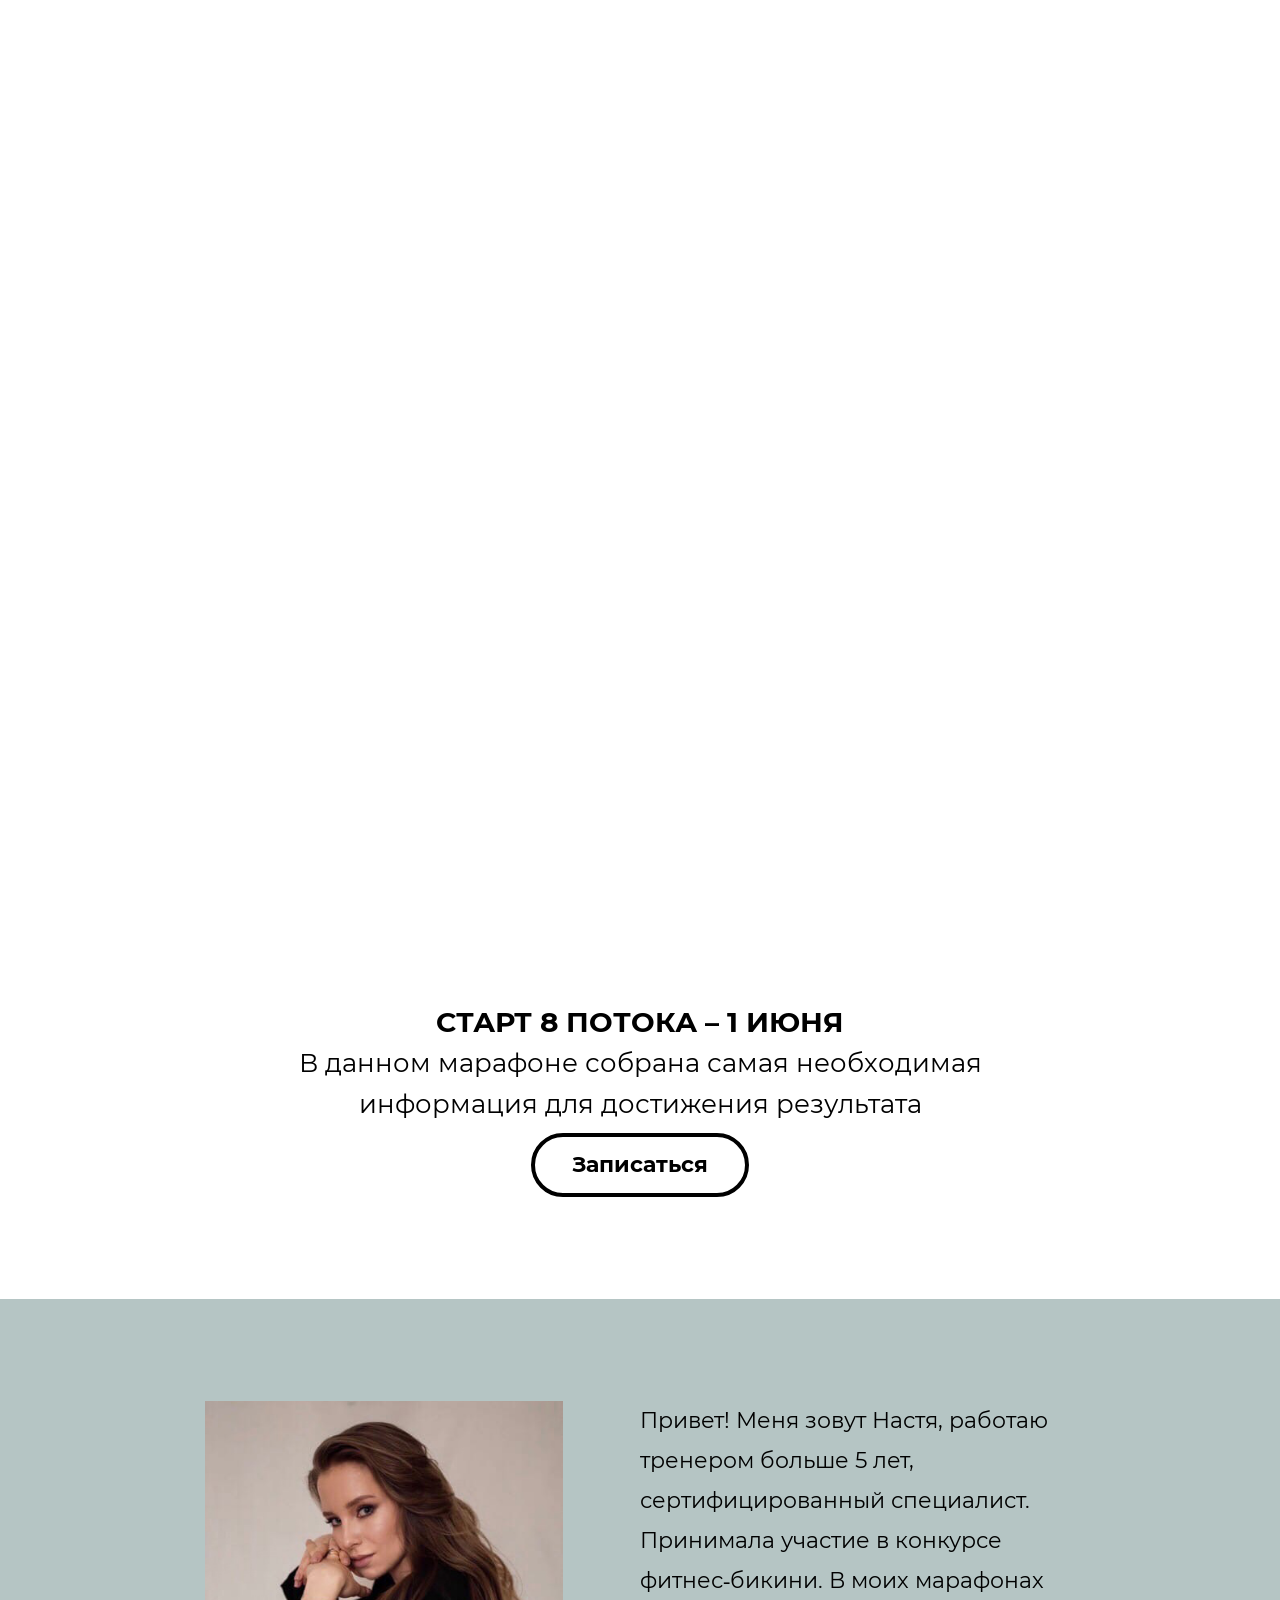
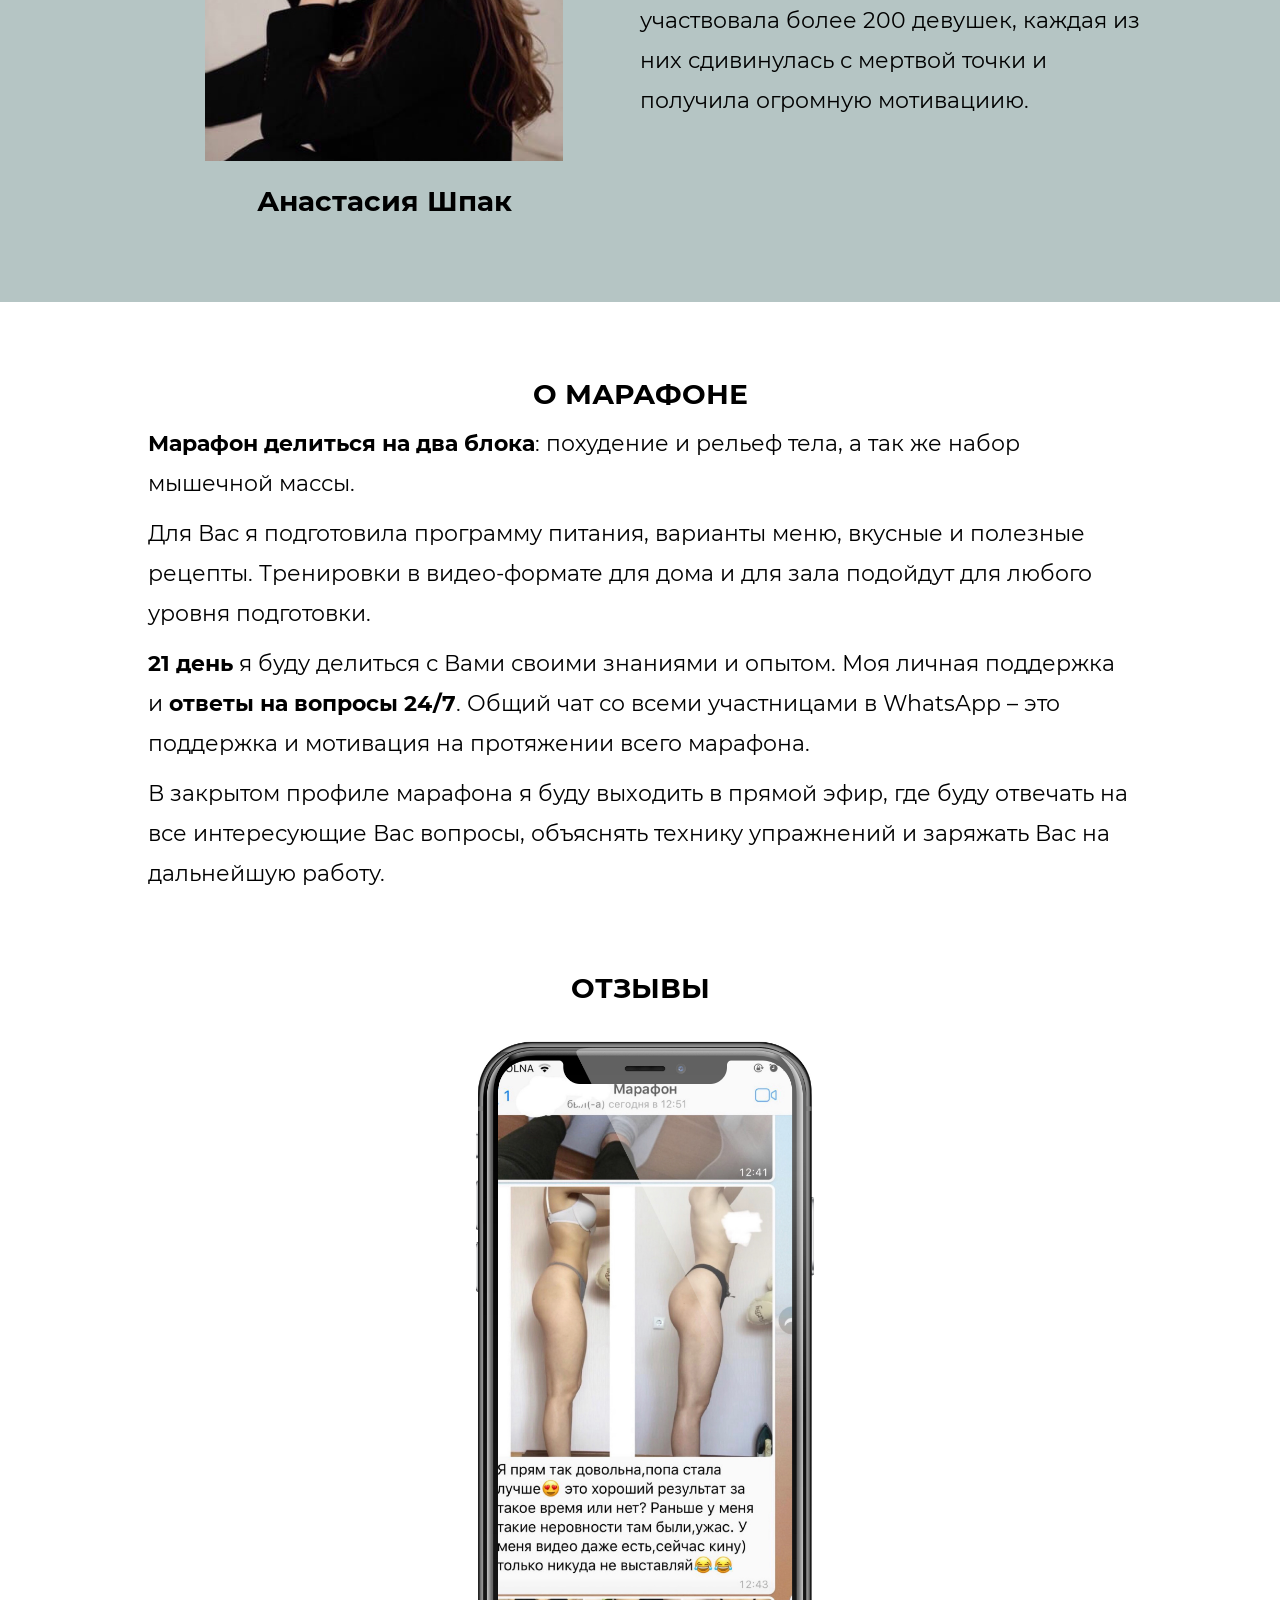
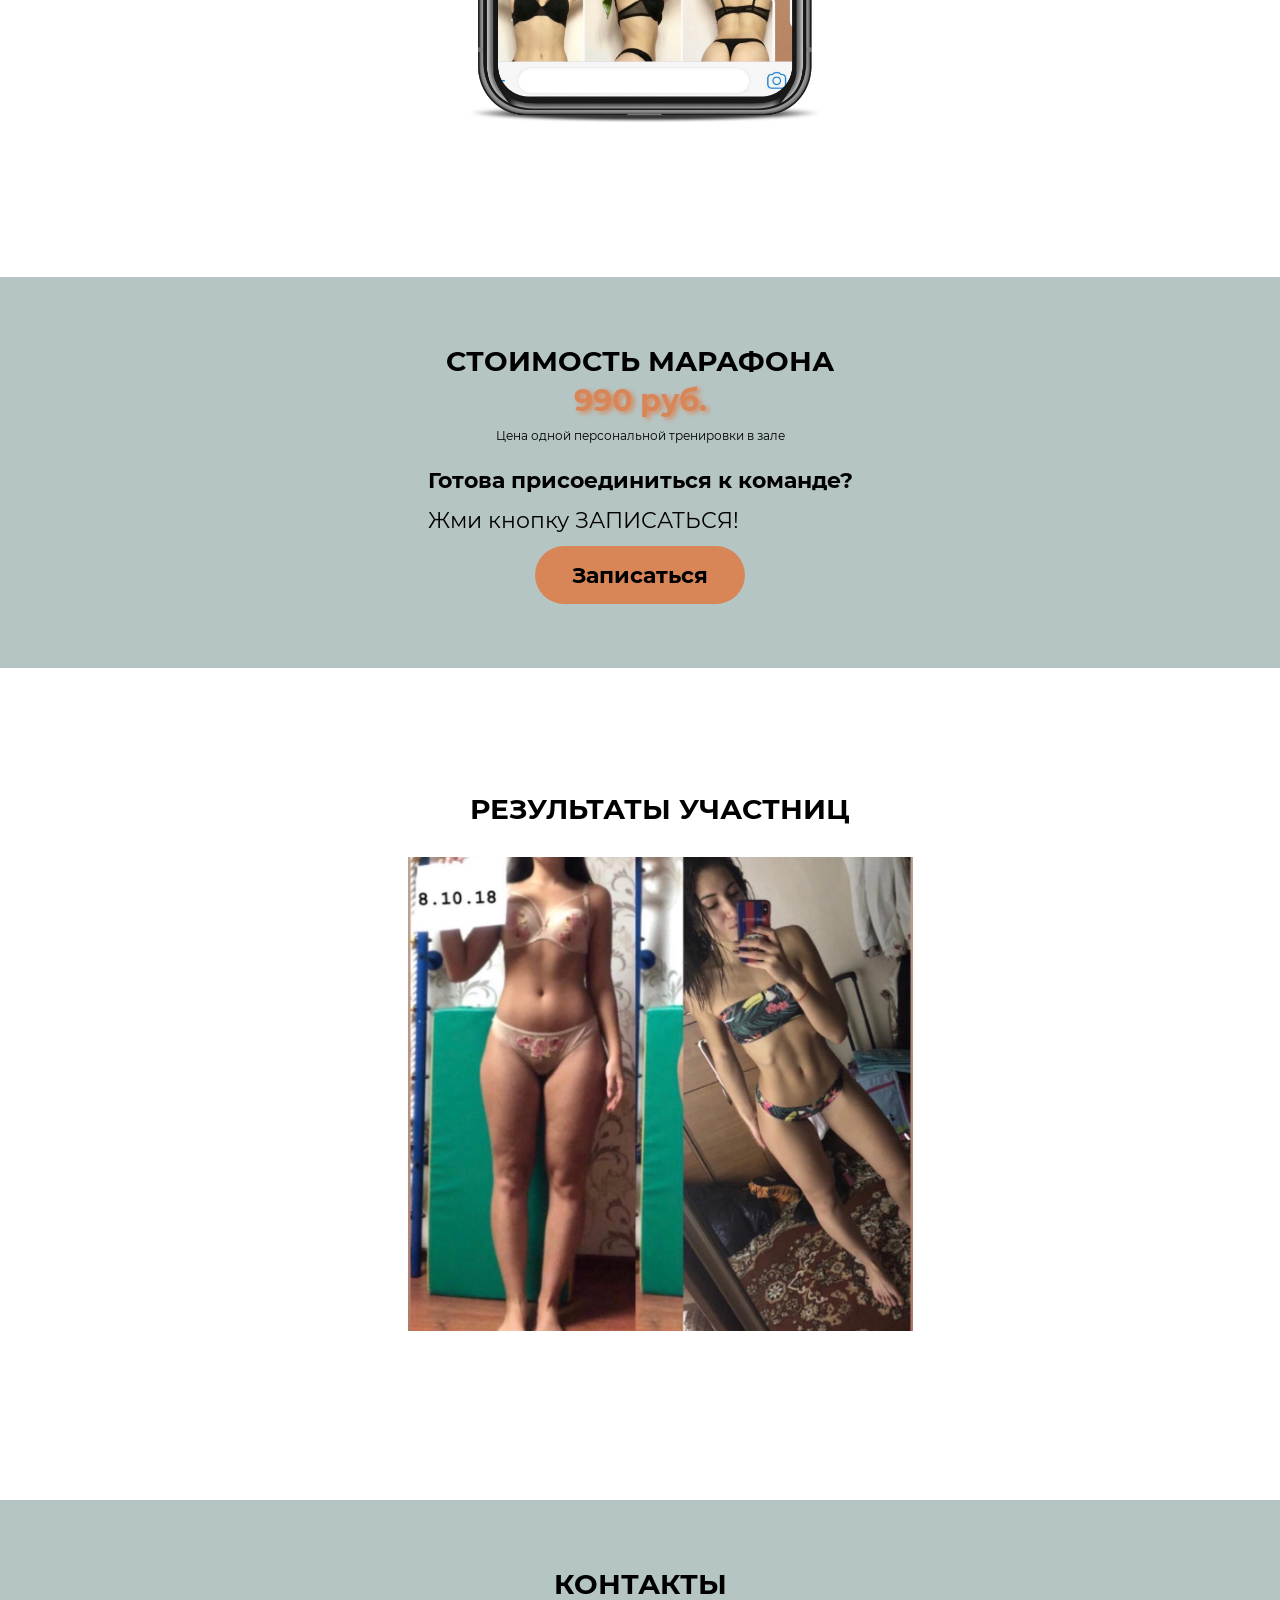
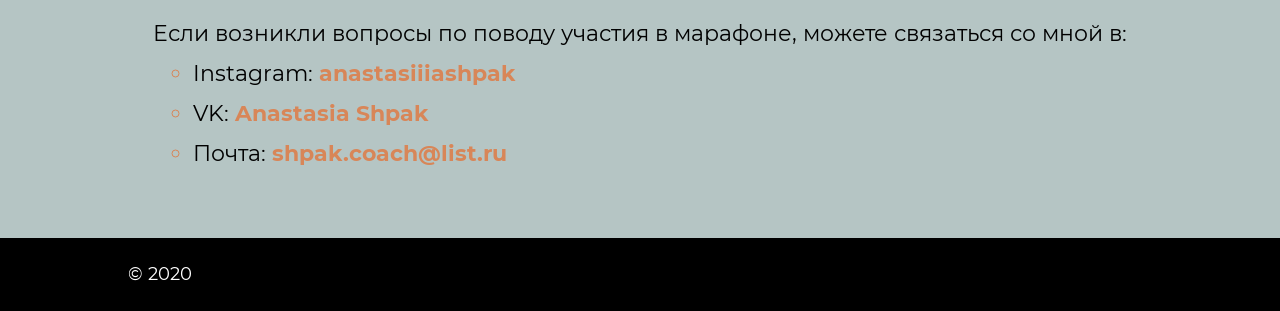
==== index.html @ 9e0df6c7 "Content pravki, 2 page" ====
<!DOCTYPE html>
<html lang="ru">
<head>
  <title>Anastasiiiashpak</title>
  <meta charset="utf-8">
  <link rel="stylesheet" type="text/css" href="style.css">
  <meta name="viewport" content="width=device-width, initial-scale=1.0">
  <script src="script.js"></script>
</head>
<body>
  <div class="content">
    <!-- Шапка -->
    <div class="header">
      <!--<div class="menu">
        <div class="item">1</div>
        <div class="item">2</div>
        <div class="item">3</div>
        <div class="item">4</div>
      </div>-->
      <div class="title">
        <p>ОНЛАЙН-ФИТНЕС<br/><br/> <span>С АНАСТАСИЕЙ ШПАК</span></p>
      </div>
    </div>
    <!-- Контент -->
    <div class="main-content">
      <div class="bloc-1">
        <div class="bloc-1-txt">
          <p>СТАРТ 8&nbsp;ПОТОКА – 1&nbsp;ИЮНЯ</p>
          <span>В данном марафоне собрана самая необходимая информация для достижения результата</span>
          <p class="btn-1"><a href="form-reg.php" title="Записаться" target="_blank">Записаться</a></p>
        </div>
      </div>
      <!--ABOUT -->
      <div class="block-2">
        <div class="block-2-content">
          <div class="block-2-img">
            <img src="img/shpak.jpg">
            <p>Анастасия Шпак</p>
          </div>
          <div class="bloc-2-txt">
              <p>Привет! Меня зовут Настя, работаю тренером больше 5&nbsp;лет, сертифицированный специалист. Принимала участие в конкурсе фитнес&#8209;бикини. В&nbsp;моих марафонах участвовала более 200&nbsp;девушек, каждая из них сдивинулась с мертвой точки и получила огромную мотивациию.</p>
          </div>
        </div>
      </div>
      <!--END ABOUT -->
      <!--О МАРАФОНЕ -->
      <div class="block-3">
        <div class="block-3-content">
          <div class="bloc-3-txt">
            <h2>О МАРАФОНЕ</h2>
            <p><!--<span>--><strong>Марафон делиться на два блока</strong><!--</span>-->: похудение и рельеф тела, а так же набор мышечной массы.</p>
            <p>Для Вас я подготовила программу питания, варианты меню, вкусные и полезные рецепты.  Тренировки в видео-формате для дома и для зала подойдут для любого уровня подготовки.</p>
            <p><strong>21 день</strong> я буду делиться с Вами своими знаниями и опытом. Моя личная поддержка и <strong>ответы на вопросы 24/7</strong>. Общий чат со всеми участницами в WhatsApp – это поддержка и мотивация на протяжении всего марафона.</p>
            <p>В закрытом профиле марафона я буду выходить в прямой эфир, где буду отвечать на все интересующие Вас вопросы, объяснять технику упражнений и заряжать Вас на дальнейшую работу.</p>
          </div>
        </div>
      </div>
    </div>
      <!--END О МАРАФОНЕ -->
      <!--ОТЗЫВЫ-->
      <div class="block-5">
        <div class="block-5-content">
        	<div class="bloc-5-txt">
        		<h2>ОТЗЫВЫ</h2>
        		<!--<p><img src="img/otziv-1.jpg" alt="Отзыв 1"></p>-->
				<ul id="slides">
				    <li class="slide showing"></li>
				    <li class="slide"></li>
				    <li class="slide"></li>
				    <li class="slide"></li>
				    <li class="slide"></li>
				</ul>
        	</div>
        </div>
      </div>
      <!--END ОТЗЫВЫ -->
      <!--ЦЕНА -->
      <div class="block-4">
        <div class="block-4-content">
        	<div class="bloc-4-txt">
        		<h2>СТОИМОСТЬ МАРАФОНА</h2>
        		<h3>990 руб.</h3>
        		<h4>Цена одной персональной тренировки в зале</h4>
        		<!--<p><span>&nbsp;&nbsp;!&nbsp;&nbsp;</span>&nbsp;Сколько всего полезного Вы для себя почерпнёте, всего за&nbsp;<strong>47&nbsp;рублей в&nbsp;день</strong>.</p>
        		<p>Добиться качественного результата, <strong>без вреда для здоровья</strong>, можно только под контролем грамотного тренера! Мы не будем бороться за призы, мы будем стремиться улучшить наше здоровье,  привести тело в порядок. <strong>Новые полезные привычки</strong> внесут в вашу жизнь коррективы, которые положительно будут отражаться на вас как внешне, так и внутренне. </p>-->
        		<p><strong>Готова присоединиться к команде?</strong><br/> Жми кнопку ЗАПИСАТЬСЯ!</p>
        		<p class="btn-2"><a href="form-reg.php" title="Записаться"  target="_blank">Записаться</a></p>
        	</div>
        </div>
      </div>
      <!--END ЦЕНА -->
      <!--ОТЗЫВЫ-->
      <div class="block-3">
      	<div class="block-3-content">
        <div class="block-3-content-2">
          <div class="bloc-3-txt-2">
          	<h2><a name="result-marafon"></a>РЕЗУЛЬТАТЫ УЧАСТНИЦ</h2>
          	<p><img src="img/result-1.jpg"></p>
         </div>
     	</div>
      	</div>
      </div>
      <!--END ОТЗЫВЫ -->
      <!--КОНТАКТЫ -->
      <div class="block-7">
        <div class="block-7-content">
        	<div class="bloc-7-txt">
	          <h2>КОНТАКТЫ</h2>
	          <p>Если возникли вопросы по поводу участия в марафоне, можете связаться со&nbsp;мной&nbsp;в:</p>
	          <ul type="circle">
	          	<li><span>Instagram: <strong><a href="https://www.instagram.com/anastasiiiashpak/" target="_blank" title="anastasiiiashpak">anastasiiiashpak</a></strong></span></li>
	          	<li><span>VK: <strong><a href="https://vk.com/anastasia_kuzminova" target="_blank" title="Anastasia Shpak">Anastasia Shpak</a></strong></span></li>
	          	<li><span>Почта: <strong><a href="mailto:shpak.coach@list.ru" title="Anastasia Shpak">shpak.coach@list.ru</a></strong></span></li>
	        </div>
        </div>
      </div>
      <!--END КОНТАКТЫ -->


      <div class="footer">
      	<p>© 2020</p>
      </div>
  </div>
    <script src="script.js"></script>
</body>
</html>
---- style.css ----
/* montserrat-regular - cyrillic-ext_latin */
@font-face {
  font-family: 'Montserrat';
  font-style: normal;
  font-weight: 400;
  src: local('Montserrat Regular'), local('Montserrat-Regular'),
       url('fonts/montserrat-v14-cyrillic-ext_latin-regular.woff2') format('woff2'), /* Chrome 26+, Opera 23+, Firefox 39+ */
       url('fonts/montserrat-v14-cyrillic-ext_latin-regular.woff') format('woff'); /* Chrome 6+, Firefox 3.6+, IE 9+, Safari 5.1+ */
}

/* montserrat-500 - cyrillic-ext_latin */
@font-face {
  font-family: 'Montserrat';
  font-style: normal;
  font-weight: 500;
  src: local('Montserrat Medium'), local('Montserrat-Medium'),
       url('fonts/montserrat-v14-cyrillic-ext_latin-500.woff2') format('woff2'), /* Chrome 26+, Opera 23+, Firefox 39+ */
       url('fonts/montserrat-v14-cyrillic-ext_latin-500.woff') format('woff'); /* Chrome 6+, Firefox 3.6+, IE 9+, Safari 5.1+ */
}

/* montserrat-600 - cyrillic-ext_latin */
@font-face {
  font-family: 'Montserrat';
  font-style: normal;
  font-weight: 600;
  src: local('Montserrat SemiBold'), local('Montserrat-SemiBold'),
       url('fonts/montserrat-v14-cyrillic-ext_latin-600.woff2') format('woff2'), /* Chrome 26+, Opera 23+, Firefox 39+ */
       url('fonts/montserrat-v14-cyrillic-ext_latin-600.woff') format('woff'); /* Chrome 6+, Firefox 3.6+, IE 9+, Safari 5.1+ */
}

/* montserrat-700 - cyrillic-ext_latin */
@font-face {
  font-family: 'Montserrat';
  font-style: normal;
  font-weight: 700;
  src: local('Montserrat Bold'), local('Montserrat-Bold'),
       url('fonts/montserrat-v14-cyrillic-ext_latin-700.woff2') format('woff2'), /* Chrome 26+, Opera 23+, Firefox 39+ */
       url('fonts/montserrat-v14-cyrillic-ext_latin-700.woff') format('woff'); /* Chrome 6+, Firefox 3.6+, IE 9+, Safari 5.1+ */
}

/* montserrat-900 - cyrillic-ext_latin */
@font-face {
  font-family: 'Montserrat';
  font-style: normal;
  font-weight: 900;
  src: local('Montserrat Black'), local('Montserrat-Black'),
       url('fonts/montserrat-v14-cyrillic-ext_latin-900.woff2') format('woff2'), /* Chrome 26+, Opera 23+, Firefox 39+ */
       url('fonts/montserrat-v14-cyrillic-ext_latin-900.woff') format('woff'); /* Chrome 6+, Firefox 3.6+, IE 9+, Safari 5.1+ */
}
*{
	margin: 0 auto;
}
body{
  	font-family: 'Montserrat';
  	font-style: normal;
  	font-size: 16px;
  	line-height: 1.2;
  	font-weight: normal;
  	color: black;
}
.content{
	width: 100%;
	display: -webkit-flex; 
	display: flex; 
	flex-direction: column;
}
.header{
	width: 100%;
	height: 900px;
	background-image: url(img/logo-3.png);
	background-repeat: no-repeat;
	background-size: 100%;
	background-position: center;
	display: flex;
	flex-direction: column;
}
.footer{
	width: 100%;
	background-color: black;
	color: white;
}
.footer p{
	width: 80%;
	padding: 2% 0 2%;
	font-size: 18px;
}
.menu{
	width: 80%;
	height: 40px;
	display: inline-flex;
}
.menu div{
	width: 10%;
	height: 40px;
	display: inline-flex;
	justify-content: space-between;
}
.title{
	padding-top: 22%;
	display: flex;
	justify-content: center;
	align-self: center;
	align-items: center;
	font-size: 30px;
	color: white;
	text-align: center;
	line-height: 30px;
}
.title span{
	font-size: 32px;
	font-weight: bold;
}

/*Стили контента*/
.main-content{
	width: 100%;
	display: flex;
	flex-direction: column;
	align-self: flex-start;
}
/*Стили контента БЛОК 1*/
.bloc-1{
	width: 80%;
	padding: 8%;
	display: flex;
	align-items: flex-start;
	align-self: flex-start;
}
.bloc-1-txt{
	width: 80%;
	font-size: 28px;
	font-weight: bold;
	color: black;
	text-align: center;
	line-height: 40px;
}
.bloc-1-txt span{
	font-size: 26px;
	font-weight: normal;
}
.btn-1{
    text-align: center;
    font-weight: bold;
    font-size: 22px;
    width: 160px;
    border-radius: 50px;
    border: 4px solid black;
    padding: 8px 25px;
    margin-top: 1%;
    transition: 1s;
    overflow: hidden;
}
.btn-1 a{
    color: black;
    text-decoration: none;
}
.btn-1 a:hover{
	color: #D88658;
	transition: 1.5s;
	overflow: hidden;
}



/*Стили контента БЛОК 2*/
.block-2{
	width: 100%;
	padding: 0 0 6%;
	background-color: #B5C5C4;	
}
.block-2-content{
	padding-top: 8%;
	margin-left: 10%;
	width: 80%;
	display: inline-flex;
	text-align: center;
}
.block-2-content div{
	justify-content: space-between;
	width: 50%;
}
.block-2-img{
	font-size: 28px;
	font-weight: bold;
	color: black;
	line-height: 50px;
}
.block-2-img img{
	width: 70%;
}
.bloc-2-txt{
	font-size: 22px;
	font-weight: normal;
	line-height: 40px;
	text-align: left;
}
.bloc-2-txt a{
	text-decoration: none;
	color: black;
	font-weight: bold;
}
.bloc-2-txt a:hover{
	color: #D88658;
}

/*Стили контента БЛОК 3 О МАРАФОНЕ*/
.block-3{
	width: 100%;
	padding: 1% 0 0;
	/*background-color: #9F957E;*/	
}
.block-3-content{
	padding-top: 3%;
	margin-left: 10%;
	width: 80%;
	display: flex;
	text-align: center;
}
.block-3-content div{
	padding: 2%;
	/*border: 4px solid #E5E5E5;*/
	border-radius: 50px;
}
.bloc-3-txt h2{
	font-size: 28px;
	font-weight: bold;
	color: black;
	text-align: center;
	line-height: 40px;
}
.bloc-3-txt{
	font-size: 22px;
	font-weight: normal;
	line-height: 40px;
	text-align: left;
}
.bloc-3-txt span{
	font-size: 22px;
	text-decoration: underline;
}
.bloc-3-txt p{
	padding-top: 10px;
}

/*РЕЗУЛЬТАТЫ УЧАСТНИЦ*/
.block-3-content-2{
	margin-left: 10%;
	width: 80%;
	display: flex;
	text-align: center;
}
.block-3-content-2 div{
	padding: 6% 6% 0;
	/*border: 4px solid yellow;*/
	border-radius: 50px;
}
.bloc-3-txt-2 h2{
	font-size: 28px;
	font-weight: bold;
	color: black;
	text-align: center;
	line-height: 40px;
	padding-bottom: 4%;
}
.bloc-3-txt-2 img{
	width: 70%;
	padding-bottom: 20%;
}


/*Стили контента БЛОК 4 ЦЕНЫ*/
.block-4{
	width: 100%;
	padding-bottom: 5%;
	background-color: #B5C5C4;	
}
.block-4-content{
	padding-top: 5%;
	margin-left: 10%;
	width: 80%;
	display: flex;
}
.bloc-4-txt h2{
	font-size: 28px;
	font-weight: bold;
	color: black;
	text-align: center;
	line-height: 40px;
}
.bloc-4-txt h3{
	font-size: 30px;
	font-weight: bold;
	color: #D88658;
	text-align: center;
	line-height: 40px;
	text-shadow: #D88658 3px 2px 5px;
}
.bloc-4-txt h4{
	font-size: 12px;
	text-align: center;
	line-height: 30px;
	font-weight: normal;
}
.bloc-4-txt span{
	border: 2px solid black;
	border-radius: 100%;
	font-weight: bold;
	font-size: 22px;
}
.bloc-4-txt{
	font-size: 22px;
	font-weight: normal;
	line-height: 40px;
}
.bloc-4-txt p{
	padding-top: 10px;
}
.btn-2{
    text-align: center;
    font-weight: bold;
    font-size: 22px;
    width: 160px;
    border-radius: 50px;
    padding: 8px 25px;
    margin-top: 1%;
    background-color: #D88658;
    transition: 1s;
    overflow: hidden;
}
.btn-2 a{
    color: black;
    text-decoration: none;
}
.btn-2 a:hover{
	color: white;
	transition: 1.5s;
	overflow: hidden;
}

/*Стили контента БЛОК 5 ОТЗЫВЫ*/
.block-5{
	width: 100%;
	padding-bottom: 5%;
}
.block-5-content{
	padding-top: 5%;
	text-align: center;
	display: flex;
}
.bloc-5-txt h2{
	font-size: 28px;
	font-weight: bold;
	color: black;
	text-align: center;
	line-height: 20px;
	padding-bottom: 15px;
}
.bloc-5-txt p{
	text-align: center;
}


/*Стили контента БЛОК 6 РЕГИСТРАЦИЯ*/
.block-6{
	width: 100%;
	padding-bottom: 15%;
	height: 450px;
	background-color: #B5C5C4;	
}
.block-6-content{
	padding-top: 1%;
	margin-left: 10%;
	width: 80%;
	display: flex;

}
.bloc-6-txt h2{
	padding-bottom: 4%;
	font-size: 28px;
	font-weight: bold;
	color: black;
	text-align: center;
	line-height: 40px;
}
.forma {
	margin: auto;
	margin-top: 4%;
	padding: 6% 10%;
	border-radius: 50px; 
	width: 80%;
	font-weight: normal;
}
.forma p{
	font-size: 22px;
	line-height: 40px;
}
.forma input{
	width: 80%;
	font-size: 18px;
	border: 3px solid #D88658;
	box-shadow: #D88658 3px 2px 5px;
}
.forma span{
	line-height: 20px;
	font-size: 16px;
}
.btn-3{
    text-align: center;
    font-weight: bold;
    font-size: 22px;
    width: 260px;
    border-radius: 50px;
    padding: 8px 25px;
    margin-top: 1%;
    background-color: #D88658;
    transition: 1s;
    overflow: hidden;
}
.btn-3 a{
    color: black;
    text-decoration: none;
}
.btn-3 a:hover{
	color: white;
	transition: 1.5s;
	overflow: hidden;
}

/*Стили контента БЛОК 7 КОНТАКТЫ*/
.block-7{
	width: 100%;
	padding-bottom: 5%;
	background-color: #B5C5C4;	
}
.block-7-content{
	padding-top: 5%;
	margin-left: 10%;
	width: 80%;
	display: flex;
}
.bloc-7-txt h2{
	font-size: 28px;
	font-weight: bold;
	color: black;
	text-align: center;
	line-height: 40px;
}
.bloc-7-txt{
	font-size: 22px;
	font-weight: normal;
	line-height: 40px;
}
.bloc-7-txt p{
	padding-top: 10px;
}
.bloc-7-txt span{
	color: black;
}
.bloc-7-txt ul li{
	color: #D88658;
}
.bloc-7-txt a{
	color: #D88658;
	text-decoration: none;
}
/*----СЛАЙДЕР-----*/
#slides {
	width: 800px;
	height: 800px;
    list-style-type: none;
    	    margin-left: 25%;
}
.slide {
	position: absolute;
	width: 800px;
	height: 800px;
    opacity: 0;
    -webkit-transition: opacity 1s;
    -moz-transition: opacity 1s;
    -o-transition: opacity 1s;
    transition: opacity 1s;
} 
.showing {
    opacity: 1;
}
.slide {
    background-image: url(img/otziv-1.jpg);
} 
.slide:nth-of-type(1) {
    background-image: url(img/otziv-1.jpg);
    background-size: 350px 731px;
    background-repeat: no-repeat;
}
.slide:nth-of-type(2) {
    background-image: url(img/otziv-1.jpg);
    background-size: 350px 731px;
    background-repeat: no-repeat;
}
.slide:nth-of-type(3) {
    background-image: url(img/otziv-2.jpg);
    background-size: 350px 731px;
    background-repeat: no-repeat;
}
.slide:nth-of-type(4) {
    background-image: url(img/otziv-2.jpg);
    background-size: 350px 731px;
    background-repeat: no-repeat;
}
.slide:nth-of-type(5) {
    background-image: url(img/otziv-1.jpg);
    background-size: 350px 731px;
    background-repeat: no-repeat;
}
@media screen and (max-width: 1200px) {
	.bloc-2-txt{
		font-size: 18px;
		line-height: 30px;
	}
	.btn-1{
    	margin-top: 2%;
	}
	.btn-2{
    	margin-top: 2%;
	}
}
@media screen and (max-width: 940px) {
	.block-2-content{
		flex-direction: column;
	}
	.block-2-content div{
		width: 100%;
	}	
	.block-2-img img{
		width: 55%;
		border-radius: 50%;
	}
	.bloc-2-txt{
		padding-top: 5%;
		font-size: 20px;
		line-height: 35px;
		text-align: center;
	}
	.bloc-3-txt{
		font-size: 20px;
		line-height: 35px;
	}
	.bloc-3-txt span{
		font-size: 20px;
	}
	.bloc-4-txt{
		font-size: 20px;
		line-height: 35px;
	}
	.btn-1{
		font-size: 20px;
	}
	.btn-2{
		font-size: 20px;
	}
	.btn-3{
		font-size: 20px;
		margin-top: 4%;
	}
	.block-6-content{
		padding-top: 5%;
		margin-left: 10%;
		width: 80%;
		display: flex;
	}
	.bloc-6-txt h2{
		padding-top: 4%;
		font-size: 25px;
		line-height: 30px;
	}
	.forma {
		margin-top: 10%;
		padding: 4% 6% 8%;
		width: 90%;
	}
	.forma p{
		font-size: 20px;
		line-height: 35px;
	}
	.forma input{
		width: 80%;
		font-size: 14px;
	}
	.forma span{
		font-size: 16px;
	}
	.bloc-7-txt{
		font-size: 20px;
		line-height: 35px;
	}
	.footer p{
		font-size: 16px;
	}
}	
@media screen and (max-width: 800px) {
	.header{
		background-position: top;
		height: 800px;
	}
	.menu{
		opacity: 0.1;
	}
	.title{
		font-size: 24px;
		line-height: 20px;
		padding-top: 40%;
	}
	.title span{
		font-size: 26px;
	}
	.bloc-1{
		padding: 8%;
		display: flex;
	}
	.bloc-1-txt{
		font-size: 25px;
		line-height: 30px;
	}
	.bloc-1-txt span{
		font-size: 22px;
		font-weight: normal;
	}
	.block-2-img{
		font-size: 26px;
		line-height: 50px;
	}
	.block-2-img img{
		width: 60%;
		border-radius: 50%;
	}
	.bloc-3-txt h2{
		font-size: 25px;
		line-height: 30px;
	}
	.bloc-3-txt-2 h2{
		font-size: 25px;
		line-height: 30px;
	}
	.bloc-3-txt-2 img{
		width: 70%;
	}
	.bloc-7-txt h2{
		font-size: 25px;
		line-height: 30px;
	}
}

@media screen and (max-width: 640px) {
	.header{
		border: none;
		background-position: top;
		height: 550px;
	}
	.menu{
		opacity: 0;
	}
	.title{
		font-size: 16px;
		color: white;
		line-height: 20px;
		padding-top: 50%;
	}	
	.title span{
		font-size: 20px;
		color: white;
	}
	.bloc-1{
		padding-top: 10%;
		display: flex;
	}
	.bloc-1-txt{
		font-size: 18px;
		line-height: 25px;
	}
	.bloc-1-txt span{
		font-size: 16px;
		font-weight: normal;
	}
	.block-2-img{
		font-size: 18px;
		line-height: 40px;
	}
	.block-2-img img{
		width: 60%;
		border-radius: 50%;
	}
	.bloc-2-txt{
		font-size: 16px;
		line-height: 25px;
		text-align: center;
	}
	.bloc-3-txt{
		font-size: 16px;
		line-height: 25px;
	}
	.bloc-3-txt span{
		font-size: 16px;
		line-height: 25px;
	}
	.bloc-3-txt h2{
		font-size: 18px;
		line-height: 25px;
	}
	.block-3-content div{
		border-radius: 40px;
	}
	.bloc-3-txt-2 h2{
		font-size: 18px;
		line-height: 25px;
		padding-bottom: 6%;
		padding-top: 2%;
	}
	.bloc-3-txt-2 img{
		width: 80%;
	}
	.bloc-4-txt h2{
		font-size: 18px;
		line-height: 25px;
	}
	.bloc-4-txt h3{
		font-size: 20px;
		line-height: 25px;
	}
	.bloc-4-txt h4{
		font-size: 10px;
		line-height: 25px;
	}
	.bloc-4-txt{
		font-size: 16px;
		line-height: 25px;
	}
	.btn-1{
		font-size: 16px;
		margin-top: 4%;
	}
	.btn-2{
		font-size: 16px;
		margin-top: 4%;
	}
	.bloc-5-txt h2{
		font-size: 18px;
		line-height: 25px;
	}

	.block-6{
		padding-bottom: 12%;
	}
	.block-6-content{
		padding-top: 5%;
		margin-left: 10%;
		width: 80%;
		display: flex;
	}
	.bloc-6-txt h2{
		padding-top: 4%;
		font-size: 18px;
		line-height: 25px;
	}
	.forma {
		margin-top: 10%;
		padding: 4% 6% 8%;
		width: 90%;
	}
	.forma p{
		font-size: 16px;
		line-height: 25px;
	}
	.forma input{
		width: 90%;
		font-size: 12px;
	}
	.forma span{
		font-size: 12px;
		line-height: 15px;
	}
	.btn-3{
		font-size: 16px;
		margin-top: 4%;
	}
	.bloc-7-txt h2{
		font-size: 18px;
		line-height: 25px;
	}
	.bloc-7-txt{
		font-size: 16px;
		line-height: 25px;
	}
}
@media screen and (max-width: 380px) {
	.header{
		border: none;
		background-position: top;
		background-image: url(img/logo-3-sm.png);
		height: 620px;
		/*width: 100%;*/
	}
	.footer p{
		font-size: 12px;
		padding: 4% 0;
	}
	.menu{
		opacity: 0;
	}
	.title{
		font-size: 14px;
		color: white;
		line-height: 20px;
		padding-top: 65%;
	}	
	.title span{
		font-size: 18px;
		color: white;
	}
	.bloc-1{
		padding: 14% 12%;
		display: flex;
	}
	.bloc-1-txt{
		font-size: 15px;
		line-height: 20px;
	}
	.bloc-1-txt span{
		font-size: 12px;
		font-weight: normal;
	}
	.block-2{
		width: 100%;
		padding: 4% 0 12%;
	}
	.block-2-img{
		font-size: 15px;
		line-height: 30px;
	}
	.bloc-2-txt{
		font-size: 12px;
		line-height: 25px;
		text-align: center;
	}
	.block-3{
		padding: 4% 0 2%;
	}
	.bloc-3-txt{
		font-size: 12px;
		line-height: 25px;
	}
	.bloc-3-txt span{
		font-size: 12px;
		line-height: 25px;
		text-decoration: none;
	}
	.block-3-content-2{
		margin-left: 2%;
		width: 90%;
		display: flex;
		text-align: center;
	}
	.bloc-3-txt h2{
		font-size: 18px;
		line-height: 20px;
		padding-top: 5%;
	}
	.bloc-3-txt-2 h2{
		font-size: 18px;
		line-height: 20px;
		padding-bottom: 8%;
		padding-top: 4%;
	}
	.bloc-3-txt-2 img{
		width: 210px;
		padding-bottom: 12%;
	}
	.block-4{
		padding-top: 5%;
		padding-bottom: 12%;
	}
	.block-4-content{
		margin-left: 2%;
		width: 90%;
	}
	.bloc-4-txt h2{
		padding-top: 6%;
		font-size: 18px;
		line-height: 20px;
	}
	.bloc-4-txt h3{
		font-size: 17px;
		line-height: 20px;
	}
	.bloc-4-txt h4{
		font-size: 6px;
		text-align: center;
		line-height: 20px;
	}
	.bloc-4-txt{
		font-size: 12px;
	}
	.btn-1{
	    font-size: 14px;
	    width: 150px;
	    margin-top: 6%;
	    transition: 1s;
	    overflow: hidden;
	}
	.btn-2{
	    font-size: 14px;
	    width: 150px;
	    margin-top: 6%;
	    transition: 1s;
	    overflow: hidden;
	}
	.block-5{
		padding: 5% 0 8%;
	}
	.bloc-5-txt h2{
		font-size: 18px;
		padding-bottom: 1%;
	}
	.block-6{
		padding-bottom: 1%;
	}
	.block-6-content{
		padding-top: 5%;
		margin-left: 10%;
		width: 80%;
		display: flex;
	}
	.bloc-6-txt h2{
		padding-top: 6%;
		font-size: 18px;
		line-height: 20px;
	}
	.forma {
		margin-top: 10%;
		padding: 6% 4% 5%;
		width: 90%;
	}
	.forma p{
		font-size: 12px;
		line-height: 20px;
	}
	.forma input{
		width: 90%;
		font-size: 10px;
	}
	.forma span{
		font-size: 10px;
		line-height: 15px;
	}
	.btn-3{
		font-size: 14px;
	    width: 150px;
	    margin-top: 6%;
	    transition: 1s;
	    overflow: hidden;
	}

	.block-7{
		padding-top: 5%;
		padding-bottom: 12%;
	}
	.bloc-7-txt h2{
		padding-top: 6%;
		font-size: 18px;
		line-height: 20px;
	}
	.bloc-7-txt{
		font-size: 12px;
		line-height: 20px;
	}


	/*----СЛАЙДЕР-----*/
	#slides {
		width: 240px;
		height: 500px;
	    list-style-type: none;
	    margin: auto;
	}
	.slide {
		width: 240px;
		height: 500px;
	    opacity: 0;
	    -webkit-transition: opacity 4s;
	    -moz-transition: opacity 4s;
	    -o-transition: opacity 4s;
	    transition: opacity 4s;
	} 
	.showing {
	    opacity: 1;
	}
	.slide {
	    background-image: url(img/otziv-1.jpg);
	} 
	.slide:nth-of-type(1) {
	    background-image: url(img/otziv-1.jpg);
	    background-size: 216px 450px;
	    background-repeat: no-repeat;
	}
	.slide:nth-of-type(2) {
	    background-image: url(img/otziv-1.jpg);
	    background-size: 216px 450px;
	    background-repeat: no-repeat;
	}
	.slide:nth-of-type(3) {
	    background-image: url(img/otziv-2.jpg);
	    background-size: 216px 450px;
	    background-repeat: no-repeat;
	}
	.slide:nth-of-type(4) {
	    background-image: url(img/otziv-2.jpg);
	    background-size: 216px 450px;
	    background-repeat: no-repeat;
	}
	.slide:nth-of-type(5) {
	    background-image: url(img/otziv-1.jpg);
	    background-size: 216px 450px;
	    background-repeat: no-repeat;
	}
}
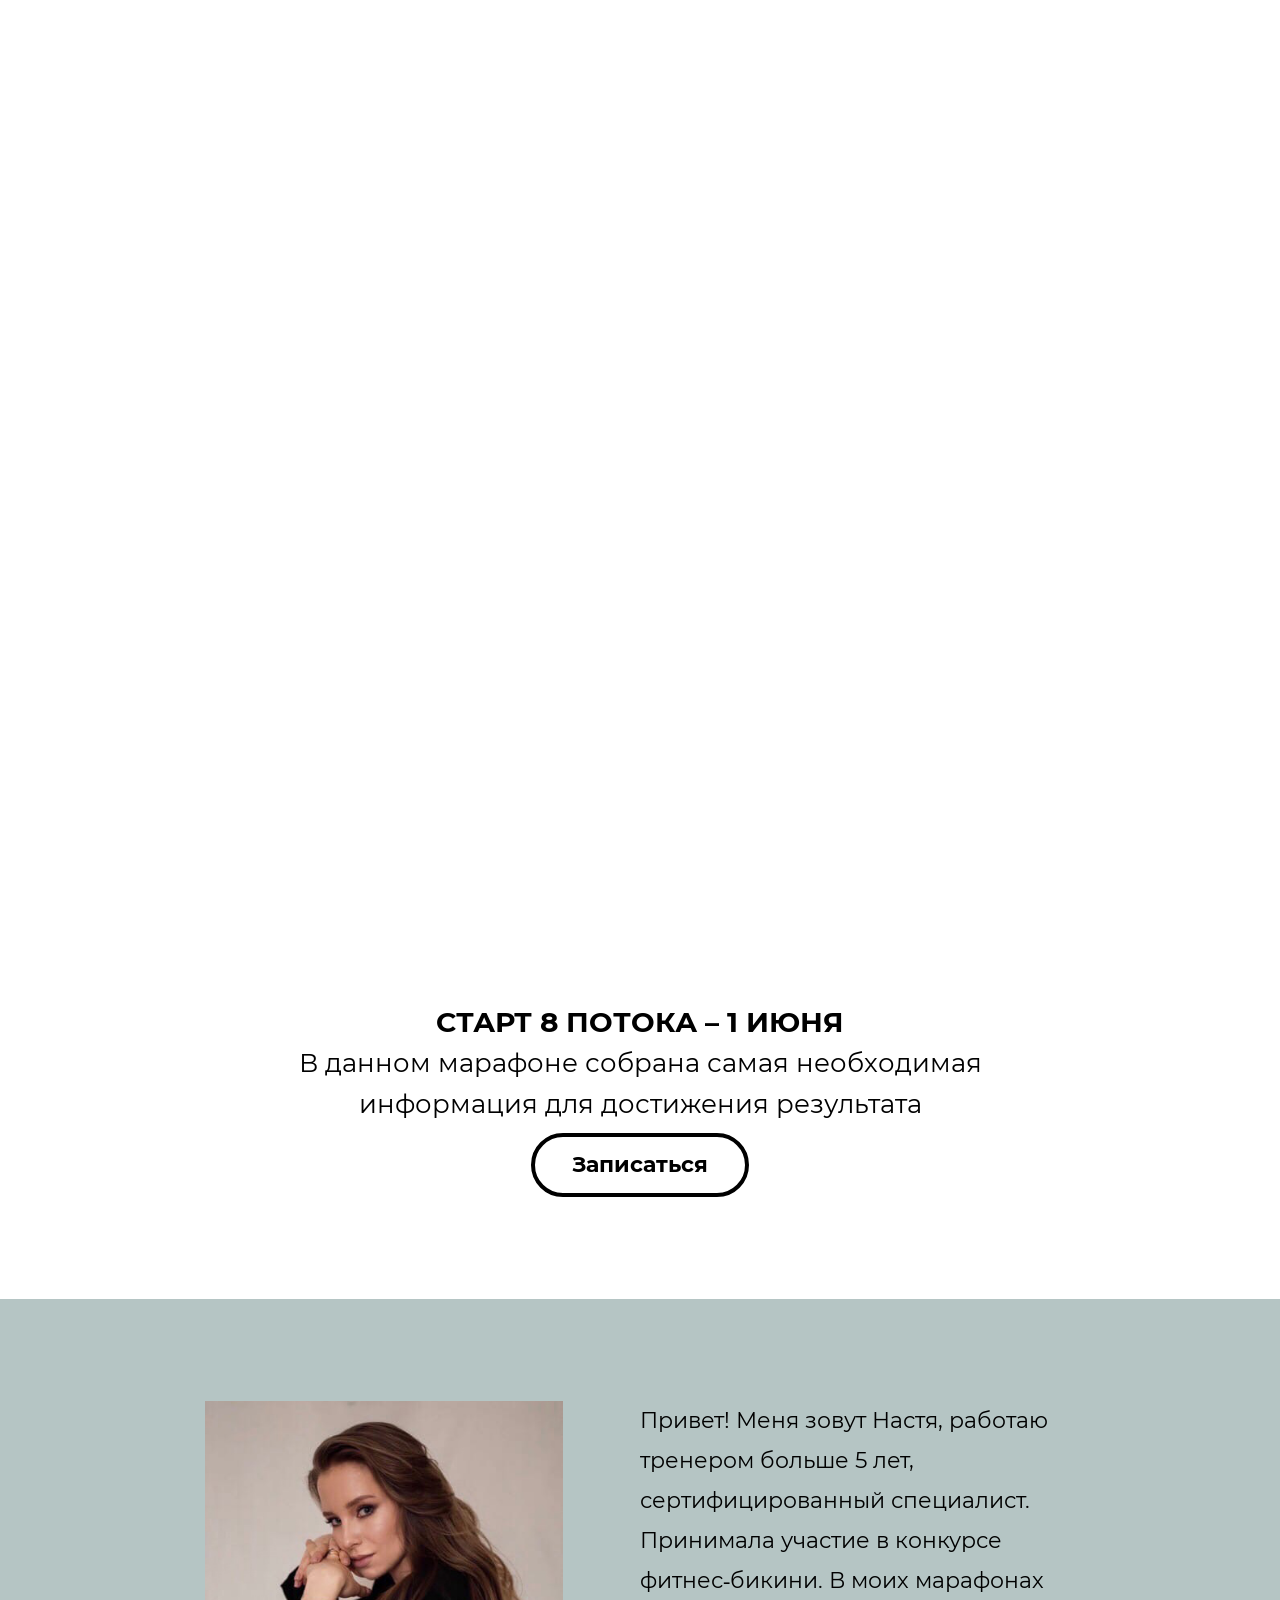
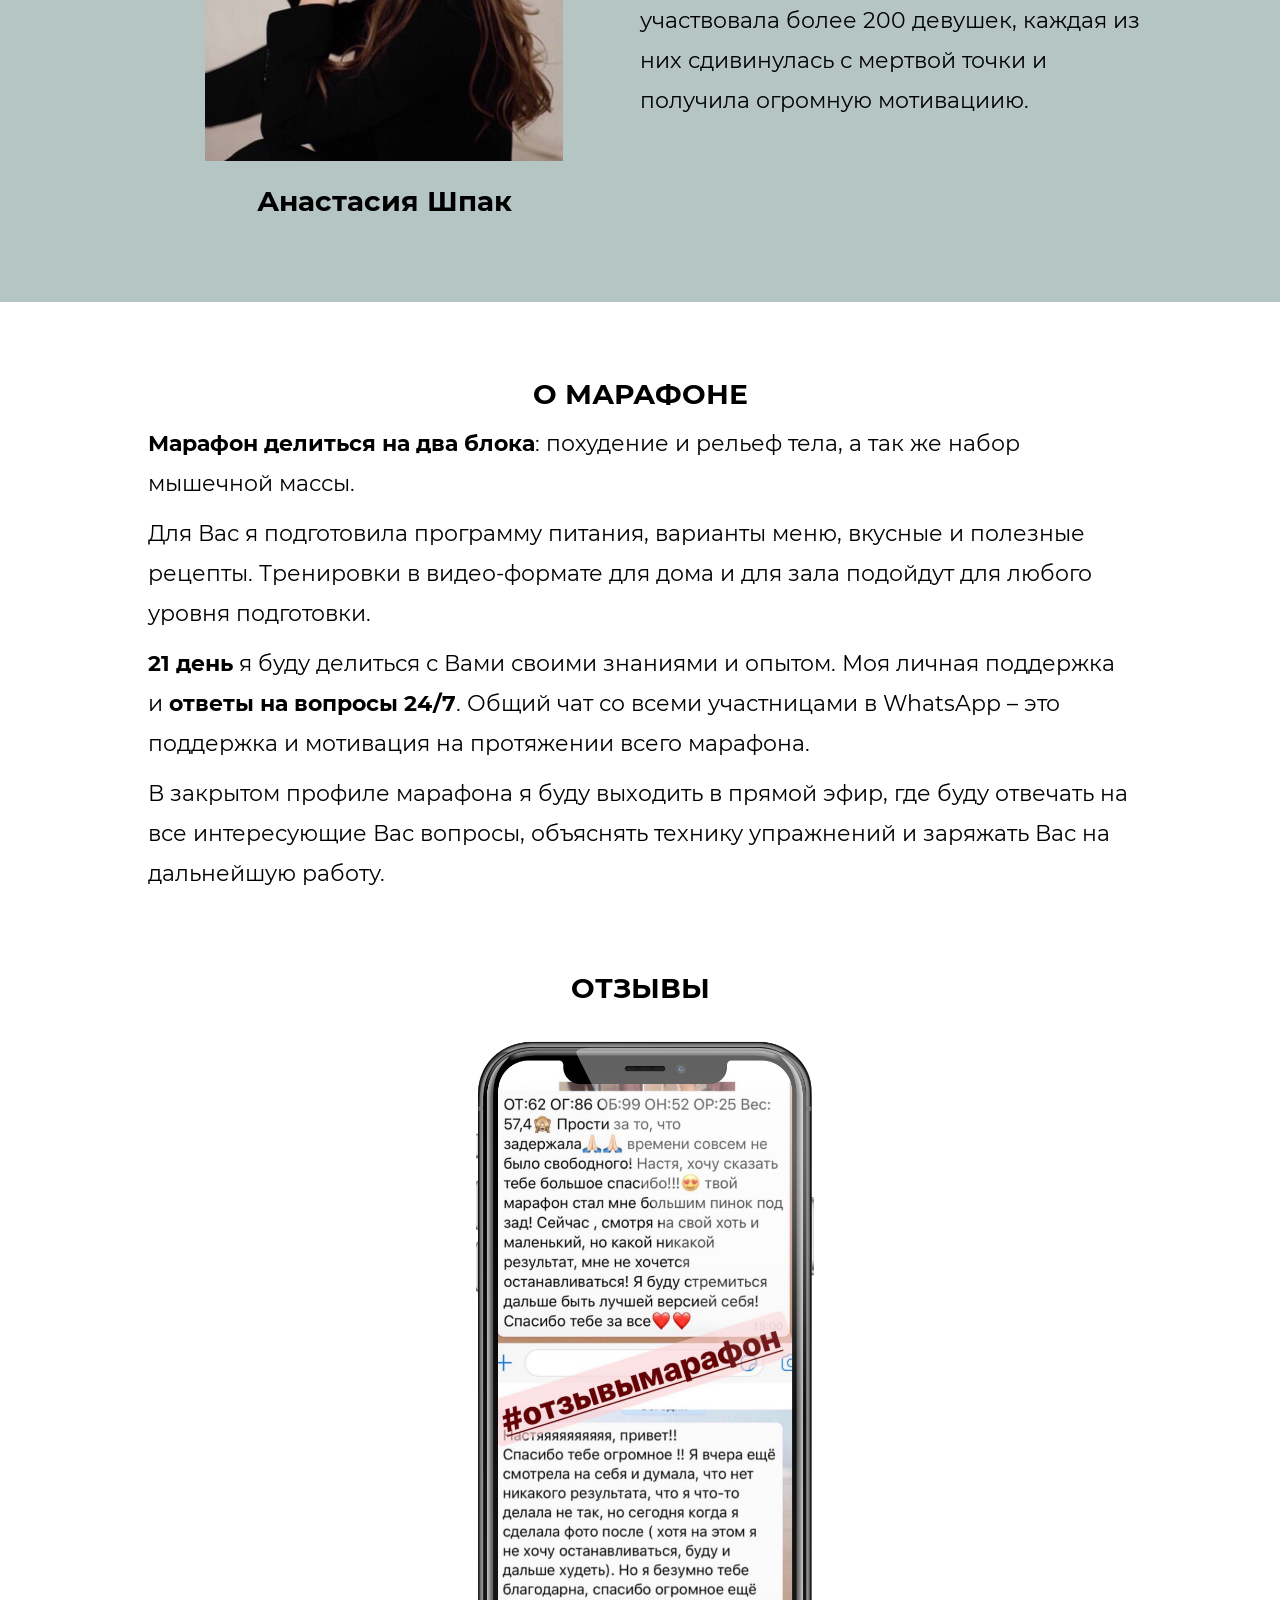
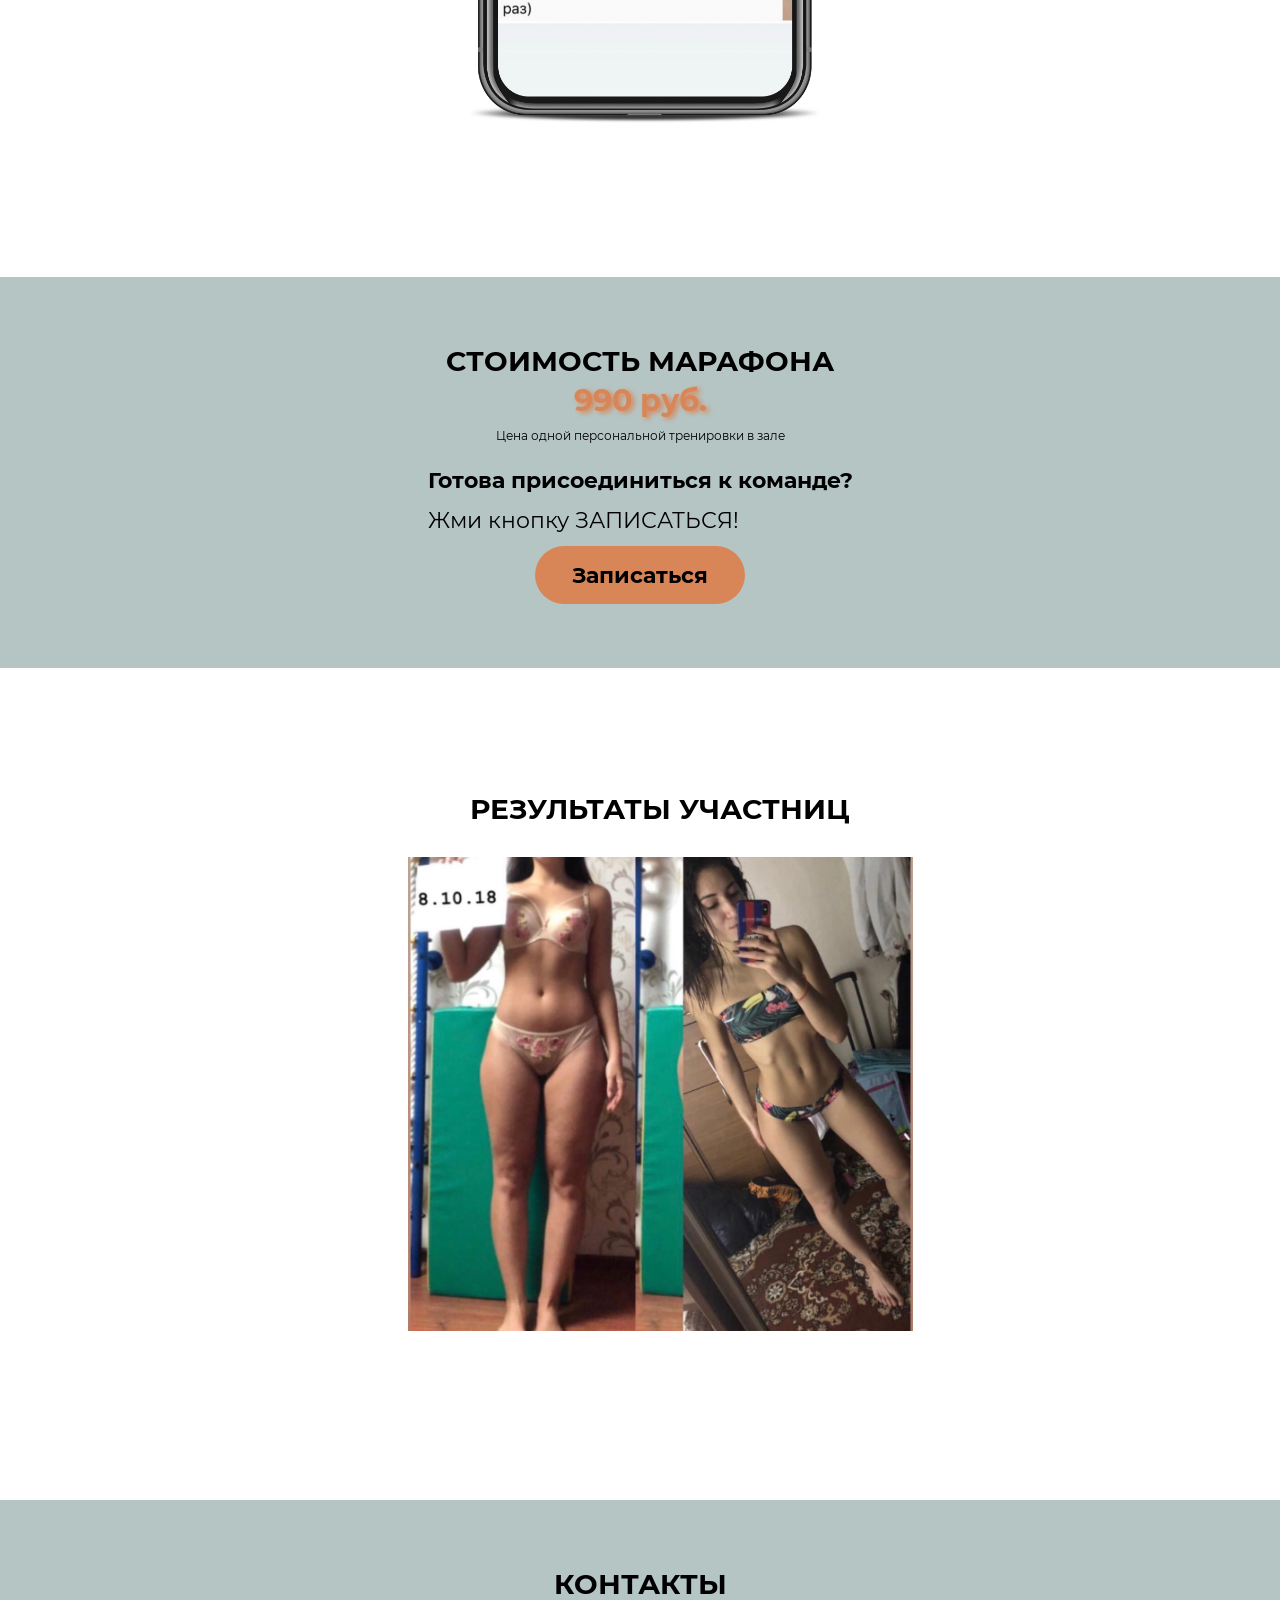
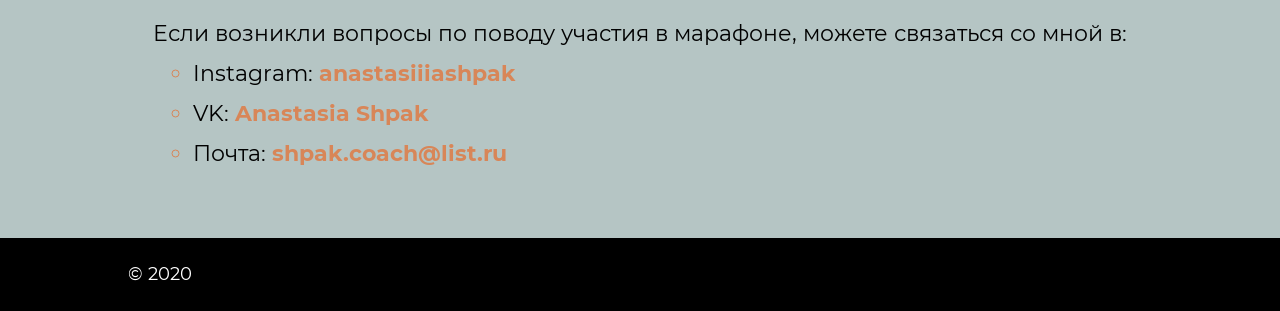
==== commit 162b9f73: "Content pravki, 2 page" ====
--- a/index.html
+++ b/index.html
@@ -27,7 +27,7 @@
         <div class="bloc-1-txt">
           <p>СТАРТ 8&nbsp;ПОТОКА – 1&nbsp;ИЮНЯ</p>
           <span>В данном марафоне собрана самая необходимая информация для достижения результата</span>
-          <p class="btn-1"><a href="form-reg.php" title="Записаться" target="_blank">Записаться</a></p>
+          <p class="btn-1"><a href="form-reg.html" title="Записаться" target="_blank">Записаться</a></p>
         </div>
       </div>
       <!--ABOUT -->
@@ -84,7 +84,7 @@
         		<!--<p><span>&nbsp;&nbsp;!&nbsp;&nbsp;</span>&nbsp;Сколько всего полезного Вы для себя почерпнёте, всего за&nbsp;<strong>47&nbsp;рублей в&nbsp;день</strong>.</p>
         		<p>Добиться качественного результата, <strong>без вреда для здоровья</strong>, можно только под контролем грамотного тренера! Мы не будем бороться за призы, мы будем стремиться улучшить наше здоровье,  привести тело в порядок. <strong>Новые полезные привычки</strong> внесут в вашу жизнь коррективы, которые положительно будут отражаться на вас как внешне, так и внутренне. </p>-->
         		<p><strong>Готова присоединиться к команде?</strong><br/> Жми кнопку ЗАПИСАТЬСЯ!</p>
-        		<p class="btn-2"><a href="form-reg.php" title="Записаться"  target="_blank">Записаться</a></p>
+        		<p class="btn-2"><a href="form-reg.html" title="Записаться"  target="_blank">Записаться</a></p>
         	</div>
         </div>
       </div>
--- a/style.css
+++ b/style.css
@@ -795,7 +795,7 @@
 		border: none;
 		background-position: top;
 		background-image: url(img/logo-3-sm.png);
-		height: 620px;
+		height: 635px;
 		/*width: 100%;*/
 	}
 	.footer p{
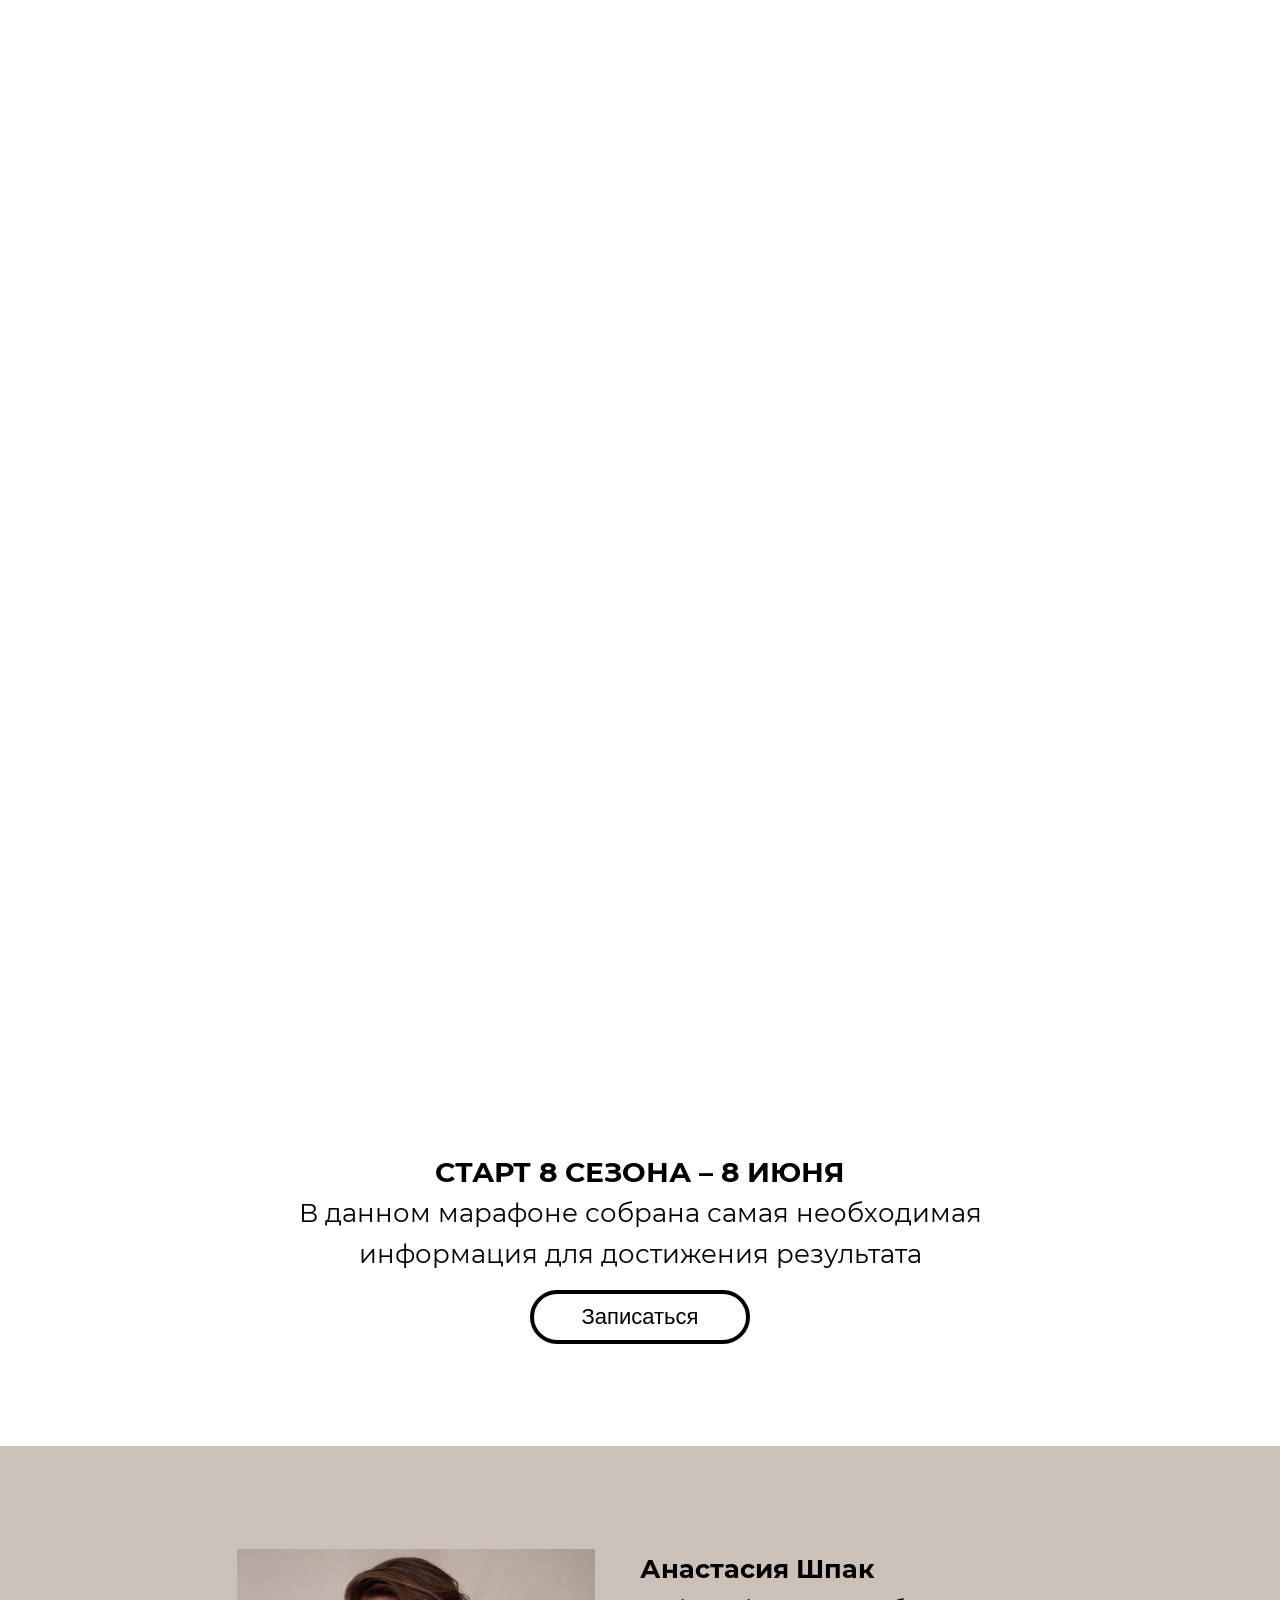
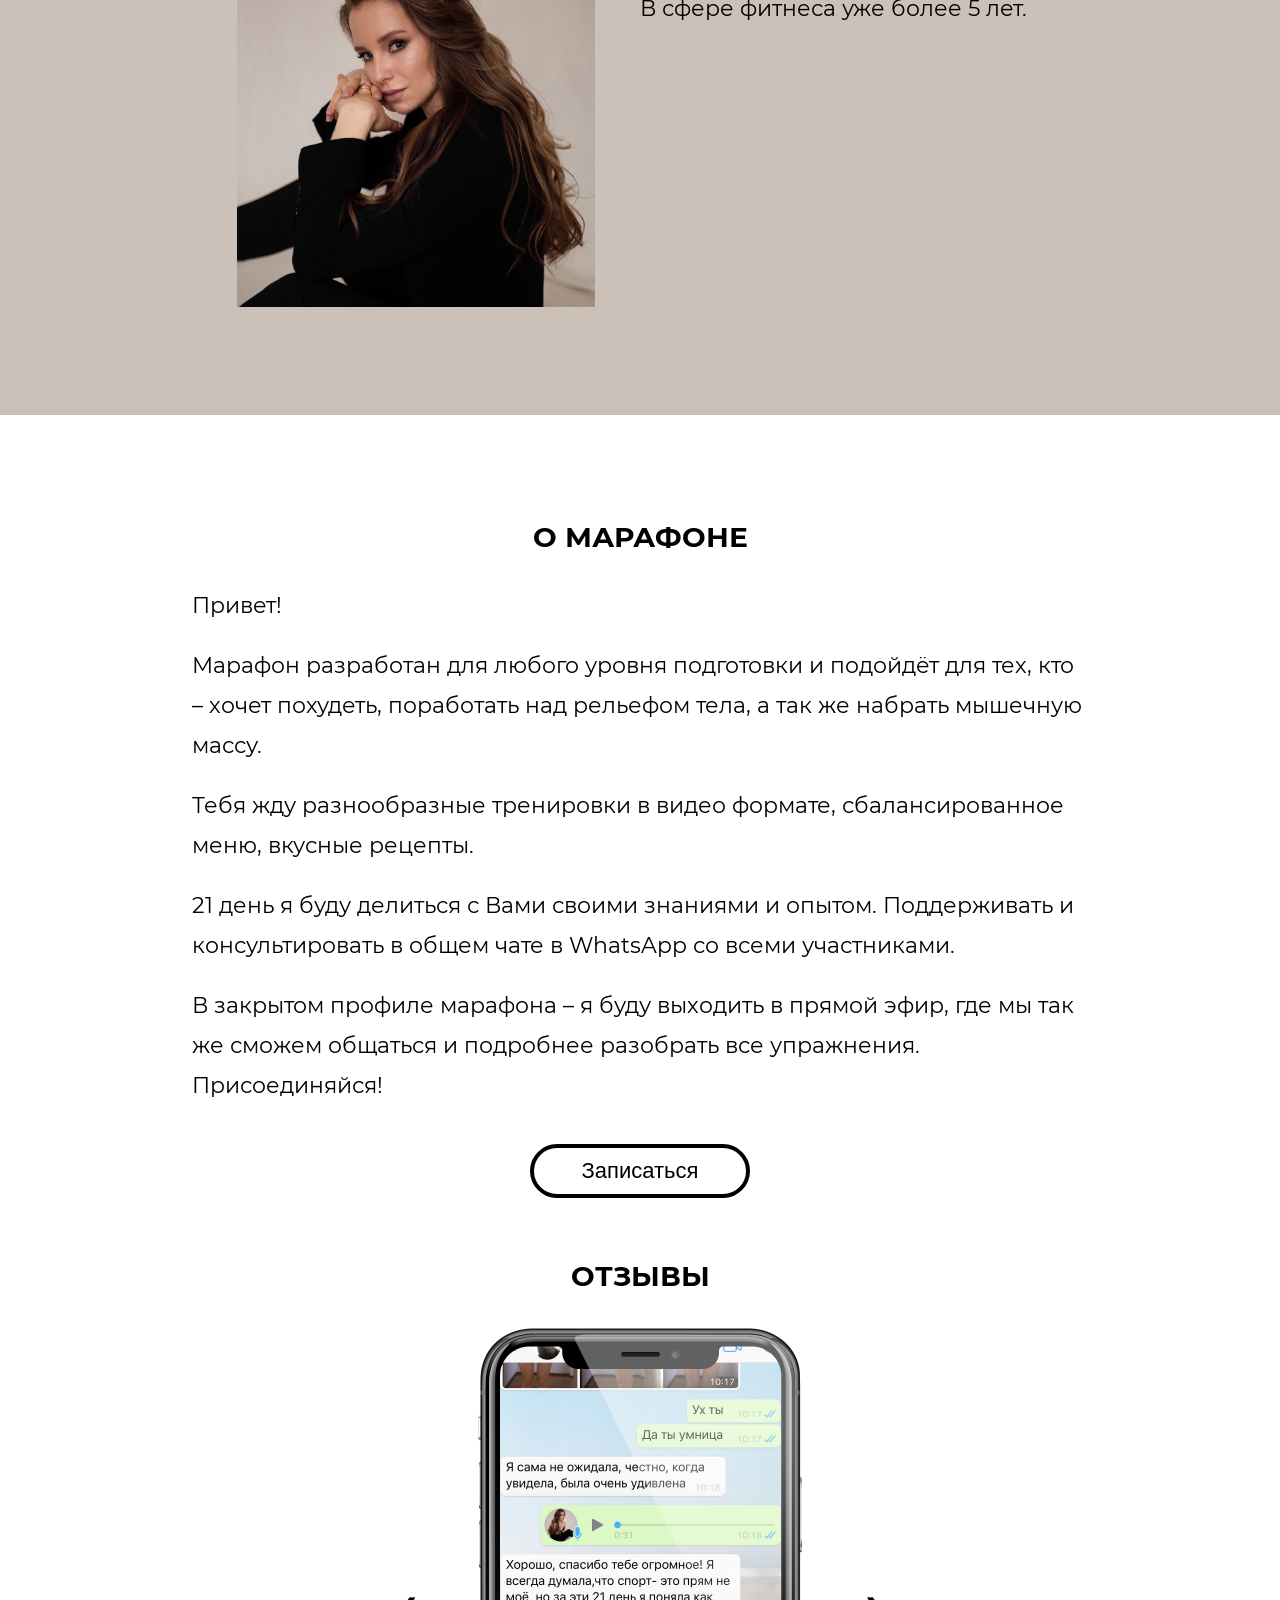
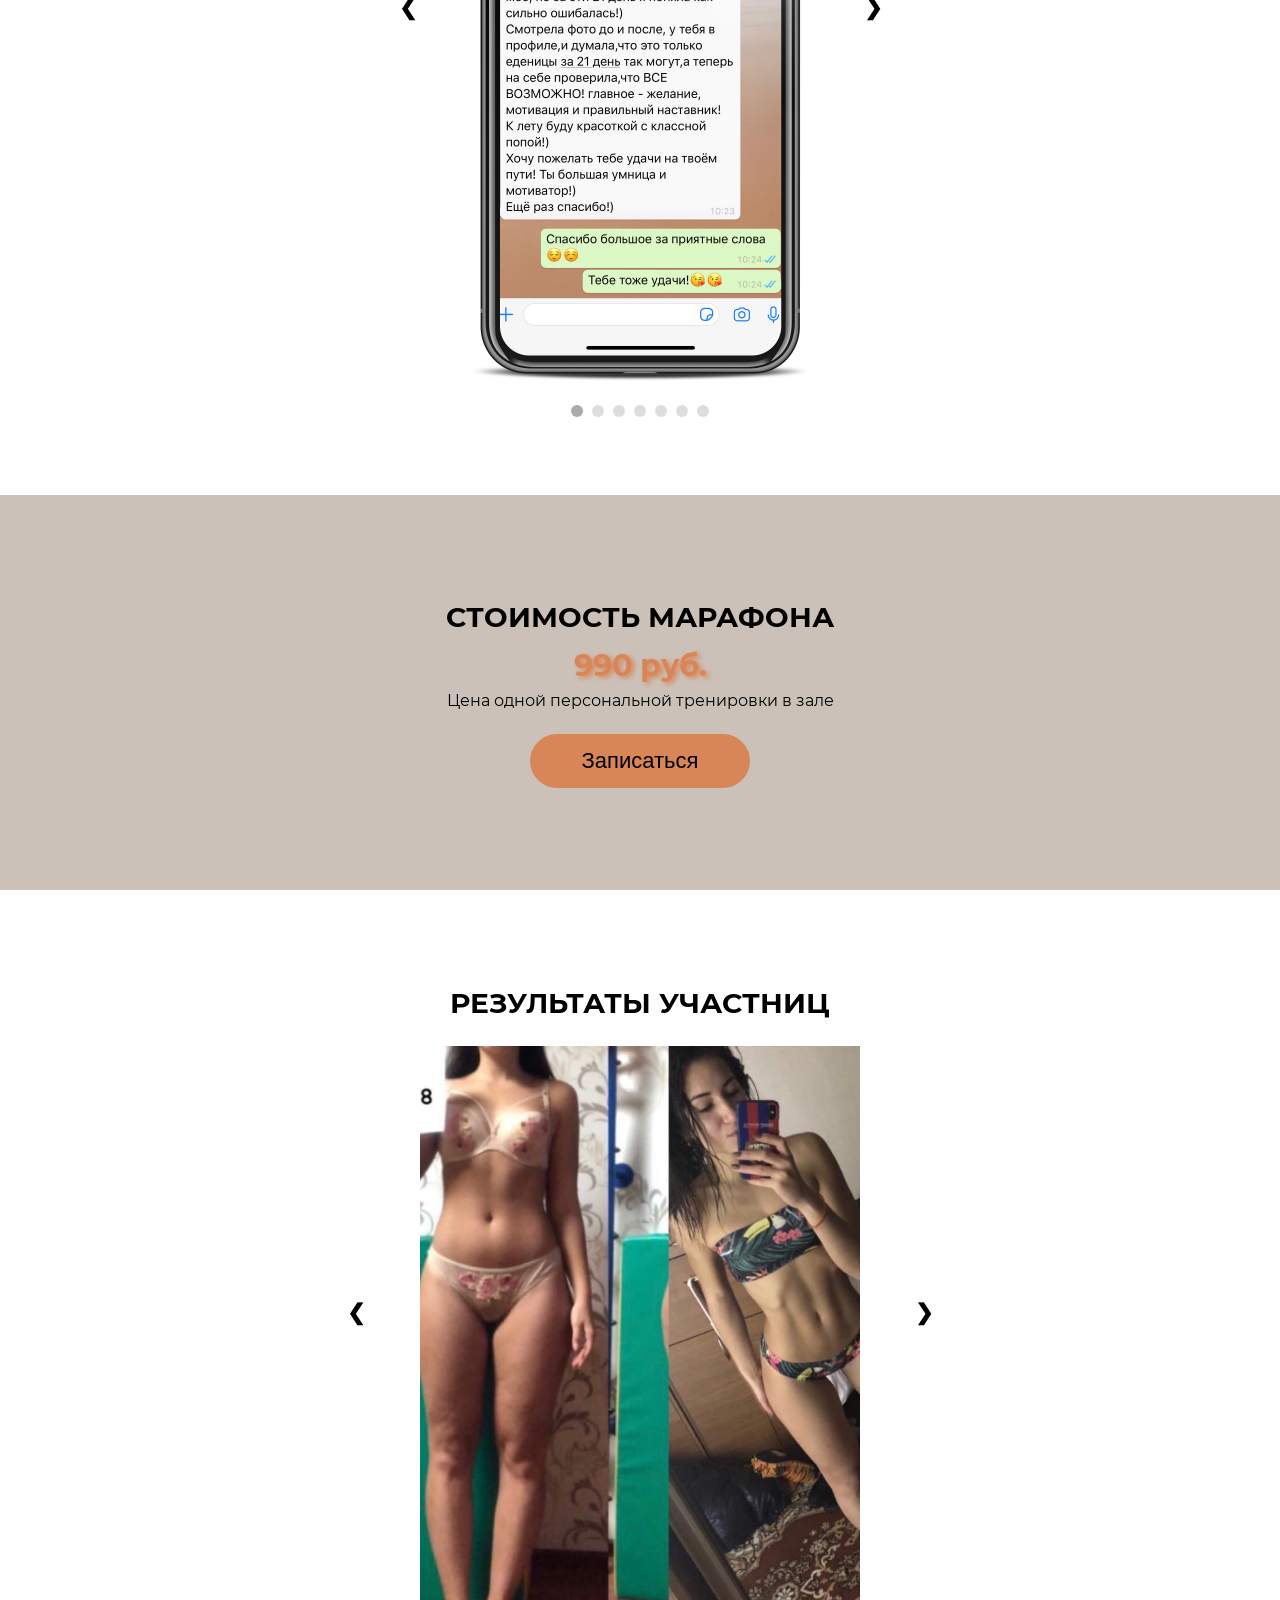
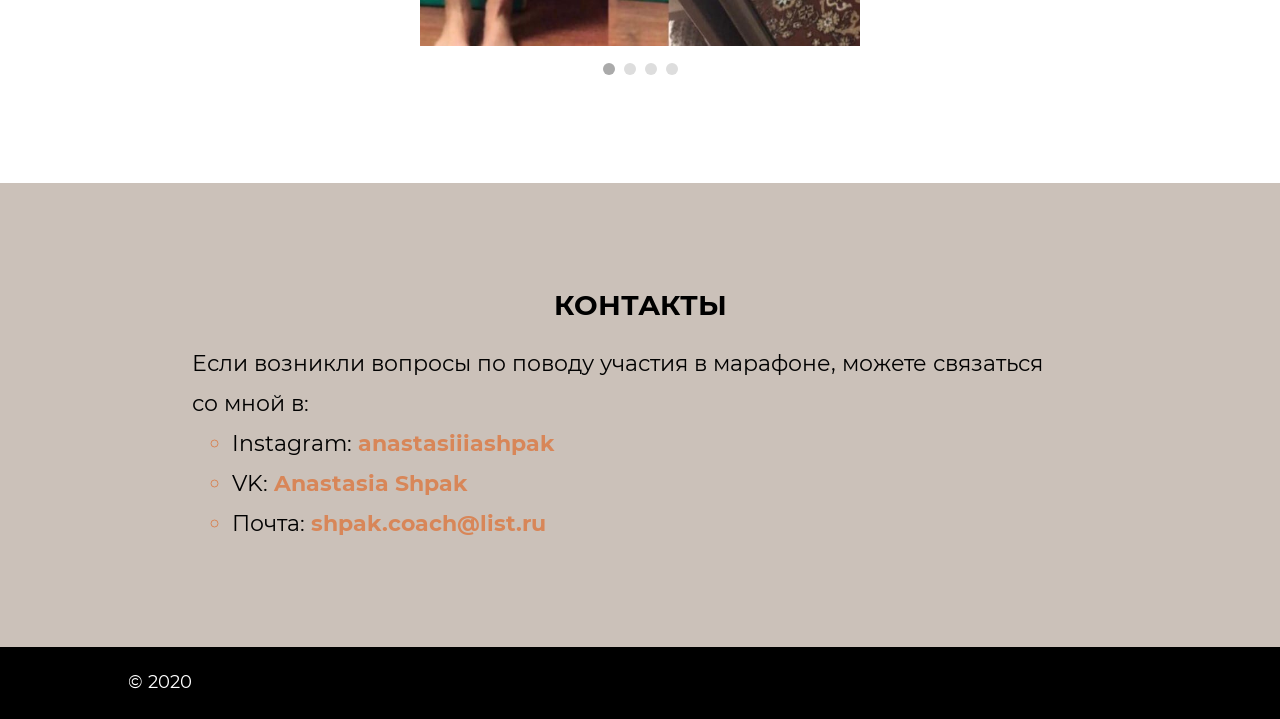
==== commit a6aad8af: "Page new color and slider" ====
--- a/index.html
+++ b/index.html
@@ -11,116 +11,171 @@
   <div class="content">
     <!-- Шапка -->
     <div class="header">
-      <!--<div class="menu">
-        <div class="item">1</div>
-        <div class="item">2</div>
-        <div class="item">3</div>
-        <div class="item">4</div>
-      </div>-->
-      <div class="title">
-        <p>ОНЛАЙН-ФИТНЕС<br/><br/> <span>С АНАСТАСИЕЙ ШПАК</span></p>
-      </div>
+	    <div class="title">
+	    	<p>ОНЛАЙН-ФИТНЕС<br/><br/> <span>С АНАСТАСИЕЙ ШПАК</span></p>
+	    </div>
     </div>
+    <!-- END Шапка -->
+
+
     <!-- Контент -->
     <div class="main-content">
-      <div class="bloc-1">
-        <div class="bloc-1-txt">
-          <p>СТАРТ 8&nbsp;ПОТОКА – 1&nbsp;ИЮНЯ</p>
-          <span>В данном марафоне собрана самая необходимая информация для достижения результата</span>
-          <p class="btn-1"><a href="form-reg.html" title="Записаться" target="_blank">Записаться</a></p>
-        </div>
-      </div>
-      <!--ABOUT -->
-      <div class="block-2">
-        <div class="block-2-content">
-          <div class="block-2-img">
-            <img src="img/shpak.jpg">
-            <p>Анастасия Шпак</p>
-          </div>
-          <div class="bloc-2-txt">
-              <p>Привет! Меня зовут Настя, работаю тренером больше 5&nbsp;лет, сертифицированный специалист. Принимала участие в конкурсе фитнес&#8209;бикини. В&nbsp;моих марафонах участвовала более 200&nbsp;девушек, каждая из них сдивинулась с мертвой точки и получила огромную мотивациию.</p>
-          </div>
-        </div>
-      </div>
-      <!--END ABOUT -->
-      <!--О МАРАФОНЕ -->
-      <div class="block-3">
-        <div class="block-3-content">
-          <div class="bloc-3-txt">
-            <h2>О МАРАФОНЕ</h2>
-            <p><!--<span>--><strong>Марафон делиться на два блока</strong><!--</span>-->: похудение и рельеф тела, а так же набор мышечной массы.</p>
-            <p>Для Вас я подготовила программу питания, варианты меню, вкусные и полезные рецепты.  Тренировки в видео-формате для дома и для зала подойдут для любого уровня подготовки.</p>
-            <p><strong>21 день</strong> я буду делиться с Вами своими знаниями и опытом. Моя личная поддержка и <strong>ответы на вопросы 24/7</strong>. Общий чат со всеми участницами в WhatsApp – это поддержка и мотивация на протяжении всего марафона.</p>
-            <p>В закрытом профиле марафона я буду выходить в прямой эфир, где буду отвечать на все интересующие Вас вопросы, объяснять технику упражнений и заряжать Вас на дальнейшую работу.</p>
-          </div>
-        </div>
-      </div>
-    </div>
-      <!--END О МАРАФОНЕ -->
-      <!--ОТЗЫВЫ-->
-      <div class="block-5">
-        <div class="block-5-content">
-        	<div class="bloc-5-txt">
-        		<h2>ОТЗЫВЫ</h2>
-        		<!--<p><img src="img/otziv-1.jpg" alt="Отзыв 1"></p>-->
-				<ul id="slides">
-				    <li class="slide showing"></li>
-				    <li class="slide"></li>
-				    <li class="slide"></li>
-				    <li class="slide"></li>
-				    <li class="slide"></li>
-				</ul>
+    	<!-- Дата -->
+	    <div class="bloc-1">
+	        <div class="bloc-1-txt">
+		        <p>СТАРТ 8&nbsp;СЕЗОНА – 8&nbsp;ИЮНЯ</p>
+		        <span>В данном марафоне собрана самая необходимая информация для достижения результата</span>
+		        <!--<p class="btn-1"><a href="form-reg.html" title="Записаться" target="_blank">Записаться</a></p>--><br/>
+		        <a href="form-reg.html" title="Записаться" target="_blank"><button class="btn-1">Записаться</button></a>
+	        </div>
+	    </div>
+	    <!-- END Дата -->
+      	<!-- ABOUT -->
+      	<div class="block-2">
+	        <div class="block-2-content">
+		        <div class="block-2-img">
+			        <img src="img/shpak-2.jpg" alt="Анастасия Шпак" title="Анастасия Шпак">
+		        </div>
+	          	<div class="bloc-2-txt">
+	          		<h3>Анастасия Шпак</h3>
+	              	<p>В сфере фитнеса уже более 5&nbsp;лет.</p>
+	          	</div>
+	        </div>
+      	</div>
+      	<!-- END ABOUT -->
+	    <!-- О МАРАФОНЕ -->
+	    <div class="block-3">
+	        <div class="block-3-content">
+	          	<div class="bloc-3-txt">
+		            <h2>О МАРАФОНЕ</h2>
+					<p>Привет!</p>
+					<p>Марафон разработан для любого уровня подготовки и подойдёт для тех, кто – хочет похудеть, поработать над рельефом тела, а так же набрать мышечную массу.</p>
+					<p>Тебя жду разнообразные тренировки в видео формате, сбалансированное меню, вкусные рецепты.</p>
+					<p>21 день я буду делиться с Вами своими знаниями и опытом. Поддерживать и консультировать в общем чате в WhatsApp со всеми участниками.</p>
+					<p>В закрытом профиле марафона – я буду выходить в прямой эфир, где мы так же сможем общаться и подробнее разобрать все упражнения. Присоединяйся!</p>
+					<p align="center"><a href="form-reg.html" title="Записаться" target="_blank"><button class="btn-1">Записаться</button></a></p>
+	          	</div>
+	          	<!-- Отзывы слайдер -->
+				<div class="bloc-3-slider">
+				    <h2>ОТЗЫВЫ</h2>
+				    <div class="slider">
+						<div class="item">
+						    <img src="img/otziv-1.jpg" alt="Отзыв 1">
+						    <div class="slideText"></div>
+						</div>
+						<div class="item">
+						    <img src="img/otziv-2.jpg" alt="Отзыв 2">
+						    <div class="slideText"></div>
+						</div>
+						<div class="item">
+						    <img src="img/otziv-3.jpg" alt="Отзыв 3">
+						    <div class="slideText"></div>
+						</div>
+						<div class="item">
+						    <img src="img/otziv-4.jpg" alt="Отзыв 4">
+						    <div class="slideText"></div>
+						</div>
+						<div class="item">
+						    <img src="img/otziv-5.jpg" alt="Отзыв 5">
+						    <div class="slideText"></div>
+						</div>
+						<div class="item">
+						    <img src="img/otziv-6.jpg" alt="Отзыв 6">
+						    <div class="slideText"></div>
+						</div>
+						<div class="item">
+						    <img src="img/otziv-7.jpg" alt="Отзыв 7">
+						    <div class="slideText"></div>
+						</div>
+						<a class="prev" onclick="minusSlide()">&#10094;</a>
+						<a class="next" onclick="plusSlide()">&#10095;</a>
+					</div>
+					<div class="slider-dots">
+						<span class="slider-dots_item" onclick="currentSlide(1)"></span> 
+						<span class="slider-dots_item" onclick="currentSlide(2)"></span> 
+						<span class="slider-dots_item" onclick="currentSlide(3)"></span> 
+						<span class="slider-dots_item" onclick="currentSlide(4)"></span>
+						<span class="slider-dots_item" onclick="currentSlide(5)"></span>
+						<span class="slider-dots_item" onclick="currentSlide(6)"></span>									<span class="slider-dots_item" onclick="currentSlide(7)"></span>		
+					</div>
+				</div>
+				<!-- END Отзывы слайдер -->
+	        </div>
+	    </div>
+	    <!--END О МАРАФОНЕ -->
+	    <!--ЦЕНА -->
+	    <div class="block-4">
+	        <div class="block-4-content">
+	        	<div class="bloc-4-txt">
+	        		<h2>СТОИМОСТЬ МАРАФОНА</h2>
+	        		<h3>990 руб.</h3>
+	        		<h4>Цена одной персональной тренировки в зале</h4>
+	        		<a href="form-reg.html" title="Записаться" target="_blank"><button class="btn-2">Записаться</button></a>
+	        	</div>
+	        </div>
+	    </div>
+	    <!--END ЦЕНА -->
+      	<!--ОТЗЫВЫ-->
+      	<div class="block-5">
+      		<div class="block-5-content">
+      			<div class="block-5-slider">
+				    <h2>РЕЗУЛЬТАТЫ УЧАСТНИЦ</h2>
+				    <div class="slider-2">
+						<div class="item-2">
+						    <img src="img/result-1.jpg" alt="Результат 1">
+						    <div class="slideText-2"></div>
+						</div>
+						<div class="item-2">
+						    <img src="img/result-1.jpg" alt="Результат 2">
+						    <div class="slideText-2"></div>
+						</div>
+						<div class="item-2">
+						    <img src="img/result-1.jpg" alt="Результат 3">
+						    <div class="slideText-2"></div>
+						</div>
+						<div class="item-2">
+						    <img src="img/result-1.jpg" alt="Результат 4">
+						    <div class="slideText-2"></div>
+						</div>
+
+						<a class="prev-2" onclick="minusSlide2()">&#10094;</a>
+						<a class="next-2" onclick="plusSlide2()">&#10095;</a>
+					</div>
+					<div class="slider-dots-2">
+						<span class="slider-dots-2_item-2" onclick="currentSlide2(1)"></span> 
+						<span class="slider-dots-2_item-2" onclick="currentSlide2(2)"></span> 
+						<span class="slider-dots-2_item-2" onclick="currentSlide2(3)"></span> 
+						<span class="slider-dots-2_item-2" onclick="currentSlide2(4)"></span> 
+					</div>
+				</div>
+				<!-- END Отзывы слайдер -->
+	          	<!--<p><img src="img/result-1.jpg"></p>-->
+         	</div>
+      	</div>
+      	<!--END ОТЗЫВЫ -->
+      	<!--КОНТАКТЫ -->
+      	<div class="block-7">
+        	<div class="block-7-content">
+        		<div class="bloc-7-txt">
+	          		<h2>КОНТАКТЫ</h2>
+	          		<p>Если возникли вопросы по поводу участия в марафоне, можете связаться со&nbsp;мной&nbsp;в:</p>
+		          	<ul type="circle">
+		          		<li><span>Instagram: <strong><a href="https://www.instagram.com/anastasiiiashpak/" target="_blank" title="anastasiiiashpak">anastasiiiashpak</a></strong></span></li>
+		          		<li><span>VK: <strong><a href="https://vk.com/anastasia_kuzminova" target="_blank" title="Anastasia Shpak">Anastasia Shpak</a></strong></span></li>
+		          		<li><span>Почта: <strong><a href="mailto:shpak.coach@list.ru" title="Anastasia Shpak">shpak.coach@list.ru</a></strong></span></li>
+		          	</ul>
+	        	</div>
         	</div>
-        </div>
-      </div>
-      <!--END ОТЗЫВЫ -->
-      <!--ЦЕНА -->
-      <div class="block-4">
-        <div class="block-4-content">
-        	<div class="bloc-4-txt">
-        		<h2>СТОИМОСТЬ МАРАФОНА</h2>
-        		<h3>990 руб.</h3>
-        		<h4>Цена одной персональной тренировки в зале</h4>
-        		<!--<p><span>&nbsp;&nbsp;!&nbsp;&nbsp;</span>&nbsp;Сколько всего полезного Вы для себя почерпнёте, всего за&nbsp;<strong>47&nbsp;рублей в&nbsp;день</strong>.</p>
-        		<p>Добиться качественного результата, <strong>без вреда для здоровья</strong>, можно только под контролем грамотного тренера! Мы не будем бороться за призы, мы будем стремиться улучшить наше здоровье,  привести тело в порядок. <strong>Новые полезные привычки</strong> внесут в вашу жизнь коррективы, которые положительно будут отражаться на вас как внешне, так и внутренне. </p>-->
-        		<p><strong>Готова присоединиться к команде?</strong><br/> Жми кнопку ЗАПИСАТЬСЯ!</p>
-        		<p class="btn-2"><a href="form-reg.html" title="Записаться"  target="_blank">Записаться</a></p>
-        	</div>
-        </div>
-      </div>
-      <!--END ЦЕНА -->
-      <!--ОТЗЫВЫ-->
-      <div class="block-3">
-      	<div class="block-3-content">
-        <div class="block-3-content-2">
-          <div class="bloc-3-txt-2">
-          	<h2><a name="result-marafon"></a>РЕЗУЛЬТАТЫ УЧАСТНИЦ</h2>
-          	<p><img src="img/result-1.jpg"></p>
-         </div>
-     	</div>
       	</div>
-      </div>
-      <!--END ОТЗЫВЫ -->
-      <!--КОНТАКТЫ -->
-      <div class="block-7">
-        <div class="block-7-content">
-        	<div class="bloc-7-txt">
-	          <h2>КОНТАКТЫ</h2>
-	          <p>Если возникли вопросы по поводу участия в марафоне, можете связаться со&nbsp;мной&nbsp;в:</p>
-	          <ul type="circle">
-	          	<li><span>Instagram: <strong><a href="https://www.instagram.com/anastasiiiashpak/" target="_blank" title="anastasiiiashpak">anastasiiiashpak</a></strong></span></li>
-	          	<li><span>VK: <strong><a href="https://vk.com/anastasia_kuzminova" target="_blank" title="Anastasia Shpak">Anastasia Shpak</a></strong></span></li>
-	          	<li><span>Почта: <strong><a href="mailto:shpak.coach@list.ru" title="Anastasia Shpak">shpak.coach@list.ru</a></strong></span></li>
-	        </div>
-        </div>
-      </div>
-      <!--END КОНТАКТЫ -->
+      	<!--END КОНТАКТЫ -->
 
 
-      <div class="footer">
-      	<p>© 2020</p>
-      </div>
-  </div>
-    <script src="script.js"></script>
+      	<div class="footer">
+      		<p>© 2020</p>
+      	</div>
+  	</div>
+</div>
+
+<script src="script.js"></script>
 </body>
 </html>
--- a/style.css
+++ b/style.css
@@ -53,26 +53,36 @@
 body{
   	font-family: 'Montserrat';
   	font-style: normal;
-  	font-size: 16px;
+  	font-size: 18px;
   	line-height: 1.2;
   	font-weight: normal;
   	color: black;
 }
 .content{
 	width: 100%;
-	display: -webkit-flex; 
 	display: flex; 
 	flex-direction: column;
 }
 .header{
 	width: 100%;
-	height: 900px;
+	height: 1050px;
 	background-image: url(img/logo-3.png);
 	background-repeat: no-repeat;
 	background-size: 100%;
 	background-position: center;
+}
+.title{
+	padding-top: 22%;
 	display: flex;
-	flex-direction: column;
+	justify-content: center;
+	font-size: 32px;
+	color: white;
+	text-align: center;
+	line-height: 32px;
+}
+.title span{
+	font-size: 34px;
+	font-weight: bold;
 }
 .footer{
 	width: 100%;
@@ -82,55 +92,23 @@
 .footer p{
 	width: 80%;
 	padding: 2% 0 2%;
-	font-size: 18px;
-}
-.menu{
-	width: 80%;
-	height: 40px;
-	display: inline-flex;
-}
-.menu div{
-	width: 10%;
-	height: 40px;
-	display: inline-flex;
-	justify-content: space-between;
-}
-.title{
-	padding-top: 22%;
-	display: flex;
-	justify-content: center;
-	align-self: center;
-	align-items: center;
-	font-size: 30px;
-	color: white;
-	text-align: center;
-	line-height: 30px;
-}
-.title span{
-	font-size: 32px;
-	font-weight: bold;
-}
+}
+
 
 /*Стили контента*/
 .main-content{
 	width: 100%;
 	display: flex;
 	flex-direction: column;
-	align-self: flex-start;
 }
 /*Стили контента БЛОК 1*/
 .bloc-1{
-	width: 80%;
+	width: 60%;
 	padding: 8%;
-	display: flex;
-	align-items: flex-start;
-	align-self: flex-start;
 }
 .bloc-1-txt{
-	width: 80%;
 	font-size: 28px;
 	font-weight: bold;
-	color: black;
 	text-align: center;
 	line-height: 40px;
 }
@@ -139,94 +117,69 @@
 	font-weight: normal;
 }
 .btn-1{
-    text-align: center;
-    font-weight: bold;
     font-size: 22px;
-    width: 160px;
+    width: 220px;
     border-radius: 50px;
     border: 4px solid black;
-    padding: 8px 25px;
-    margin-top: 1%;
-    transition: 1s;
-    overflow: hidden;
-}
-.btn-1 a{
-    color: black;
-    text-decoration: none;
-}
-.btn-1 a:hover{
-	color: #D88658;
-	transition: 1.5s;
-	overflow: hidden;
-}
-
-
-
-/*Стили контента БЛОК 2*/
+    background-color: white;
+    margin-top: 2%;
+    padding: 10px 25px;
+}
+.btn-1:hover{
+    border: 4px solid #D88658;
+	background-color: #D88658;
+}	
+
+/*---------------------------- Стили контента БЛОК 2 ----------------------------*/
 .block-2{
 	width: 100%;
-	padding: 0 0 6%;
-	background-color: #B5C5C4;	
+	padding: 8% 0;
+	display: flex;
+	background-color: #CBC1B9;	
 }
 .block-2-content{
-	padding-top: 8%;
-	margin-left: 10%;
-	width: 80%;
+	width: 70%;
 	display: inline-flex;
+	align-items: justify-content;
 	text-align: center;
 }
 .block-2-content div{
 	justify-content: space-between;
 	width: 50%;
 }
-.block-2-img{
+.block-2-img img{
+	width: 80%;
+}
+.block-2-txt h3{
 	font-size: 28px;
 	font-weight: bold;
 	color: black;
 	line-height: 50px;
 }
-.block-2-img img{
-	width: 70%;
-}
 .bloc-2-txt{
 	font-size: 22px;
-	font-weight: normal;
 	line-height: 40px;
 	text-align: left;
 }
-.bloc-2-txt a{
-	text-decoration: none;
-	color: black;
-	font-weight: bold;
-}
-.bloc-2-txt a:hover{
-	color: #D88658;
-}
-
-/*Стили контента БЛОК 3 О МАРАФОНЕ*/
-.block-3{
+
+/*---------------------------- Стили контента БЛОК 3 О МАРАФОНЕ ----------------------------*/
+.bloc-3{
 	width: 100%;
-	padding: 1% 0 0;
-	/*background-color: #9F957E;*/	
 }
 .block-3-content{
-	padding-top: 3%;
-	margin-left: 10%;
-	width: 80%;
+	width: 70%;
+	padding-top: 8%;
 	display: flex;
+	flex-direction: column;
+	align-items: justify-content;
 	text-align: center;
-}
-.block-3-content div{
-	padding: 2%;
-	/*border: 4px solid #E5E5E5;*/
-	border-radius: 50px;
 }
 .bloc-3-txt h2{
 	font-size: 28px;
 	font-weight: bold;
-	color: black;
 	text-align: center;
 	line-height: 40px;
+	margin-bottom: 1%;
 }
 .bloc-3-txt{
 	font-size: 22px;
@@ -234,130 +187,261 @@
 	line-height: 40px;
 	text-align: left;
 }
-.bloc-3-txt span{
-	font-size: 22px;
-	text-decoration: underline;
-}
 .bloc-3-txt p{
-	padding-top: 10px;
-}
-
-/*РЕЗУЛЬТАТЫ УЧАСТНИЦ*/
-.block-3-content-2{
-	margin-left: 10%;
-	width: 80%;
+	padding-top: 20px;
+}
+/*------------ Стили контента БЛОК 3 ОТЗЫВЫ (Слайдер) ------------*/
+.bloc-3-slider {
+	width: 70%;
+	padding: 2% 8% 8%;
 	display: flex;
-	text-align: center;
-}
-.block-3-content-2 div{
-	padding: 6% 6% 0;
-	/*border: 4px solid yellow;*/
-	border-radius: 50px;
-}
-.bloc-3-txt-2 h2{
+	flex-direction: column;
+	align-items: justify-content;
+}
+.bloc-3-slider h2{
+	position: relative;
+	padding-top: 8%;
 	font-size: 28px;
 	font-weight: bold;
-	color: black;
-	text-align: center;
-	line-height: 40px;
-	padding-bottom: 4%;
-}
-.bloc-3-txt-2 img{
-	width: 70%;
-	padding-bottom: 20%;
-}
-
-
-/*Стили контента БЛОК 4 ЦЕНЫ*/
+	line-height: 20px;
+	padding-bottom: 15px;
+}
+/* Cлайдер */
+.slider{
+    max-width: 60%;
+    position: relative;
+    height: 700px;
+}
+/* Картинка мастабируется по отношению к родительскому элементу */
+.slider .item img {
+    object-fit: cover;
+    width: 100%;
+    height: 700px;
+    border: none !important;
+    box-shadow: none !important;
+}
+/* Кнопки вперед и назад */
+.slider .prev, .slider .next {
+    cursor: pointer;
+    position: absolute;
+    top: 40%;
+    margin: 0 -70%;
+    padding: 14px;
+    font-weight: bold;
+    font-size: 22px;
+    transition: 0.6s ease;
+}
+.slider .next{
+    right: 50%;
+    border-radius: 0 50px 50px 0;
+}
+.prev{
+    border-radius: 50px 0 0 50px;
+}
+/* При наведении на кнопки добавляем фон кнопок */
+.slider .prev:hover,
+.slider .next:hover {
+    background-color: rgba(216, 134, 88, 0.8);
+    opacity: 0.6;
+}
+/* Кружочки */
+.slider-dots {
+    text-align: center;
+}
+.slider-dots_item{
+    cursor: pointer;
+    height: 12px;
+    width: 12px;
+    margin: 0 2px;
+    background-color: #ddd;
+    border-radius: 50%;
+    display: inline-block;
+    transition: background-color 0.6s ease;
+}
+.active,
+.slider-dots_item:hover {
+    background-color: #aaa;
+}
+/* Анимация слайдов */
+.slider .item {
+    -webkit-animation-name: fade;
+    -webkit-animation-duration: 1.5s;
+    animation-name: fade;
+    animation-duration: 1.5s;
+}
+@-webkit-keyframes fade {
+    from {
+        opacity: .4
+    }
+    to {
+        opacity: 1
+    }
+}
+@keyframes fade {
+    from {
+        opacity: .4
+    }
+    to {
+        opacity: 1
+    }
+}
+
+
+/*---------------------------- Стили контента БЛОК 4 СТОИМОСТЬ МАРАФОНА ----------------------------*/
 .block-4{
 	width: 100%;
-	padding-bottom: 5%;
-	background-color: #B5C5C4;	
+	padding: 8% 0;
+	display: flex;
+	background-color: #CBC1B9;	
 }
 .block-4-content{
-	padding-top: 5%;
-	margin-left: 10%;
-	width: 80%;
-	display: flex;
+	width: 70%;
+	text-align: center;
 }
 .bloc-4-txt h2{
 	font-size: 28px;
 	font-weight: bold;
-	color: black;
-	text-align: center;
 	line-height: 40px;
+	margin-bottom: 1%;
 }
 .bloc-4-txt h3{
 	font-size: 30px;
 	font-weight: bold;
 	color: #D88658;
-	text-align: center;
 	line-height: 40px;
 	text-shadow: #D88658 3px 2px 5px;
 }
 .bloc-4-txt h4{
-	font-size: 12px;
-	text-align: center;
+	font-size: 16px;
 	line-height: 30px;
 	font-weight: normal;
 }
-.bloc-4-txt span{
-	border: 2px solid black;
-	border-radius: 100%;
+.btn-2{
+    font-size: 22px;
+    width: 220px;
+    border-radius: 50px;
+    border: 4px solid #D88658;
+    background-color: #D88658;
+    margin-top: 2%;
+    padding: 10px 25px;
+
+}
+.btn-2:hover{
+    border: 4px solid #D88658;
+	background-color: #D88658;
+	box-shadow: #D88658 0px 0px 12px;
+}
+
+/*---------------------------- Стили контента БЛОК 5 РЕЗУЛЬТАТЫ УЧАСТНИЦ ----------------------------*/
+.block-5{
+	width: 100%;
+}
+.block-5-content{
+	width: 70%;
+	padding: 8%;
+	display: flex;
+	flex-direction: column;
+	align-items: justify-content;
+	text-align: center;
+}
+/*------------ Стили контента БЛОК 5 РЕЗУЛЬТАТЫ УЧАСТНИЦ (Слайдер) ------------*/
+.block-5-slider{
+	width: 70%;
+	padding: 0% 8% 0%;
+	display: flex;
+	flex-direction: column;
+	align-items: justify-content;
+}
+.block-5-slider h2{
+	position: relative;
+	font-size: 28px;
 	font-weight: bold;
-	font-size: 22px;
-}
-.bloc-4-txt{
-	font-size: 22px;
-	font-weight: normal;
-	line-height: 40px;
-}
-.bloc-4-txt p{
-	padding-top: 10px;
-}
-.btn-2{
-    text-align: center;
+	line-height: 20px;
+	padding-bottom: 15px;
+	margin-bottom: 3%;
+}
+/* Cлайдер */
+.slider-2{
+    max-width: 70%;
+    position: relative;
+    height: 600px;
+}
+/* Картинка мастабируется по отношению к родительскому элементу */
+.slider-2 .item-2 img {
+    object-fit: cover;
+    width: 100%;
+    height: 600px;
+    border: none !important;
+    box-shadow: none !important;
+}
+/* Кнопки вперед и назад */
+.slider-2 .prev-2, .slider-2 .next-2 {
+    cursor: pointer;
+    position: absolute;
+    top: 40%;
+    margin: 0 -70%;
+    padding: 14px;
     font-weight: bold;
     font-size: 22px;
-    width: 160px;
-    border-radius: 50px;
-    padding: 8px 25px;
-    margin-top: 1%;
-    background-color: #D88658;
-    transition: 1s;
-    overflow: hidden;
-}
-.btn-2 a{
-    color: black;
-    text-decoration: none;
-}
-.btn-2 a:hover{
-	color: white;
-	transition: 1.5s;
-	overflow: hidden;
-}
-
-/*Стили контента БЛОК 5 ОТЗЫВЫ*/
-.block-5{
-	width: 100%;
-	padding-bottom: 5%;
-}
-.block-5-content{
-	padding-top: 5%;
-	text-align: center;
-	display: flex;
-}
-.bloc-5-txt h2{
-	font-size: 28px;
-	font-weight: bold;
-	color: black;
-	text-align: center;
-	line-height: 20px;
-	padding-bottom: 15px;
-}
-.bloc-5-txt p{
-	text-align: center;
-}
+    transition: 0.6s ease;
+}
+.slider-2 .next-2{
+    right: 50%;
+    border-radius: 0 50px 50px 0;
+}
+.prev-2{
+    border-radius: 50px 0 0 50px;
+}
+/* При наведении на кнопки добавляем фон кнопок */
+.slider-2 .prev-2:hover,
+.slider-2 .next-2:hover {
+    background-color: rgba(216, 134, 88, 0.8);
+    opacity: 0.6;
+}
+/* Кружочки */
+.slider-dots-2 {
+    text-align: center;
+    padding-top: 2%;
+}
+.slider-dots-2_item-2{
+    cursor: pointer;
+    height: 12px;
+    width: 12px;
+    margin: 0 2px;
+    background-color: #ddd;
+    border-radius: 50%;
+    display: inline-block;
+    transition: background-color 0.6s ease;
+}
+.active-2,
+.slider-dots-2_item-2:hover {
+    background-color: #aaa;
+}
+/* Анимация слайдов */
+.slider-2 .item-2 {
+    -webkit-animation-name: fade-new;
+    -webkit-animation-duration: 1.5s;
+    animation-name: fade;
+    animation-duration: 1.5s;
+}
+@-webkit-keyframes fade-new {
+    from {
+        opacity: .4
+    }
+    to {
+        opacity: 1
+    }
+}
+@keyframes fade-new {
+    from {
+        opacity: .4
+    }
+    to {
+        opacity: 1
+    }
+}
+
+
 
 
 /*Стили контента БЛОК 6 РЕГИСТРАЦИЯ*/
@@ -365,7 +449,7 @@
 	width: 100%;
 	padding-bottom: 15%;
 	height: 450px;
-	background-color: #B5C5C4;	
+	background-color: #CBC1B9;	
 }
 .block-6-content{
 	padding-top: 1%;
@@ -426,24 +510,23 @@
 	overflow: hidden;
 }
 
-/*Стили контента БЛОК 7 КОНТАКТЫ*/
+
+
+/*---------------------------- Стили контента БЛОК 7 КОНТАКТЫ ----------------------------*/
 .block-7{
 	width: 100%;
-	padding-bottom: 5%;
-	background-color: #B5C5C4;	
+	padding: 8% 0;
+	background-color: #CBC1B9;	
 }
 .block-7-content{
-	padding-top: 5%;
-	margin-left: 10%;
-	width: 80%;
-	display: flex;
+	width: 70%;
 }
 .bloc-7-txt h2{
 	font-size: 28px;
 	font-weight: bold;
-	color: black;
+	line-height: 40px;
+	margin-bottom: 1%;
 	text-align: center;
-	line-height: 40px;
 }
 .bloc-7-txt{
 	font-size: 22px;
@@ -463,64 +546,24 @@
 	color: #D88658;
 	text-decoration: none;
 }
-/*----СЛАЙДЕР-----*/
-#slides {
-	width: 800px;
-	height: 800px;
-    list-style-type: none;
-    	    margin-left: 25%;
-}
-.slide {
-	position: absolute;
-	width: 800px;
-	height: 800px;
-    opacity: 0;
-    -webkit-transition: opacity 1s;
-    -moz-transition: opacity 1s;
-    -o-transition: opacity 1s;
-    transition: opacity 1s;
-} 
-.showing {
-    opacity: 1;
-}
-.slide {
-    background-image: url(img/otziv-1.jpg);
-} 
-.slide:nth-of-type(1) {
-    background-image: url(img/otziv-1.jpg);
-    background-size: 350px 731px;
-    background-repeat: no-repeat;
-}
-.slide:nth-of-type(2) {
-    background-image: url(img/otziv-1.jpg);
-    background-size: 350px 731px;
-    background-repeat: no-repeat;
-}
-.slide:nth-of-type(3) {
-    background-image: url(img/otziv-2.jpg);
-    background-size: 350px 731px;
-    background-repeat: no-repeat;
-}
-.slide:nth-of-type(4) {
-    background-image: url(img/otziv-2.jpg);
-    background-size: 350px 731px;
-    background-repeat: no-repeat;
-}
-.slide:nth-of-type(5) {
-    background-image: url(img/otziv-1.jpg);
-    background-size: 350px 731px;
-    background-repeat: no-repeat;
-}
+
+
+
 @media screen and (max-width: 1200px) {
-	.bloc-2-txt{
-		font-size: 18px;
-		line-height: 30px;
-	}
-	.btn-1{
-    	margin-top: 2%;
-	}
-	.btn-2{
-    	margin-top: 2%;
+	.bloc-2-txt, .bloc-3-txt{
+		font-size: 20px;
+	}
+	.slider{
+	    height: 600px;
+	}
+	.slider .item img {
+	    height: 600px;
+	}
+	.slider-2{
+	    height: 400px;
+	}
+	.slider-2 .item-2 img {
+	    height: 400px;
 	}
 }
 @media screen and (max-width: 940px) {
@@ -540,23 +583,27 @@
 		line-height: 35px;
 		text-align: center;
 	}
-	.bloc-3-txt{
+	.bloc-3-txt, .bloc-4-txt, .bloc-7-txt{
 		font-size: 20px;
 		line-height: 35px;
 	}
-	.bloc-3-txt span{
-		font-size: 20px;
-	}
-	.bloc-4-txt{
-		font-size: 20px;
-		line-height: 35px;
-	}
-	.btn-1{
-		font-size: 20px;
-	}
-	.btn-2{
-		font-size: 20px;
-	}
+	.slider{
+	    height: 500px;
+	}
+	.slider .item img {
+	    height: 500px;
+	}
+	.slider-2{
+	    height: 350px;
+	}
+	.slider-2 .item-2 img {
+	    height: 350px;
+	}
+	.footer p{
+		font-size: 16px;
+	}
+
+	/*Стили для формы*/
 	.btn-3{
 		font-size: 20px;
 		margin-top: 4%;
@@ -588,33 +635,20 @@
 	.forma span{
 		font-size: 16px;
 	}
-	.bloc-7-txt{
-		font-size: 20px;
-		line-height: 35px;
-	}
-	.footer p{
-		font-size: 16px;
-	}
+	/*Стили для формы*/
 }	
 @media screen and (max-width: 800px) {
 	.header{
 		background-position: top;
 		height: 800px;
 	}
-	.menu{
-		opacity: 0.1;
-	}
 	.title{
 		font-size: 24px;
 		line-height: 20px;
-		padding-top: 40%;
+		padding-top: 60%;
 	}
 	.title span{
 		font-size: 26px;
-	}
-	.bloc-1{
-		padding: 8%;
-		display: flex;
 	}
 	.bloc-1-txt{
 		font-size: 25px;
@@ -622,9 +656,8 @@
 	}
 	.bloc-1-txt span{
 		font-size: 22px;
-		font-weight: normal;
-	}
-	.block-2-img{
+	}
+	.block-2-txt h3{
 		font-size: 26px;
 		line-height: 50px;
 	}
@@ -632,55 +665,48 @@
 		width: 60%;
 		border-radius: 50%;
 	}
-	.bloc-3-txt h2{
+	.bloc-3-txt h2, .bloc-3-slider h2, .bloc-4-txt h2, .block-5-slider h2, .bloc-7-txt h2{
 		font-size: 25px;
 		line-height: 30px;
 	}
-	.bloc-3-txt-2 h2{
-		font-size: 25px;
-		line-height: 30px;
-	}
-	.bloc-3-txt-2 img{
-		width: 70%;
-	}
-	.bloc-7-txt h2{
-		font-size: 25px;
-		line-height: 30px;
+	.slider{
+	    height: 400px;
+	}
+	.slider .item img {
+	    height: 400px;
+	}
+	.slider-2{
+	    height: 300px;
+	}
+	.slider-2 .item-2 img {
+	    height: 300px;
 	}
 }
 
 @media screen and (max-width: 640px) {
 	.header{
-		border: none;
-		background-position: top;
 		height: 550px;
-	}
-	.menu{
-		opacity: 0;
 	}
 	.title{
 		font-size: 16px;
-		color: white;
-		line-height: 20px;
-		padding-top: 50%;
+		line-height: 16px;
+		padding-top: 62%;
 	}	
 	.title span{
 		font-size: 20px;
-		color: white;
 	}
 	.bloc-1{
 		padding-top: 10%;
-		display: flex;
-	}
-	.bloc-1-txt{
-		font-size: 18px;
+	}
+	.bloc-1-txt, .bloc-3-txt, .bloc-4-txt, .bloc-7-txt{
+		font-size: 16px;
 		line-height: 25px;
 	}
 	.bloc-1-txt span{
 		font-size: 16px;
 		font-weight: normal;
 	}
-	.block-2-img{
+	.block-2-txt h3{
 		font-size: 18px;
 		line-height: 40px;
 	}
@@ -693,59 +719,88 @@
 		line-height: 25px;
 		text-align: center;
 	}
-	.bloc-3-txt{
-		font-size: 16px;
-		line-height: 25px;
-	}
 	.bloc-3-txt span{
 		font-size: 16px;
 		line-height: 25px;
 	}
-	.bloc-3-txt h2{
+	.bloc-3-txt h2, .bloc-3-slider h2, .bloc-4-txt h2, .block-5-slider h2, .bloc-7-txt h2{
 		font-size: 18px;
 		line-height: 25px;
 	}
 	.block-3-content div{
 		border-radius: 40px;
-	}
-	.bloc-3-txt-2 h2{
-		font-size: 18px;
-		line-height: 25px;
-		padding-bottom: 6%;
-		padding-top: 2%;
-	}
-	.bloc-3-txt-2 img{
-		width: 80%;
-	}
-	.bloc-4-txt h2{
-		font-size: 18px;
-		line-height: 25px;
 	}
 	.bloc-4-txt h3{
 		font-size: 20px;
 		line-height: 25px;
 	}
 	.bloc-4-txt h4{
-		font-size: 10px;
+		font-size: 14px;
 		line-height: 25px;
 	}
-	.bloc-4-txt{
-		font-size: 16px;
-		line-height: 25px;
-	}
-	.btn-1{
+	.btn-1, .btn-2{
 		font-size: 16px;
 		margin-top: 4%;
 	}
-	.btn-2{
-		font-size: 16px;
-		margin-top: 4%;
-	}
-	.bloc-5-txt h2{
-		font-size: 18px;
-		line-height: 25px;
-	}
-
+	.slider{
+	    height: 200px;
+	}
+	.slider .item img {
+	    height: 200px;
+	}
+	.slider-dots_item{
+	    height: 6px;
+	    width: 6px;
+	    transition: background-color 0.8s ease;
+	}
+	/* Кнопки вперед и назад */
+	.slider .prev, .slider .next {
+	    cursor: pointer;
+	    position: absolute;
+	    top: 40%;
+	    margin: 0 -80%;
+	    padding: 14px;
+	    font-weight: bold;
+	    font-size: 20px;
+	    transition: 0.6s ease;
+	}
+	.slider .next{
+	    right: 50%;
+	    border-radius: 0 30px 30px 0;
+	}
+	.prev{
+	    border-radius: 30px 0 0 30px;
+	}
+	.slider-2{
+	    height: 200px;
+	}
+	.slider-2 .item-2 img {
+	    height: 200px;
+	}
+	.slider-dots-2_item-2{
+	    height: 6px;
+	    width: 6px;
+	    transition: background-color 0.8s ease;
+	}
+	/* Кнопки вперед и назад */
+	.slider-2 .prev-2, .slider-2 .next-2 {
+	    cursor: pointer;
+	    position: absolute;
+	    top: 40%;
+	    margin: 0 -80%;
+	    padding: 14px;
+	    font-weight: bold;
+	    font-size: 20px;
+	    transition: 0.6s ease;
+	}
+	.slider-2 .next-2{
+	    right: 50%;
+	    border-radius: 0 30px 30px 0;
+	}
+	.prev-2{
+	    border-radius: 30px 0 0 30px;
+	}
+	/*Стили для формы*/
 	.block-6{
 		padding-bottom: 12%;
 	}
@@ -781,45 +836,34 @@
 		font-size: 16px;
 		margin-top: 4%;
 	}
-	.bloc-7-txt h2{
-		font-size: 18px;
-		line-height: 25px;
-	}
-	.bloc-7-txt{
-		font-size: 16px;
-		line-height: 25px;
-	}
+	/*Стили для формы*/
 }
 @media screen and (max-width: 380px) {
 	.header{
 		border: none;
 		background-position: top;
-		background-image: url(img/logo-3-sm.png);
-		height: 635px;
+		background-image: url(img/logo-3-sm-new.png);
+		height: 660px;
 		/*width: 100%;*/
 	}
 	.footer p{
 		font-size: 12px;
 		padding: 4% 0;
 	}
-	.menu{
-		opacity: 0;
-	}
 	.title{
-		font-size: 14px;
+		font-size: 15px;
 		color: white;
-		line-height: 20px;
-		padding-top: 65%;
+		line-height: 15px;
+		padding-top: 79%;
 	}	
 	.title span{
-		font-size: 18px;
+		font-size: 19px;
 		color: white;
 	}
-	.bloc-1{
-		padding: 14% 12%;
-		display: flex;
-	}
-	.bloc-1-txt{
+	.bloc-1, .block-4, .block-5, .block-7{
+		padding: 14% 0;
+	}
+	.bloc-1-txt, .block-2-txt h3{
 		font-size: 15px;
 		line-height: 20px;
 	}
@@ -829,96 +873,52 @@
 	}
 	.block-2{
 		width: 100%;
-		padding: 4% 0 12%;
-	}
-	.block-2-img{
-		font-size: 15px;
-		line-height: 30px;
-	}
-	.bloc-2-txt{
+		padding: 12% 0 12%;
+	}
+	.bloc-2-txt, .bloc-3-txt{
 		font-size: 12px;
 		line-height: 25px;
-		text-align: center;
 	}
 	.block-3{
 		padding: 4% 0 2%;
-	}
-	.bloc-3-txt{
-		font-size: 12px;
-		line-height: 25px;
 	}
 	.bloc-3-txt span{
 		font-size: 12px;
 		line-height: 25px;
 		text-decoration: none;
 	}
-	.block-3-content-2{
-		margin-left: 2%;
-		width: 90%;
-		display: flex;
-		text-align: center;
-	}
-	.bloc-3-txt h2{
+	.bloc-3-txt h2, .bloc-3-slider h2, .bloc-4-txt h2, .block-5-slider h2, .bloc-7-txt h2{
 		font-size: 18px;
 		line-height: 20px;
-		padding-top: 5%;
-	}
-	.bloc-3-txt-2 h2{
-		font-size: 18px;
-		line-height: 20px;
-		padding-bottom: 8%;
-		padding-top: 4%;
-	}
-	.bloc-3-txt-2 img{
-		width: 210px;
-		padding-bottom: 12%;
-	}
-	.block-4{
-		padding-top: 5%;
-		padding-bottom: 12%;
-	}
-	.block-4-content{
-		margin-left: 2%;
-		width: 90%;
-	}
-	.bloc-4-txt h2{
-		padding-top: 6%;
-		font-size: 18px;
-		line-height: 20px;
+		padding: 5% 0 1%;
 	}
 	.bloc-4-txt h3{
-		font-size: 17px;
-		line-height: 20px;
+		font-size: 20px;
+		line-height: 30px;
 	}
 	.bloc-4-txt h4{
-		font-size: 6px;
+		font-size: 9px;
 		text-align: center;
 		line-height: 20px;
 	}
 	.bloc-4-txt{
 		font-size: 12px;
 	}
-	.btn-1{
-	    font-size: 14px;
-	    width: 150px;
-	    margin-top: 6%;
-	    transition: 1s;
-	    overflow: hidden;
-	}
-	.btn-2{
-	    font-size: 14px;
-	    width: 150px;
-	    margin-top: 6%;
-	    transition: 1s;
-	    overflow: hidden;
-	}
-	.block-5{
-		padding: 5% 0 8%;
-	}
-	.bloc-5-txt h2{
-		font-size: 18px;
-		padding-bottom: 1%;
-	}
+	.bloc-7-txt{
+		font-size: 12px;
+		line-height: 20px;
+	}
+	.btn-1, .btn-2{
+		font-size: 14px;
+		margin-top: 2%;
+	}
+	.slider-2{
+	    height: 150px;
+	}
+	.slider-2 .item-2 img {
+	    height: 150px;
+	}
+	/*Стили для формы*/
 	.block-6{
 		padding-bottom: 1%;
 	}
@@ -958,66 +958,4 @@
 	    overflow: hidden;
 	}
 
-	.block-7{
-		padding-top: 5%;
-		padding-bottom: 12%;
-	}
-	.bloc-7-txt h2{
-		padding-top: 6%;
-		font-size: 18px;
-		line-height: 20px;
-	}
-	.bloc-7-txt{
-		font-size: 12px;
-		line-height: 20px;
-	}
-
-
-	/*----СЛАЙДЕР-----*/
-	#slides {
-		width: 240px;
-		height: 500px;
-	    list-style-type: none;
-	    margin: auto;
-	}
-	.slide {
-		width: 240px;
-		height: 500px;
-	    opacity: 0;
-	    -webkit-transition: opacity 4s;
-	    -moz-transition: opacity 4s;
-	    -o-transition: opacity 4s;
-	    transition: opacity 4s;
-	} 
-	.showing {
-	    opacity: 1;
-	}
-	.slide {
-	    background-image: url(img/otziv-1.jpg);
-	} 
-	.slide:nth-of-type(1) {
-	    background-image: url(img/otziv-1.jpg);
-	    background-size: 216px 450px;
-	    background-repeat: no-repeat;
-	}
-	.slide:nth-of-type(2) {
-	    background-image: url(img/otziv-1.jpg);
-	    background-size: 216px 450px;
-	    background-repeat: no-repeat;
-	}
-	.slide:nth-of-type(3) {
-	    background-image: url(img/otziv-2.jpg);
-	    background-size: 216px 450px;
-	    background-repeat: no-repeat;
-	}
-	.slide:nth-of-type(4) {
-	    background-image: url(img/otziv-2.jpg);
-	    background-size: 216px 450px;
-	    background-repeat: no-repeat;
-	}
-	.slide:nth-of-type(5) {
-	    background-image: url(img/otziv-1.jpg);
-	    background-size: 216px 450px;
-	    background-repeat: no-repeat;
-	}
 }
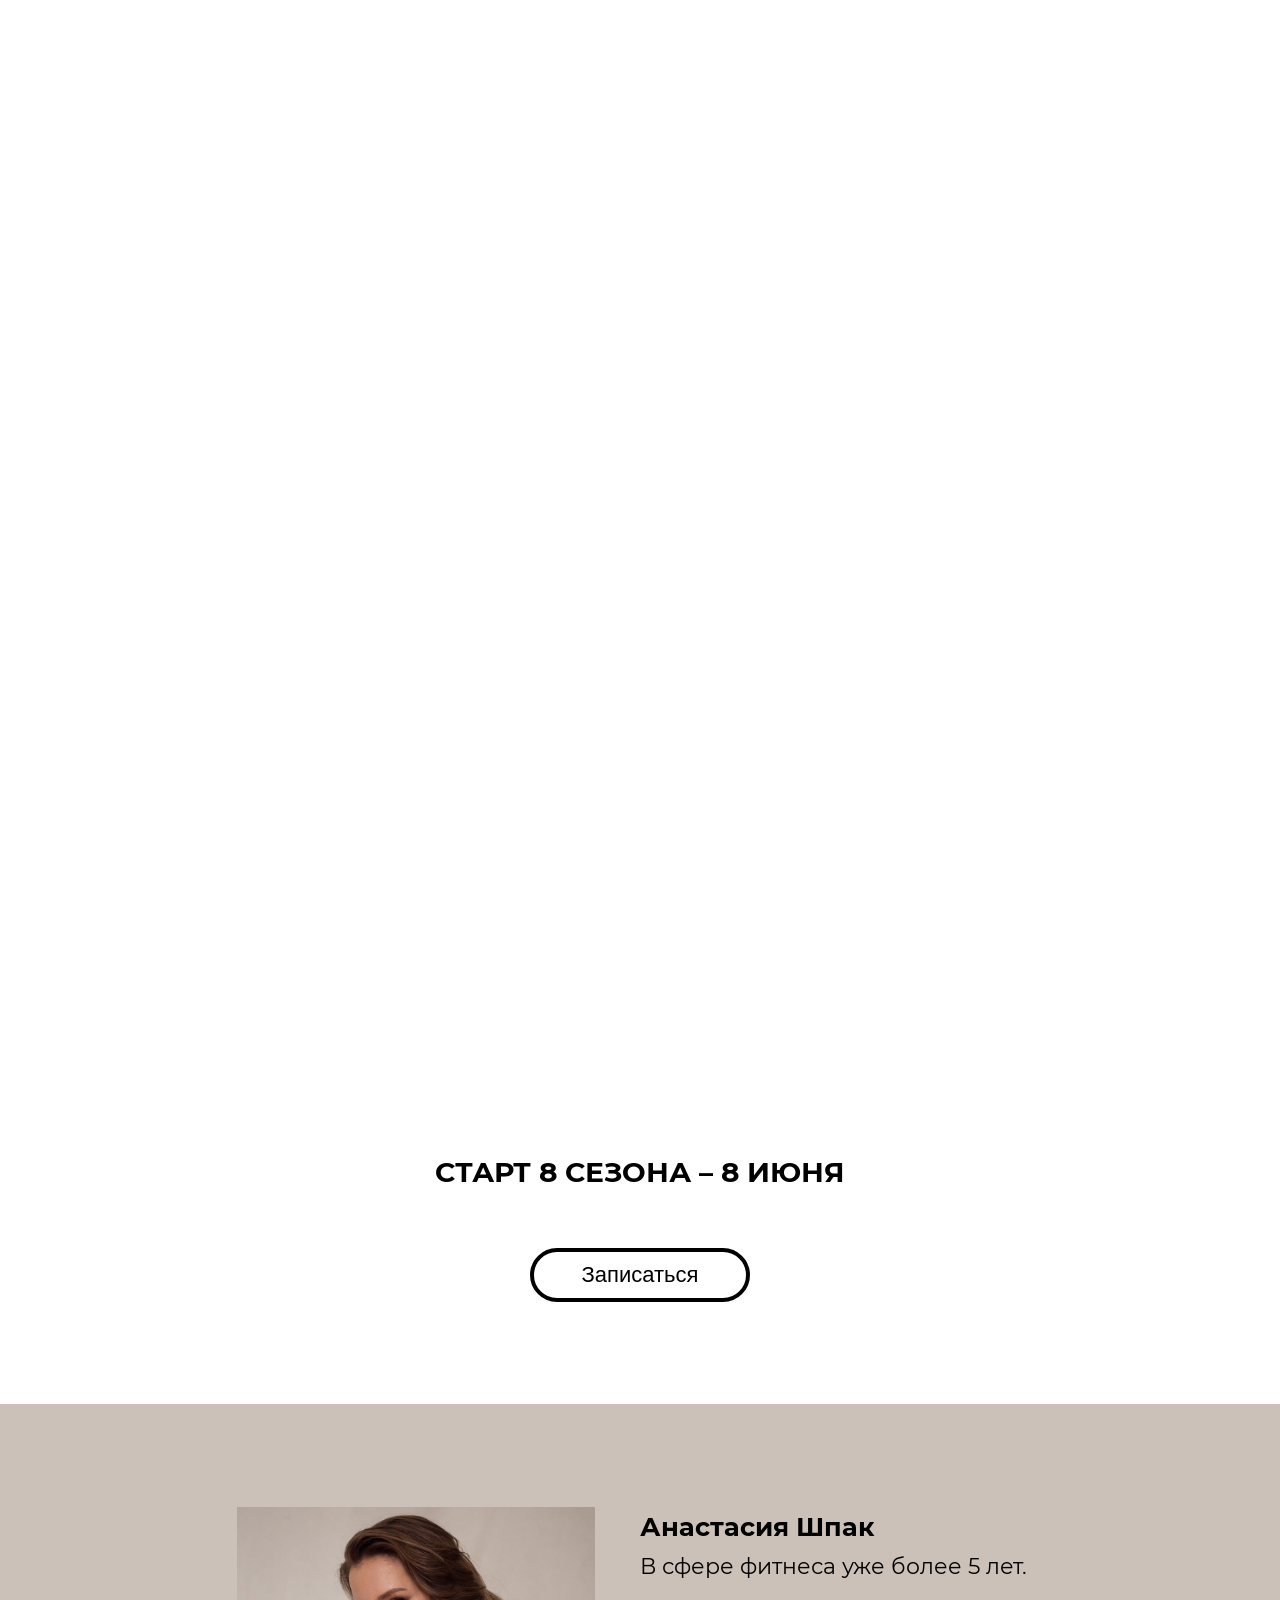
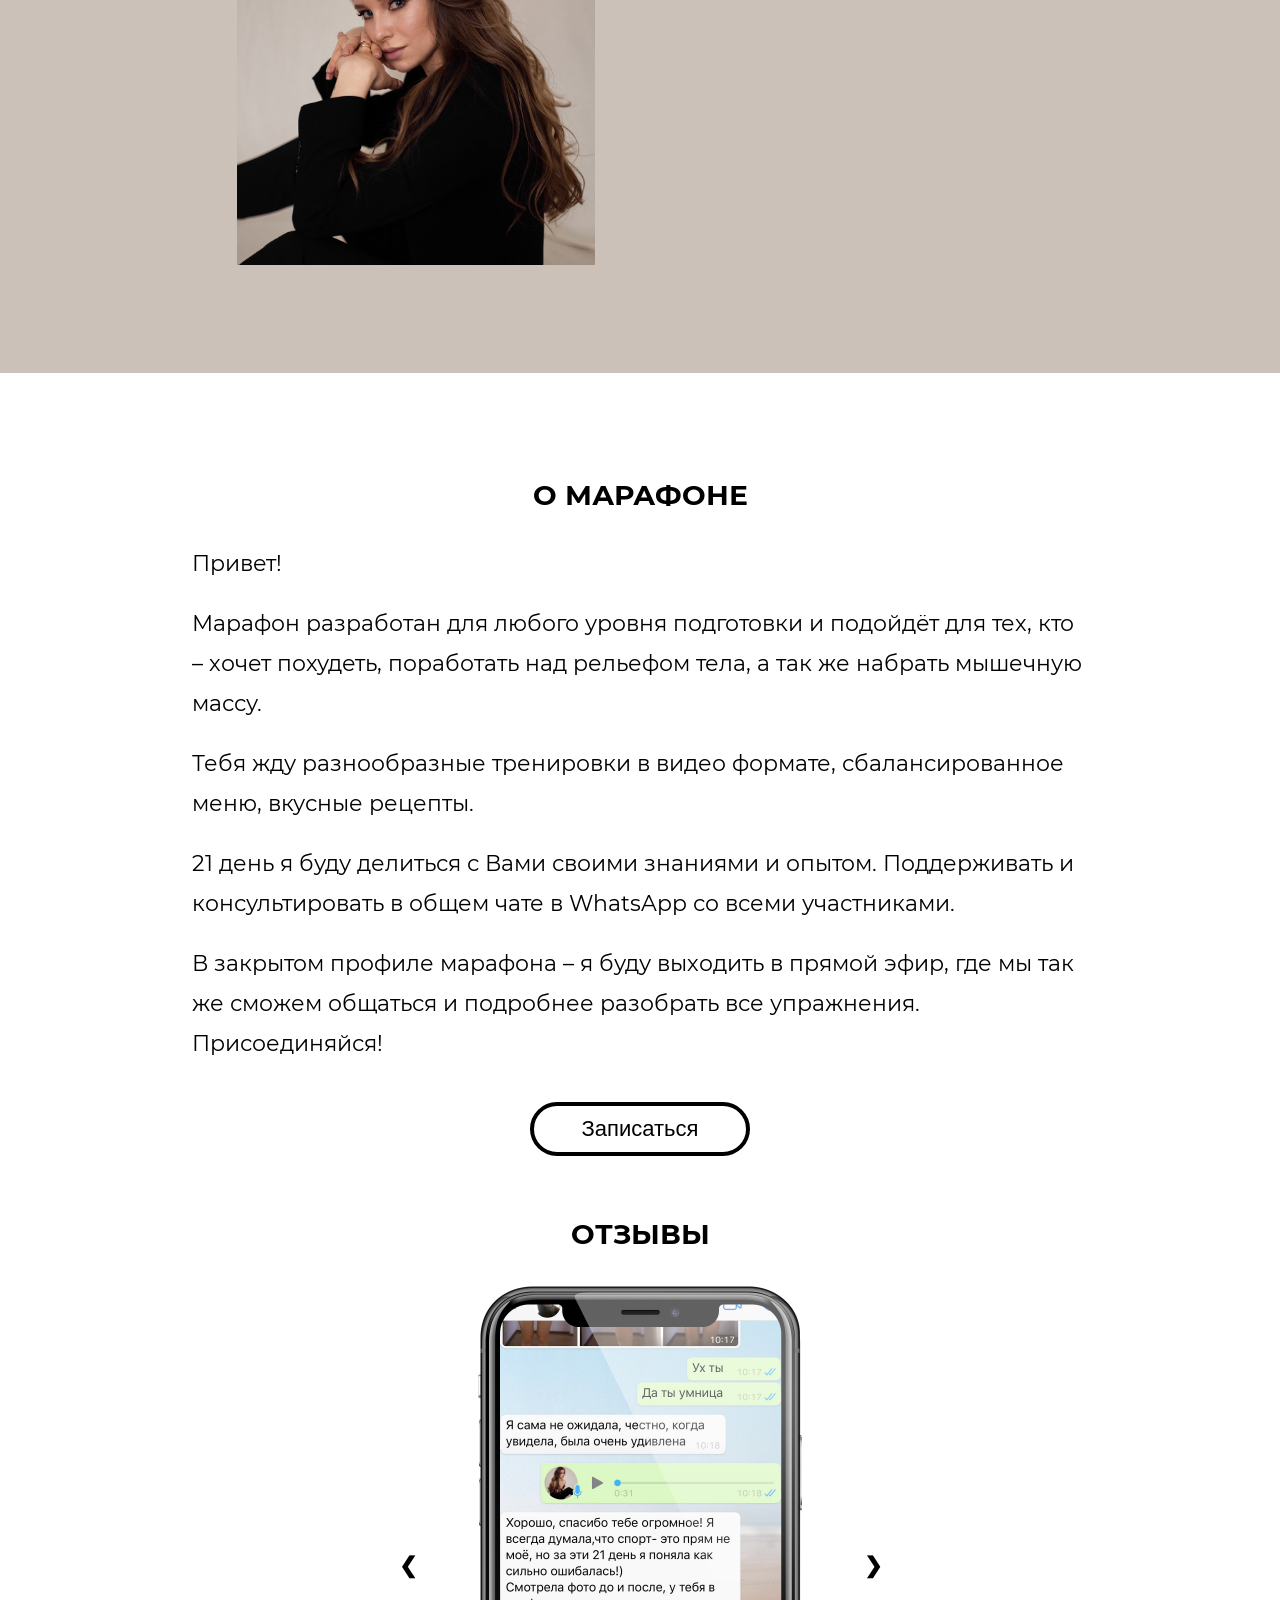
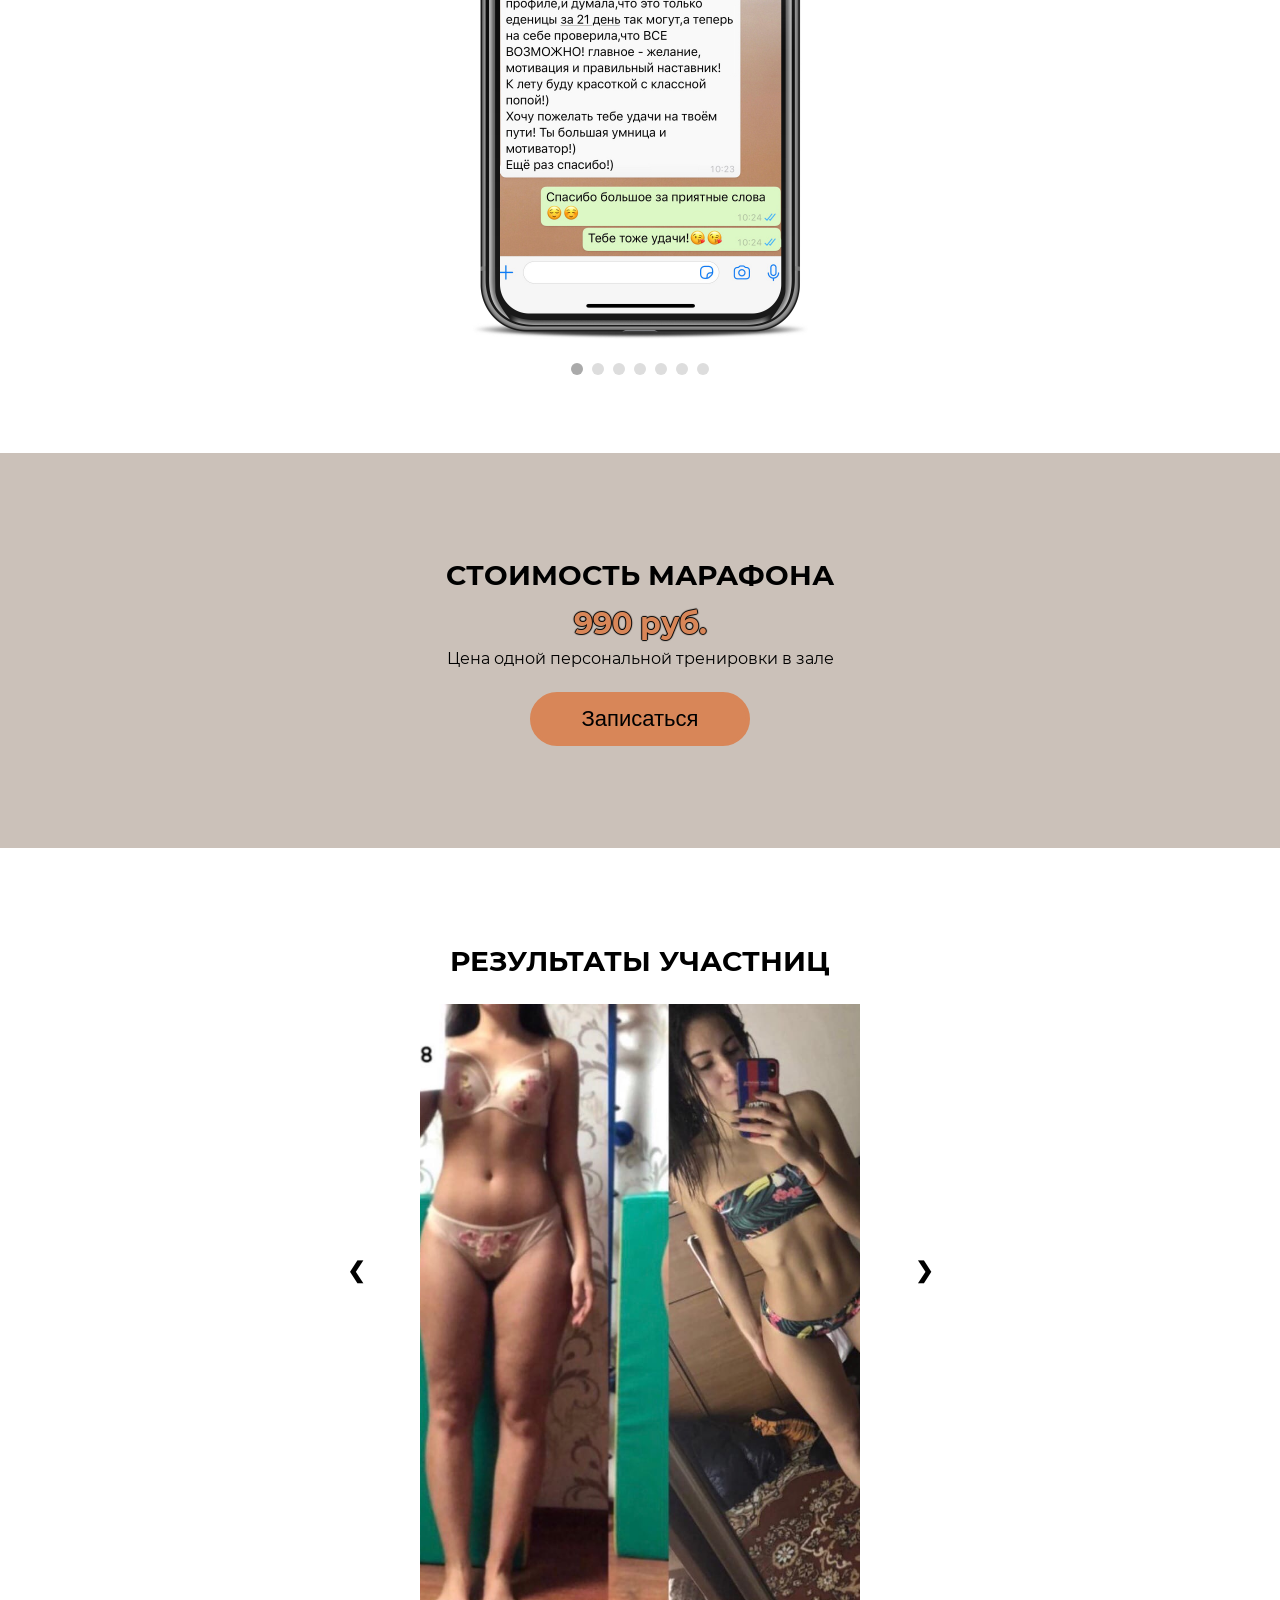
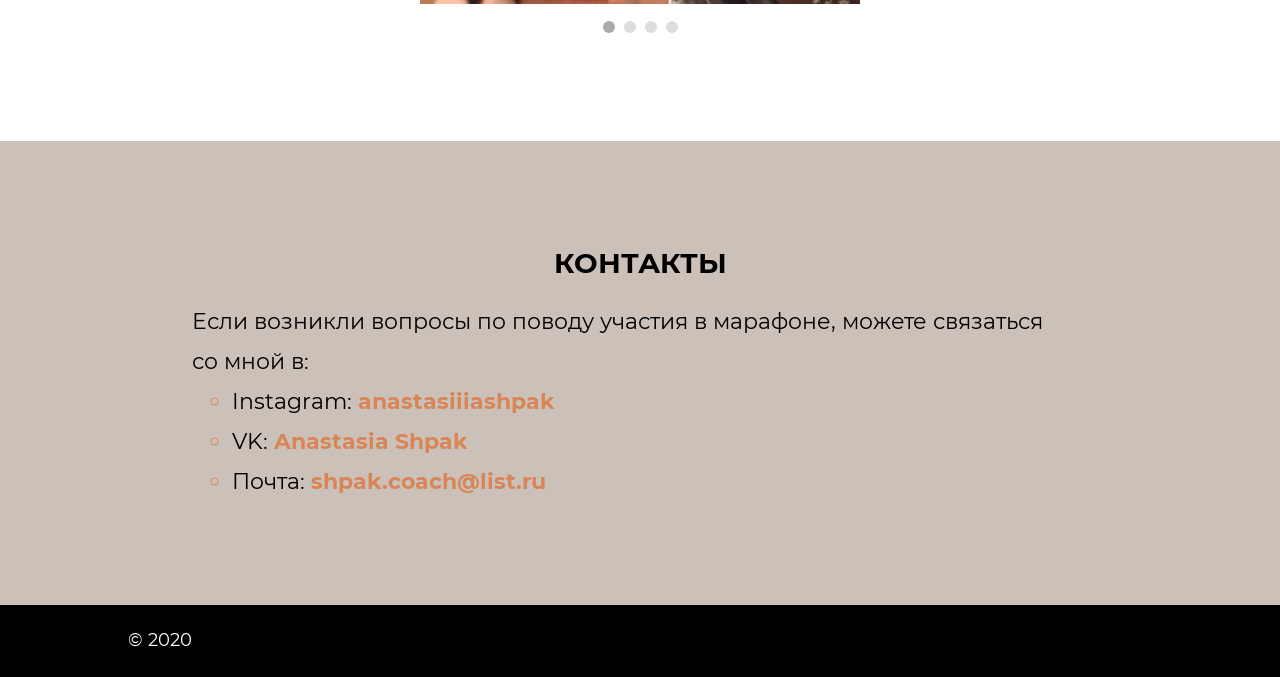
==== commit 3745d42a: "Pravki adaptiv" ====
--- a/index.html
+++ b/index.html
@@ -24,7 +24,6 @@
 	    <div class="bloc-1">
 	        <div class="bloc-1-txt">
 		        <p>СТАРТ 8&nbsp;СЕЗОНА – 8&nbsp;ИЮНЯ</p>
-		        <span>В данном марафоне собрана самая необходимая информация для достижения результата</span>
 		        <!--<p class="btn-1"><a href="form-reg.html" title="Записаться" target="_blank">Записаться</a></p>--><br/>
 		        <a href="form-reg.html" title="Записаться" target="_blank"><button class="btn-1">Записаться</button></a>
 	        </div>
--- a/style.css
+++ b/style.css
@@ -111,10 +111,6 @@
 	font-weight: bold;
 	text-align: center;
 	line-height: 40px;
-}
-.bloc-1-txt span{
-	font-size: 26px;
-	font-weight: normal;
 }
 .btn-1{
     font-size: 22px;
@@ -309,7 +305,10 @@
 	font-weight: bold;
 	color: #D88658;
 	line-height: 40px;
-	text-shadow: #D88658 3px 2px 5px;
+	text-shadow: 1px 0 1px #000, 
+	0 1px 1px #000, 
+	-1px 0 1px #000, 
+	0 -1px 1px #000;
 }
 .bloc-4-txt h4{
 	font-size: 16px;
@@ -654,9 +653,6 @@
 		font-size: 25px;
 		line-height: 30px;
 	}
-	.bloc-1-txt span{
-		font-size: 22px;
-	}
 	.block-2-txt h3{
 		font-size: 26px;
 		line-height: 50px;
@@ -702,10 +698,6 @@
 		font-size: 16px;
 		line-height: 25px;
 	}
-	.bloc-1-txt span{
-		font-size: 16px;
-		font-weight: normal;
-	}
 	.block-2-txt h3{
 		font-size: 18px;
 		line-height: 40px;
@@ -742,11 +734,24 @@
 		font-size: 16px;
 		margin-top: 4%;
 	}
+	.block-5-content{
+		width: 100%;
+		padding: 0%;
+	}
+	.block-5-slider{
+		width: 90%;
+		padding: 8% 1%;
+	}
+	.bloc-3-slider {
+		width: 90%;
+		padding: 2% 1% 8%;
+	}
 	.slider{
-	    height: 200px;
+    	max-width: 80%;
+	    height: 350px;
 	}
 	.slider .item img {
-	    height: 200px;
+	    height: 350px;
 	}
 	.slider-dots_item{
 	    height: 6px;
@@ -759,9 +764,9 @@
 	    position: absolute;
 	    top: 40%;
 	    margin: 0 -80%;
-	    padding: 14px;
+	    padding: 8px;
 	    font-weight: bold;
-	    font-size: 20px;
+	    font-size: 16px;
 	    transition: 0.6s ease;
 	}
 	.slider .next{
@@ -771,11 +776,14 @@
 	.prev{
 	    border-radius: 30px 0 0 30px;
 	}
+	/*------------ Стили контента БЛОК 5 РЕЗУЛЬТАТЫ УЧАСТНИЦ (Слайдер) ------------*/
 	.slider-2{
-	    height: 200px;
-	}
+	    max-width: 80%;
+	    height: 190px;
+	}
+	/* Картинка мастабируется по отношению к родительскому элементу */
 	.slider-2 .item-2 img {
-	    height: 200px;
+	    height: 190px;
 	}
 	.slider-dots-2_item-2{
 	    height: 6px;
@@ -787,10 +795,10 @@
 	    cursor: pointer;
 	    position: absolute;
 	    top: 40%;
-	    margin: 0 -80%;
-	    padding: 14px;
+	    margin: 0 -70%;
+	    padding: 8px;
 	    font-weight: bold;
-	    font-size: 20px;
+	    font-size: 16px;
 	    transition: 0.6s ease;
 	}
 	.slider-2 .next-2{
@@ -838,7 +846,7 @@
 	}
 	/*Стили для формы*/
 }
-@media screen and (max-width: 380px) {
+@media screen and (max-width: 420px) {
 	.header{
 		border: none;
 		background-position: top;
@@ -867,10 +875,6 @@
 		font-size: 15px;
 		line-height: 20px;
 	}
-	.bloc-1-txt span{
-		font-size: 12px;
-		font-weight: normal;
-	}
 	.block-2{
 		width: 100%;
 		padding: 12% 0 12%;
@@ -908,15 +912,21 @@
 		font-size: 12px;
 		line-height: 20px;
 	}
+	.block-5-slider{
+		padding: 1% 1% 2%;
+	}
 	.btn-1, .btn-2{
 		font-size: 14px;
 		margin-top: 2%;
 	}
+	.bloc-3-slider {
+		width: 90%;
+	}
+	.slider{
+    	max-width: 90%;
+	}
 	.slider-2{
-	    height: 150px;
-	}
-	.slider-2 .item-2 img {
-	    height: 150px;
+    	max-width: 90%;
 	}
 	/*Стили для формы*/
 	.block-6{
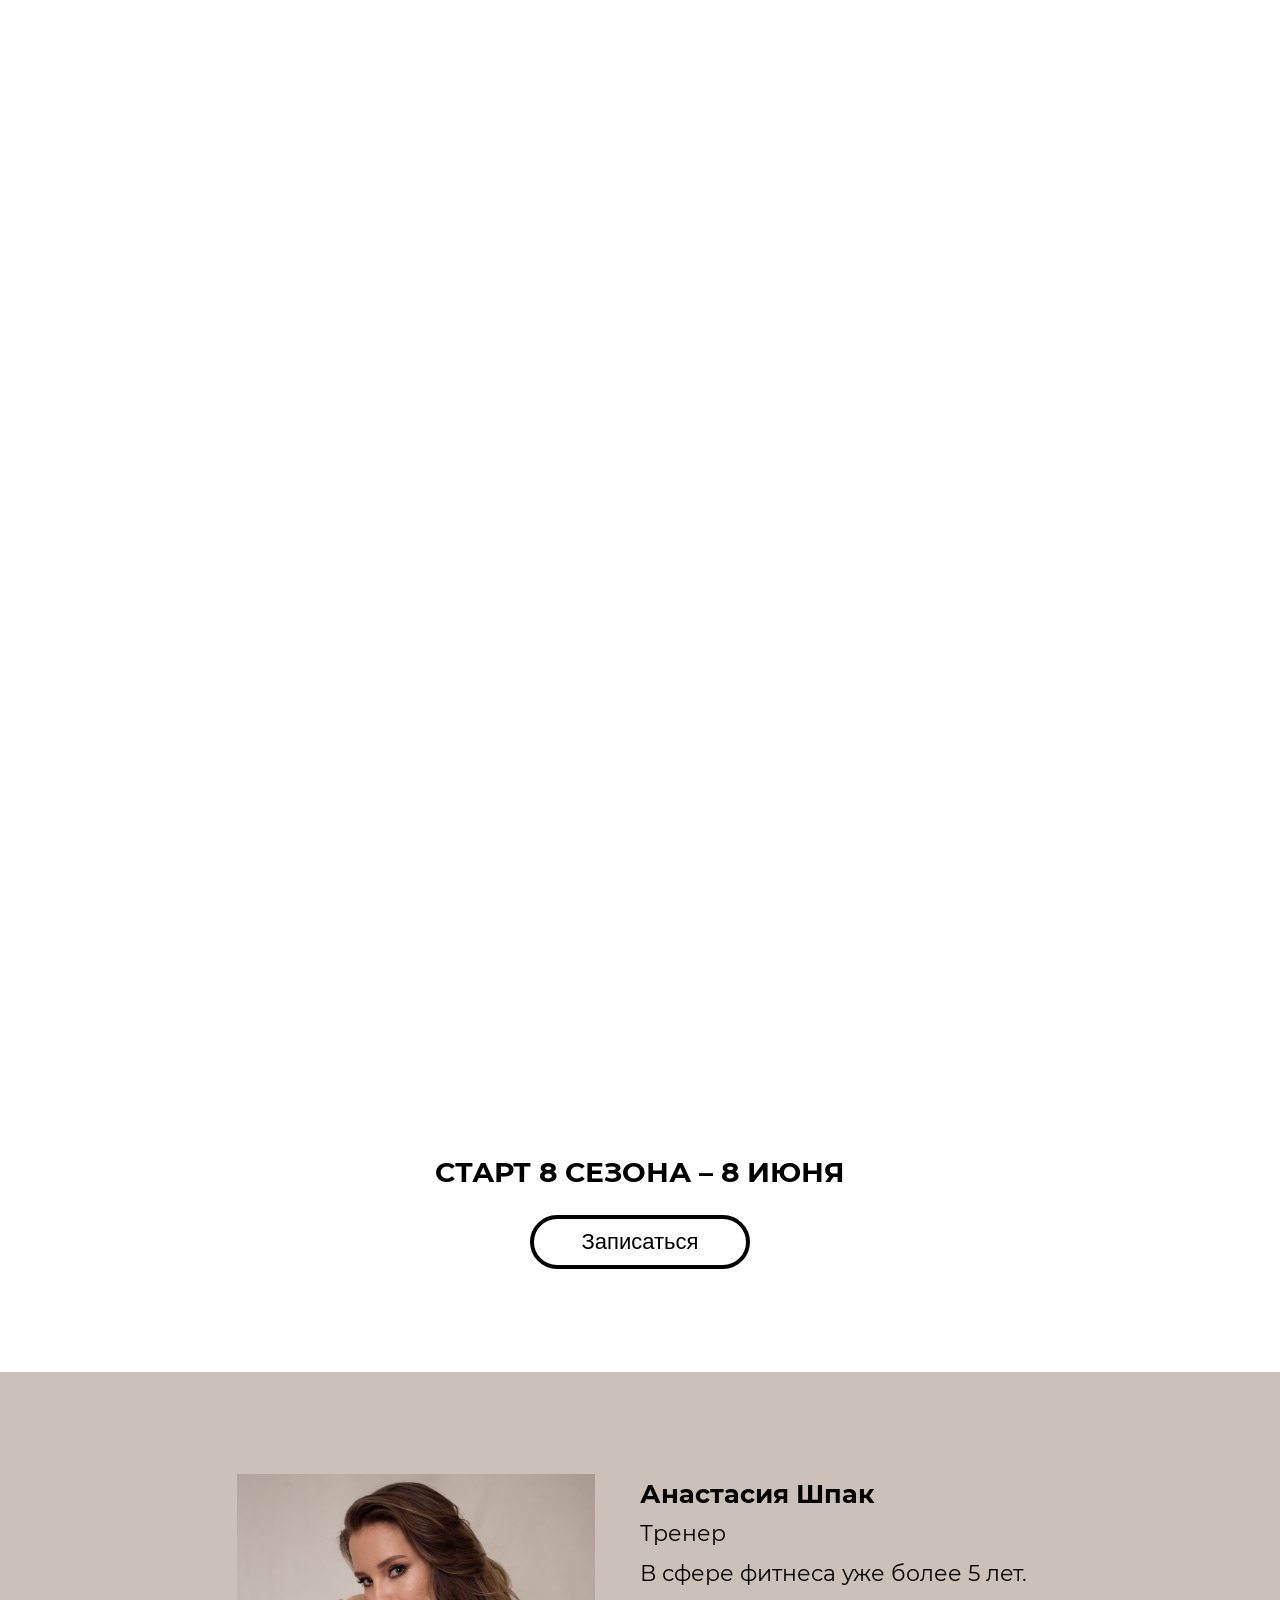
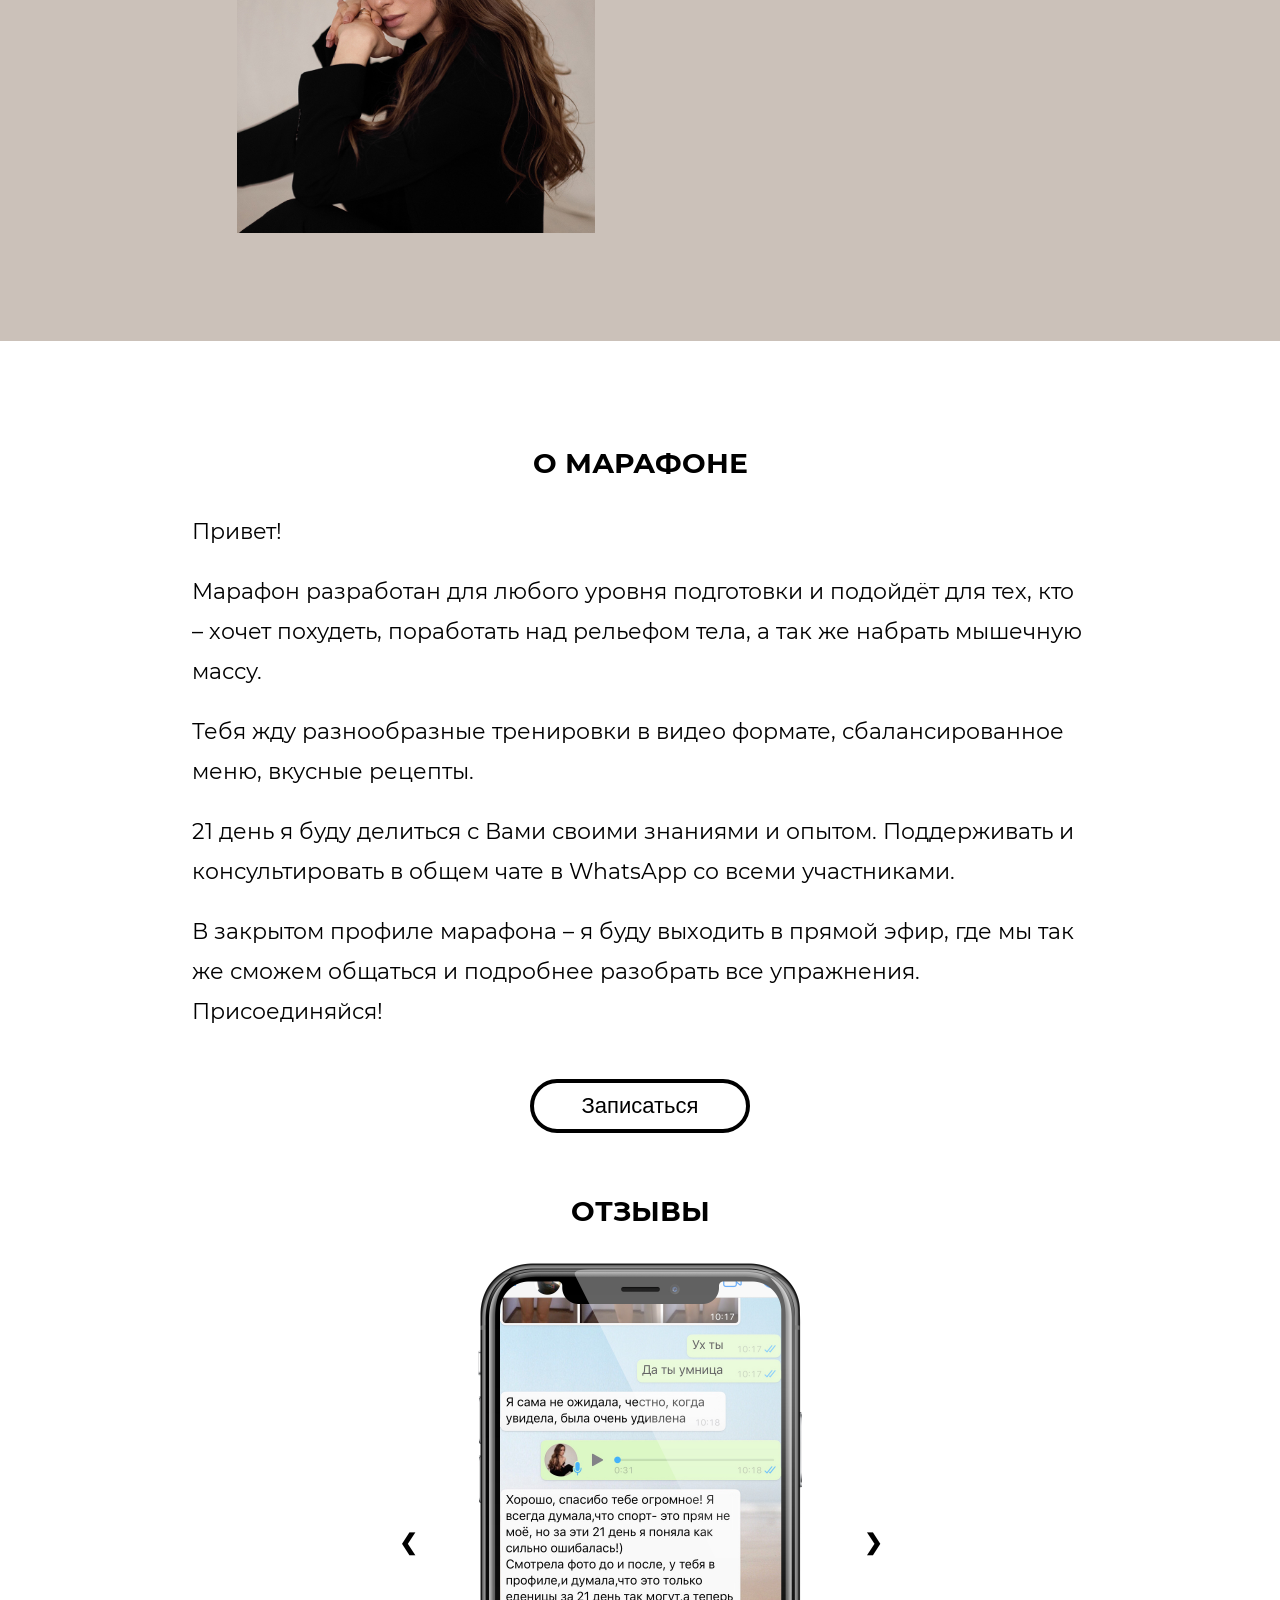
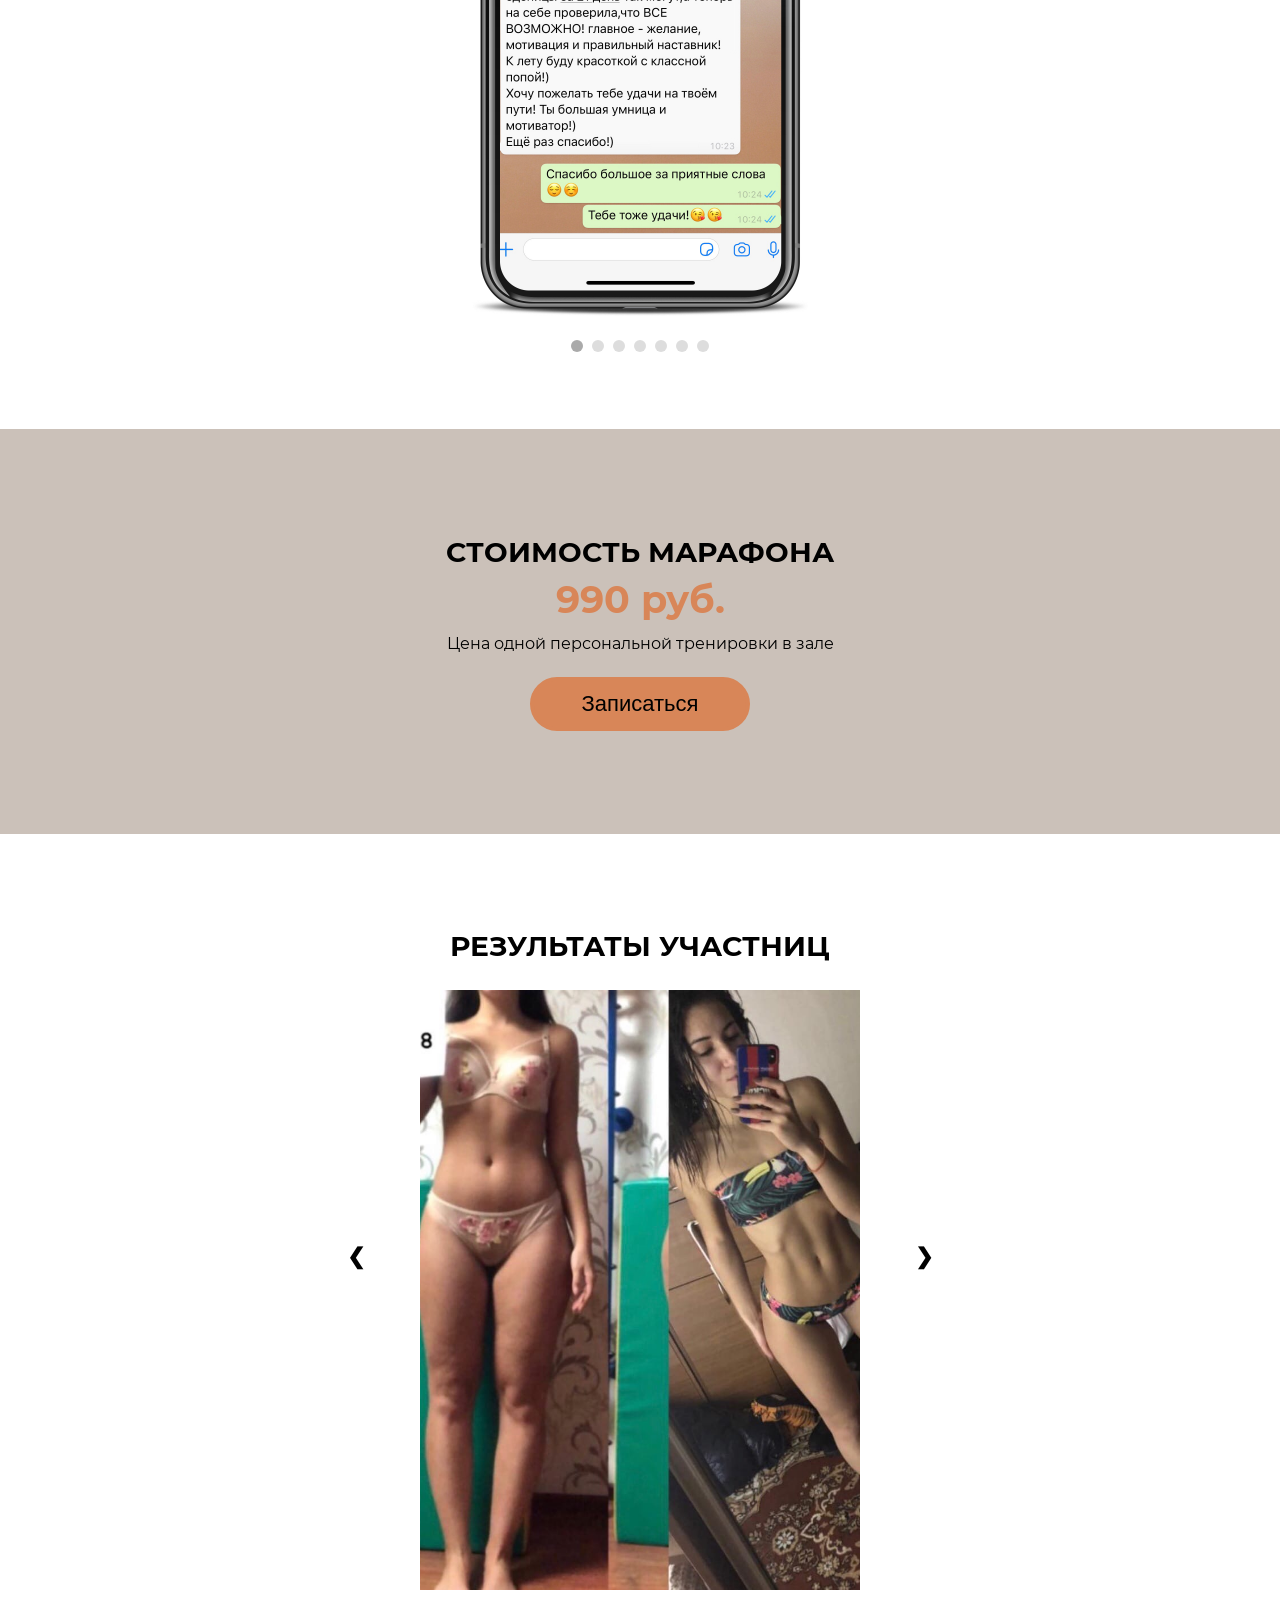
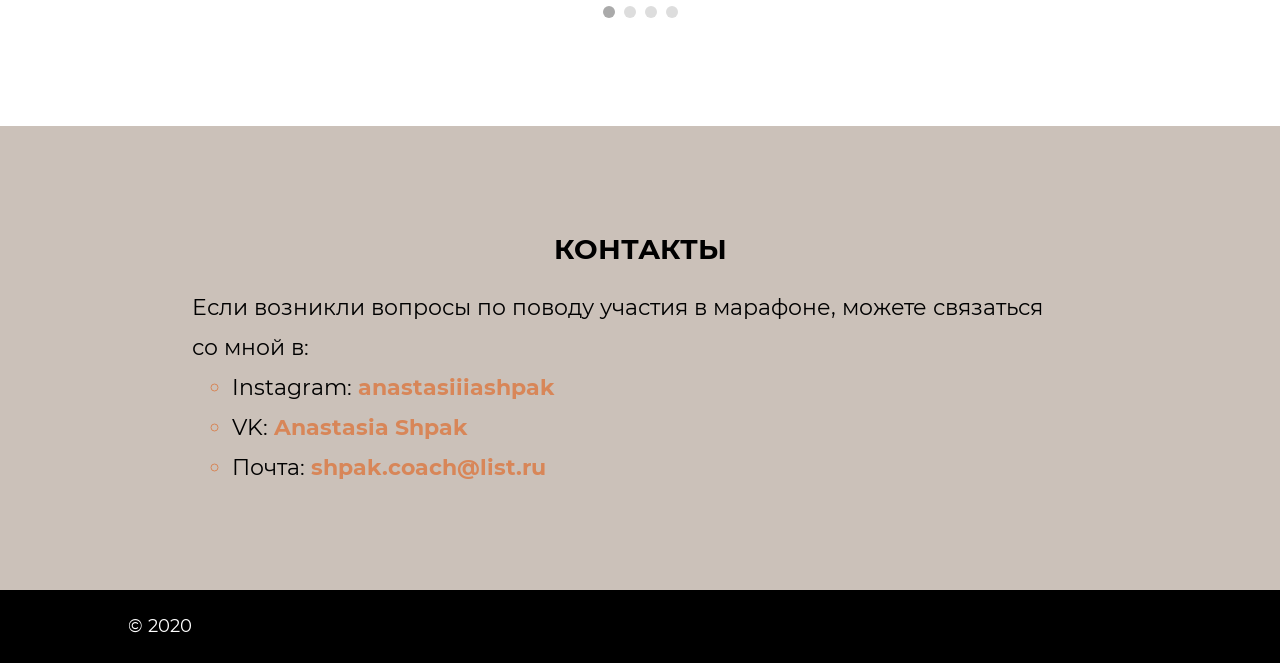
==== commit b03bfd5e: "Small pravki slider" ====
--- a/index.html
+++ b/index.html
@@ -24,7 +24,7 @@
 	    <div class="bloc-1">
 	        <div class="bloc-1-txt">
 		        <p>СТАРТ 8&nbsp;СЕЗОНА – 8&nbsp;ИЮНЯ</p>
-		        <!--<p class="btn-1"><a href="form-reg.html" title="Записаться" target="_blank">Записаться</a></p>--><br/>
+		        <!--<p class="btn-1"><a href="form-reg.html" title="Записаться" target="_blank">Записаться</a></p>-->
 		        <a href="form-reg.html" title="Записаться" target="_blank"><button class="btn-1">Записаться</button></a>
 	        </div>
 	    </div>
@@ -37,7 +37,7 @@
 		        </div>
 	          	<div class="bloc-2-txt">
 	          		<h3>Анастасия Шпак</h3>
-	              	<p>В сфере фитнеса уже более 5&nbsp;лет.</p>
+	              	<p>Тренер<br/>В сфере фитнеса уже более 5&nbsp;лет.</p>
 	          	</div>
 	        </div>
       	</div>
--- a/style.css
+++ b/style.css
@@ -118,7 +118,7 @@
     border-radius: 50px;
     border: 4px solid black;
     background-color: white;
-    margin-top: 2%;
+    margin-top: 3%;
     padding: 10px 25px;
 }
 .btn-1:hover{
@@ -301,14 +301,11 @@
 	margin-bottom: 1%;
 }
 .bloc-4-txt h3{
-	font-size: 30px;
+	font-size: 38px;
 	font-weight: bold;
 	color: #D88658;
 	line-height: 40px;
-	text-shadow: 1px 0 1px #000, 
-	0 1px 1px #000, 
-	-1px 0 1px #000, 
-	0 -1px 1px #000;
+	margin-bottom: 1%;
 }
 .bloc-4-txt h4{
 	font-size: 16px;
@@ -723,7 +720,7 @@
 		border-radius: 40px;
 	}
 	.bloc-4-txt h3{
-		font-size: 20px;
+		font-size: 28px;
 		line-height: 25px;
 	}
 	.bloc-4-txt h4{
@@ -748,10 +745,10 @@
 	}
 	.slider{
     	max-width: 80%;
-	    height: 350px;
+	    height: 300px;
 	}
 	.slider .item img {
-	    height: 350px;
+	    height: 300px;
 	}
 	.slider-dots_item{
 	    height: 6px;
@@ -779,11 +776,11 @@
 	/*------------ Стили контента БЛОК 5 РЕЗУЛЬТАТЫ УЧАСТНИЦ (Слайдер) ------------*/
 	.slider-2{
 	    max-width: 80%;
-	    height: 190px;
+	    height: 130px;
 	}
 	/* Картинка мастабируется по отношению к родительскому элементу */
 	.slider-2 .item-2 img {
-	    height: 190px;
+	    height: 130px;
 	}
 	.slider-dots-2_item-2{
 	    height: 6px;
@@ -851,7 +848,7 @@
 		border: none;
 		background-position: top;
 		background-image: url(img/logo-3-sm-new.png);
-		height: 660px;
+		height: 680px;
 		/*width: 100%;*/
 	}
 	.footer p{
@@ -897,7 +894,7 @@
 		padding: 5% 0 1%;
 	}
 	.bloc-4-txt h3{
-		font-size: 20px;
+		font-size: 28px;
 		line-height: 30px;
 	}
 	.bloc-4-txt h4{
@@ -967,5 +964,17 @@
 	    transition: 1s;
 	    overflow: hidden;
 	}
-
+	@media screen and (max-width: 380px) {
+	.slider{
+    	height: 200px;
+	}
+	.slider .item img {
+	    height: 200px;
+	}
+	.slider-2{
+	    height: 120px;
+	}
+	.slider-2 .item-2 img {
+	    height: 120px;
+	}
 }
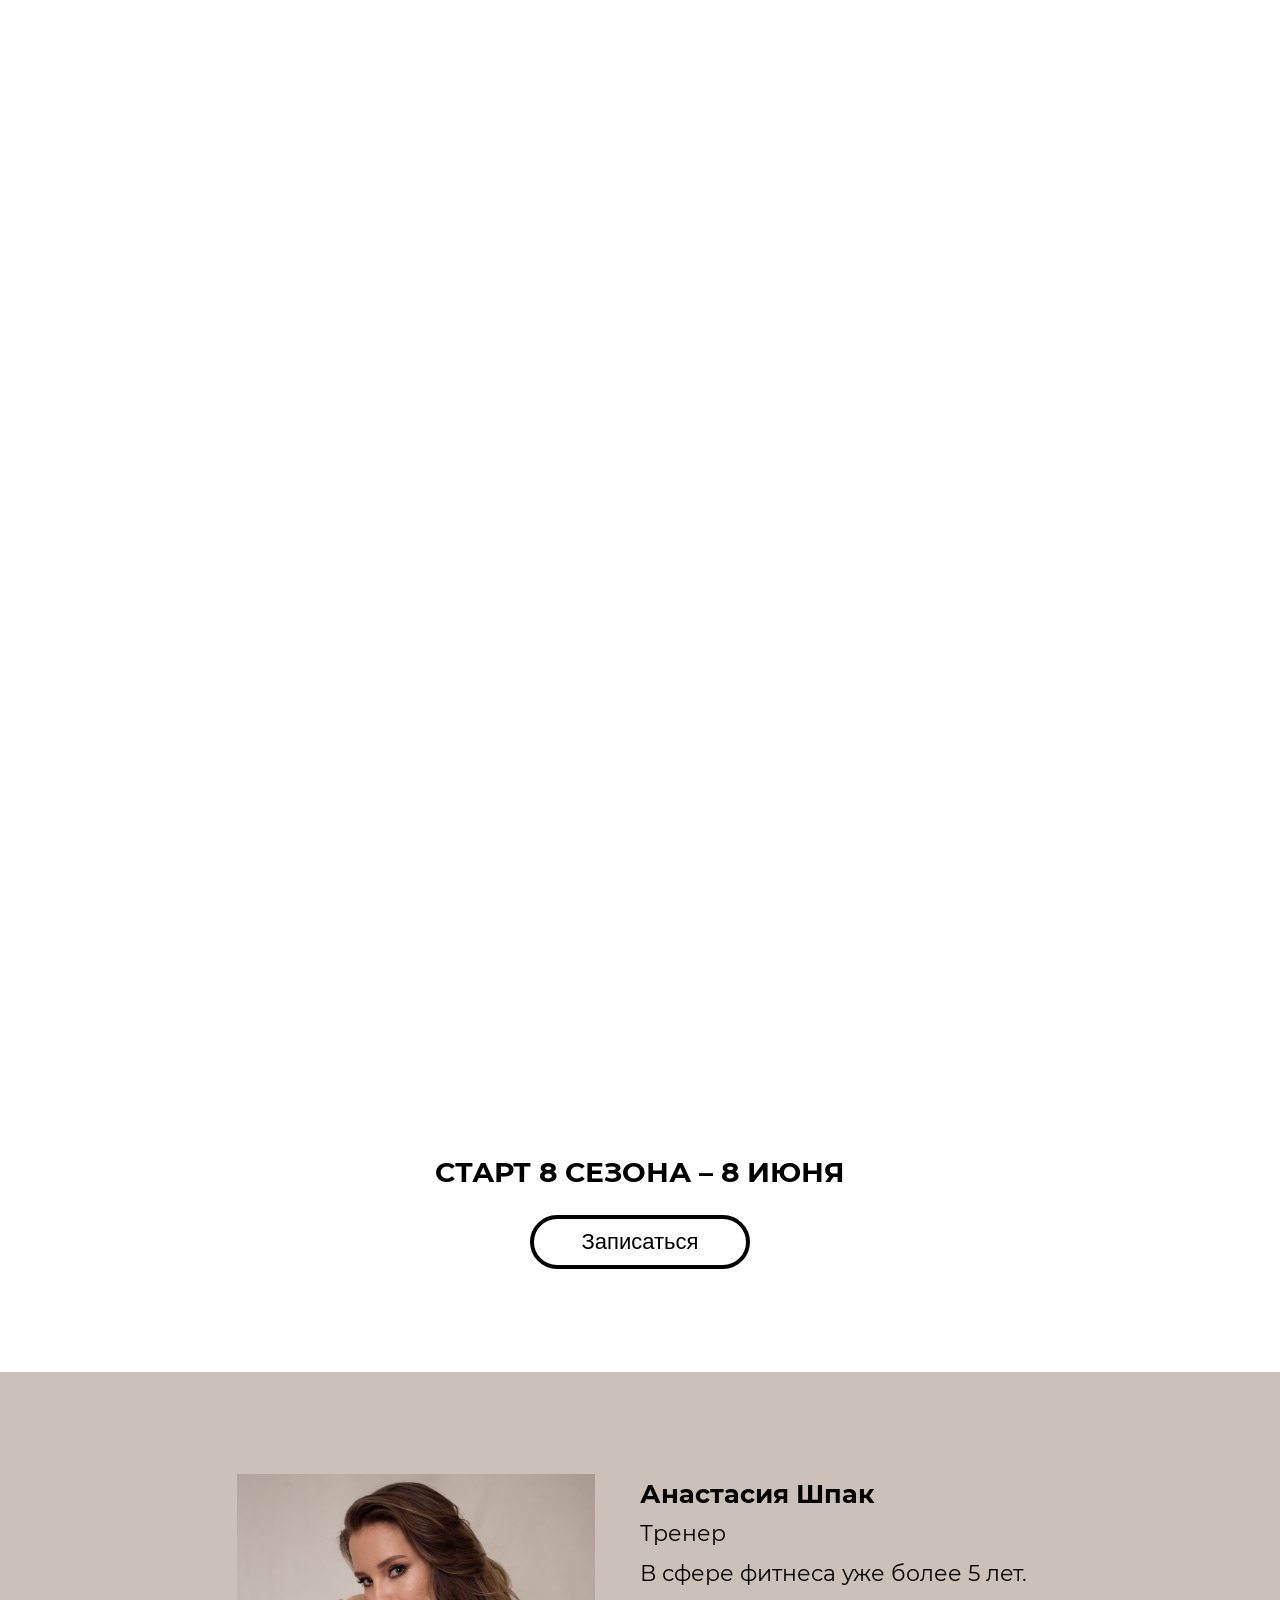
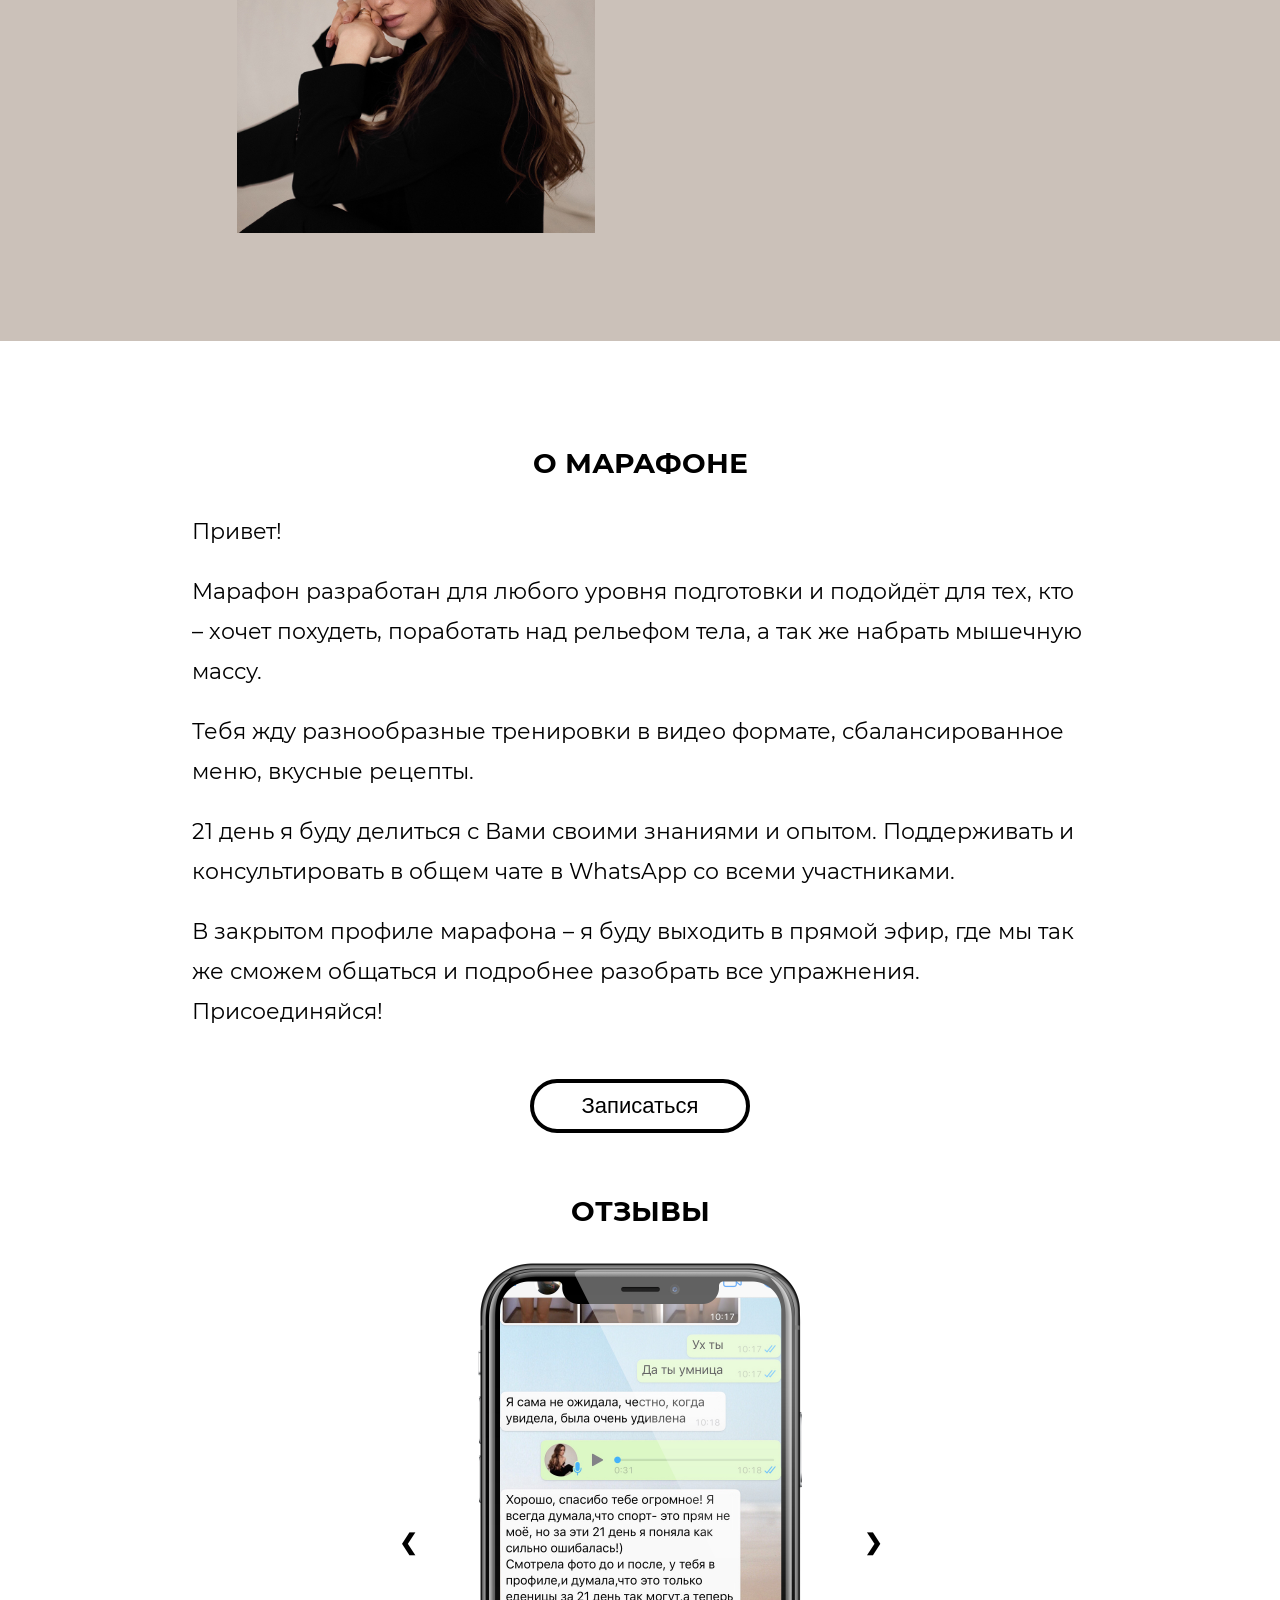
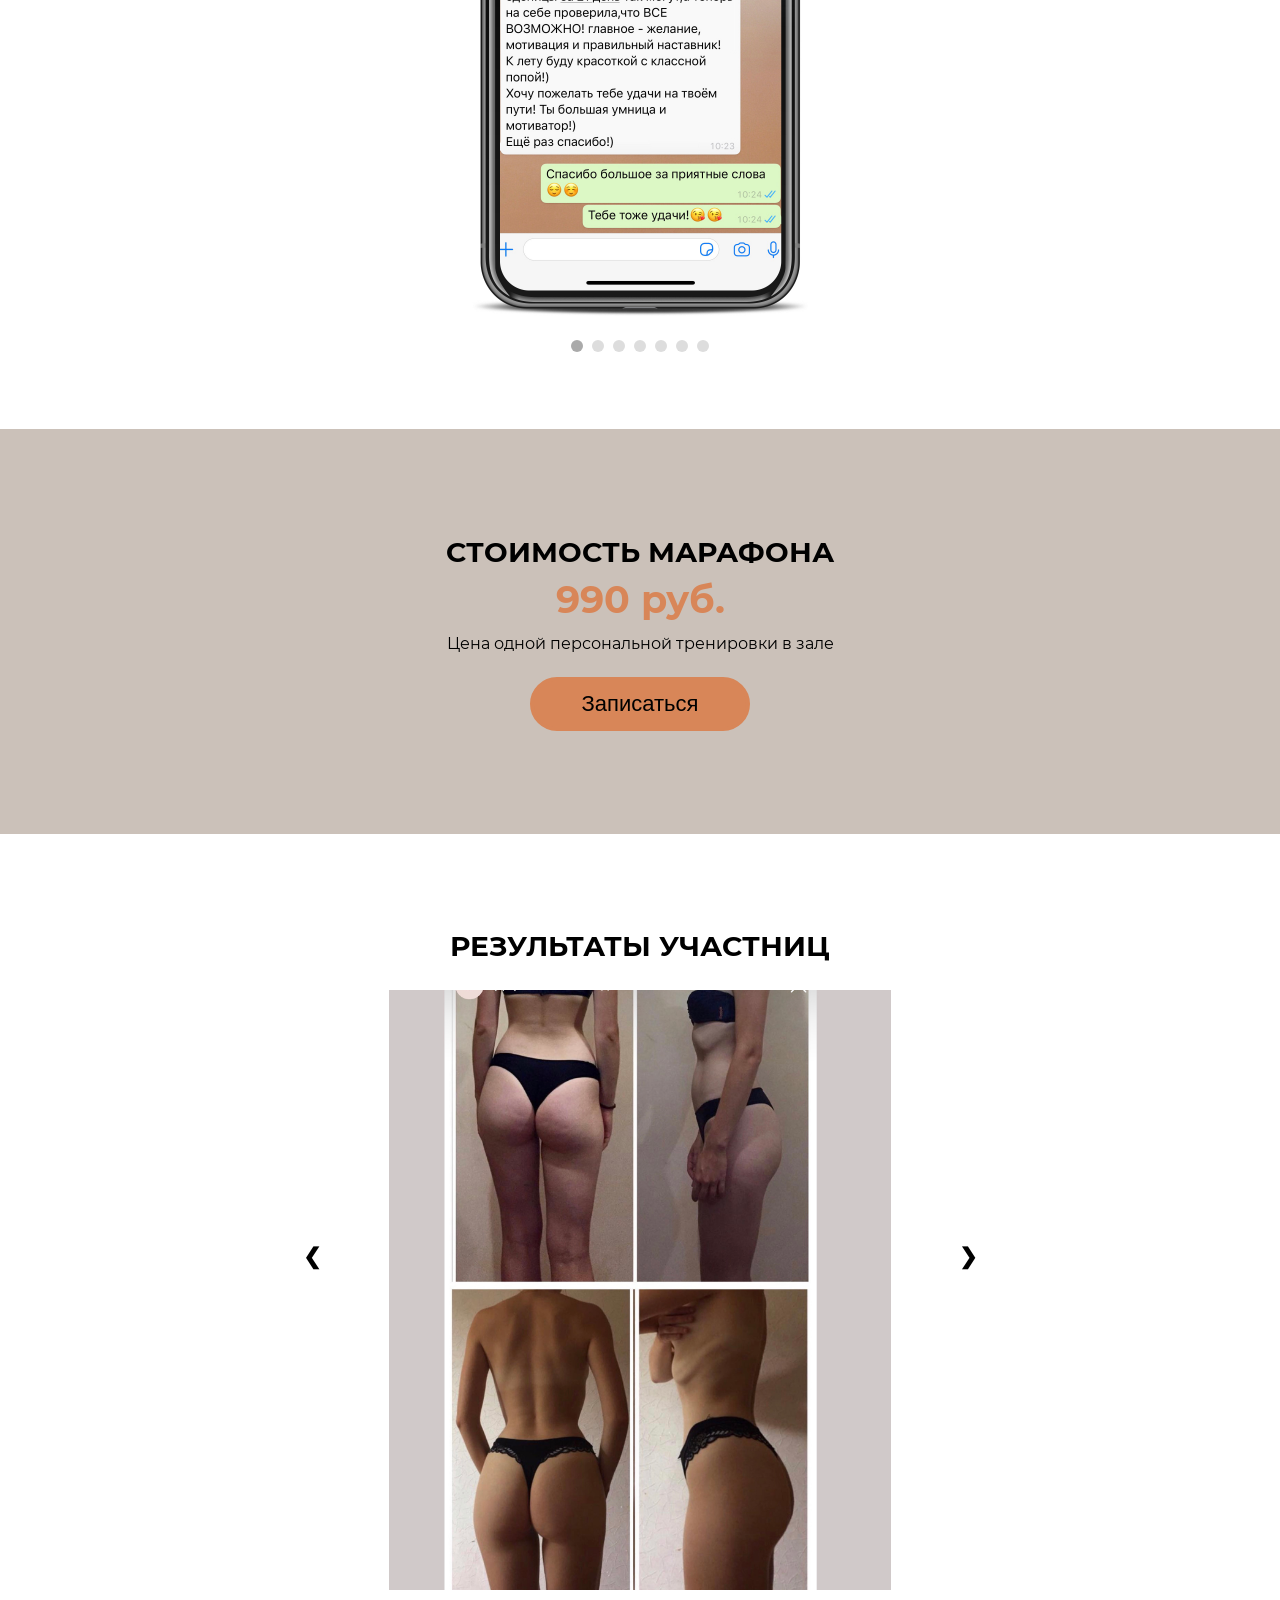
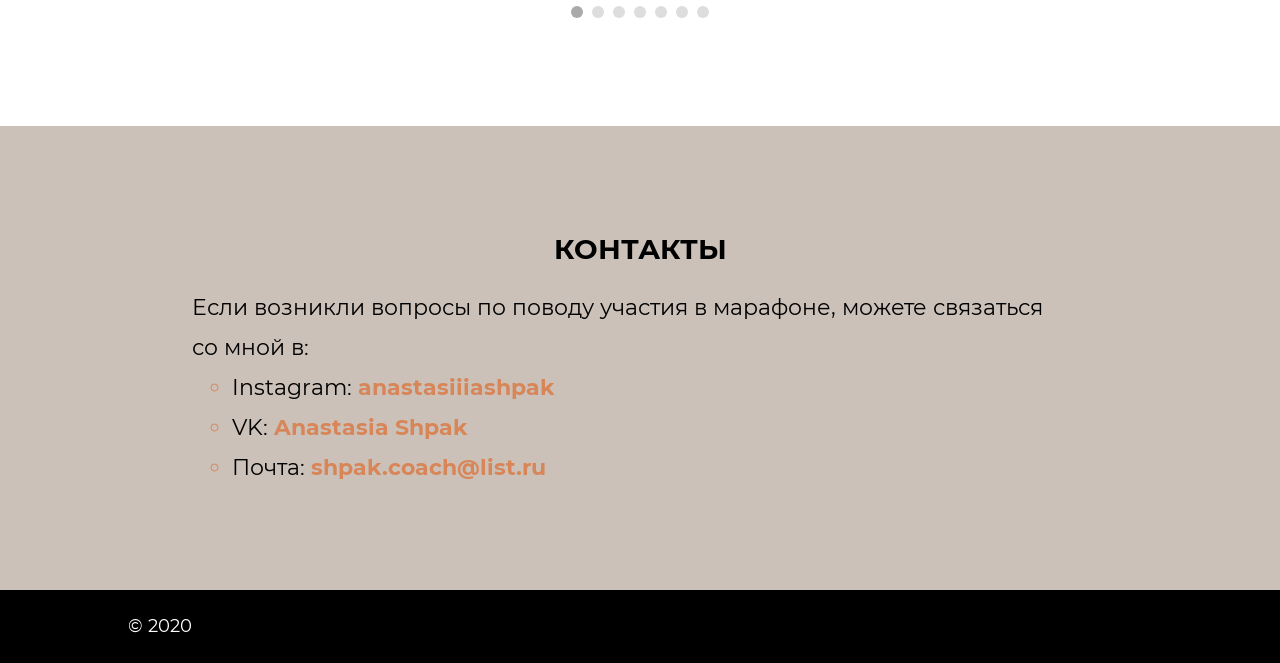
==== commit 47e33bad: "Small pravki-4 new photo" ====
--- a/index.html
+++ b/index.html
@@ -125,15 +125,27 @@
 						    <div class="slideText-2"></div>
 						</div>
 						<div class="item-2">
-						    <img src="img/result-1.jpg" alt="Результат 2">
+						    <img src="img/result-2.jpg" alt="Результат 2">
 						    <div class="slideText-2"></div>
 						</div>
 						<div class="item-2">
-						    <img src="img/result-1.jpg" alt="Результат 3">
+						    <img src="img/result-3.jpg" alt="Результат 3">
 						    <div class="slideText-2"></div>
 						</div>
 						<div class="item-2">
-						    <img src="img/result-1.jpg" alt="Результат 4">
+						    <img src="img/result-4.jpg" alt="Результат 4">
+						    <div class="slideText-2"></div>
+						</div>
+						<div class="item-2">
+						    <img src="img/result-5.jpg" alt="Результат 5">
+						    <div class="slideText-2"></div>
+						</div>
+						<div class="item-2">
+						    <img src="img/result-6.jpg" alt="Результат 6">
+						    <div class="slideText-2"></div>
+						</div>
+						<div class="item-2">
+						    <img src="img/result-7.jpg" alt="Результат 7">
 						    <div class="slideText-2"></div>
 						</div>
 
@@ -144,7 +156,10 @@
 						<span class="slider-dots-2_item-2" onclick="currentSlide2(1)"></span> 
 						<span class="slider-dots-2_item-2" onclick="currentSlide2(2)"></span> 
 						<span class="slider-dots-2_item-2" onclick="currentSlide2(3)"></span> 
-						<span class="slider-dots-2_item-2" onclick="currentSlide2(4)"></span> 
+						<span class="slider-dots-2_item-2" onclick="currentSlide2(4)"></span>
+						<span class="slider-dots-2_item-2" onclick="currentSlide2(5)"></span>
+						<span class="slider-dots-2_item-2" onclick="currentSlide2(6)"></span>
+						<span class="slider-dots-2_item-2" onclick="currentSlide2(7)"></span> 
 					</div>
 				</div>
 				<!-- END Отзывы слайдер -->
--- a/style.css
+++ b/style.css
@@ -204,7 +204,7 @@
 }
 /* Cлайдер */
 .slider{
-    max-width: 60%;
+    max-width: 80%;
     position: relative;
     height: 700px;
 }
@@ -358,7 +358,7 @@
 }
 /* Cлайдер */
 .slider-2{
-    max-width: 70%;
+    max-width: 80%;
     position: relative;
     height: 600px;
 }
@@ -663,10 +663,10 @@
 		line-height: 30px;
 	}
 	.slider{
-	    height: 400px;
+	    height: 550px;
 	}
 	.slider .item img {
-	    height: 400px;
+	    height: 550px;
 	}
 	.slider-2{
 	    height: 300px;
@@ -744,11 +744,10 @@
 		padding: 2% 1% 8%;
 	}
 	.slider{
-    	max-width: 80%;
-	    height: 300px;
+	    height: 500px;
 	}
 	.slider .item img {
-	    height: 300px;
+	    height: 500px;
 	}
 	.slider-dots_item{
 	    height: 6px;
@@ -775,12 +774,11 @@
 	}
 	/*------------ Стили контента БЛОК 5 РЕЗУЛЬТАТЫ УЧАСТНИЦ (Слайдер) ------------*/
 	.slider-2{
-	    max-width: 80%;
-	    height: 130px;
+	    height: 550px;
 	}
 	/* Картинка мастабируется по отношению к родительскому элементу */
 	.slider-2 .item-2 img {
-	    height: 130px;
+	    height: 550px;
 	}
 	.slider-dots-2_item-2{
 	    height: 6px;
@@ -792,7 +790,7 @@
 	    cursor: pointer;
 	    position: absolute;
 	    top: 40%;
-	    margin: 0 -70%;
+	    margin: 0 -60%;
 	    padding: 8px;
 	    font-weight: bold;
 	    font-size: 16px;
@@ -893,6 +891,18 @@
 		line-height: 20px;
 		padding: 5% 0 1%;
 	}
+	.slider{
+	    height: 400px;
+	}
+	.slider .item img {
+	    height: 400px;
+	}
+	.slider-2{
+	    height: 350px;
+	}
+	.slider-2 .item-2 img {
+	    height: 350px;
+	}
 	.bloc-4-txt h3{
 		font-size: 28px;
 		line-height: 30px;
@@ -916,15 +926,9 @@
 		font-size: 14px;
 		margin-top: 2%;
 	}
-	.bloc-3-slider {
+	/*.bloc-3-slider {
 		width: 90%;
-	}
-	.slider{
-    	max-width: 90%;
-	}
-	.slider-2{
-    	max-width: 90%;
-	}
+	}*/
 	/*Стили для формы*/
 	.block-6{
 		padding-bottom: 1%;
@@ -966,15 +970,15 @@
 	}
 	@media screen and (max-width: 380px) {
 	.slider{
-    	height: 200px;
+    	height: 350px;
 	}
 	.slider .item img {
-	    height: 200px;
+	    height: 350px;
 	}
 	.slider-2{
-	    height: 120px;
+	    height: 250px;
 	}
 	.slider-2 .item-2 img {
-	    height: 120px;
+	    height: 250px;
 	}
 }
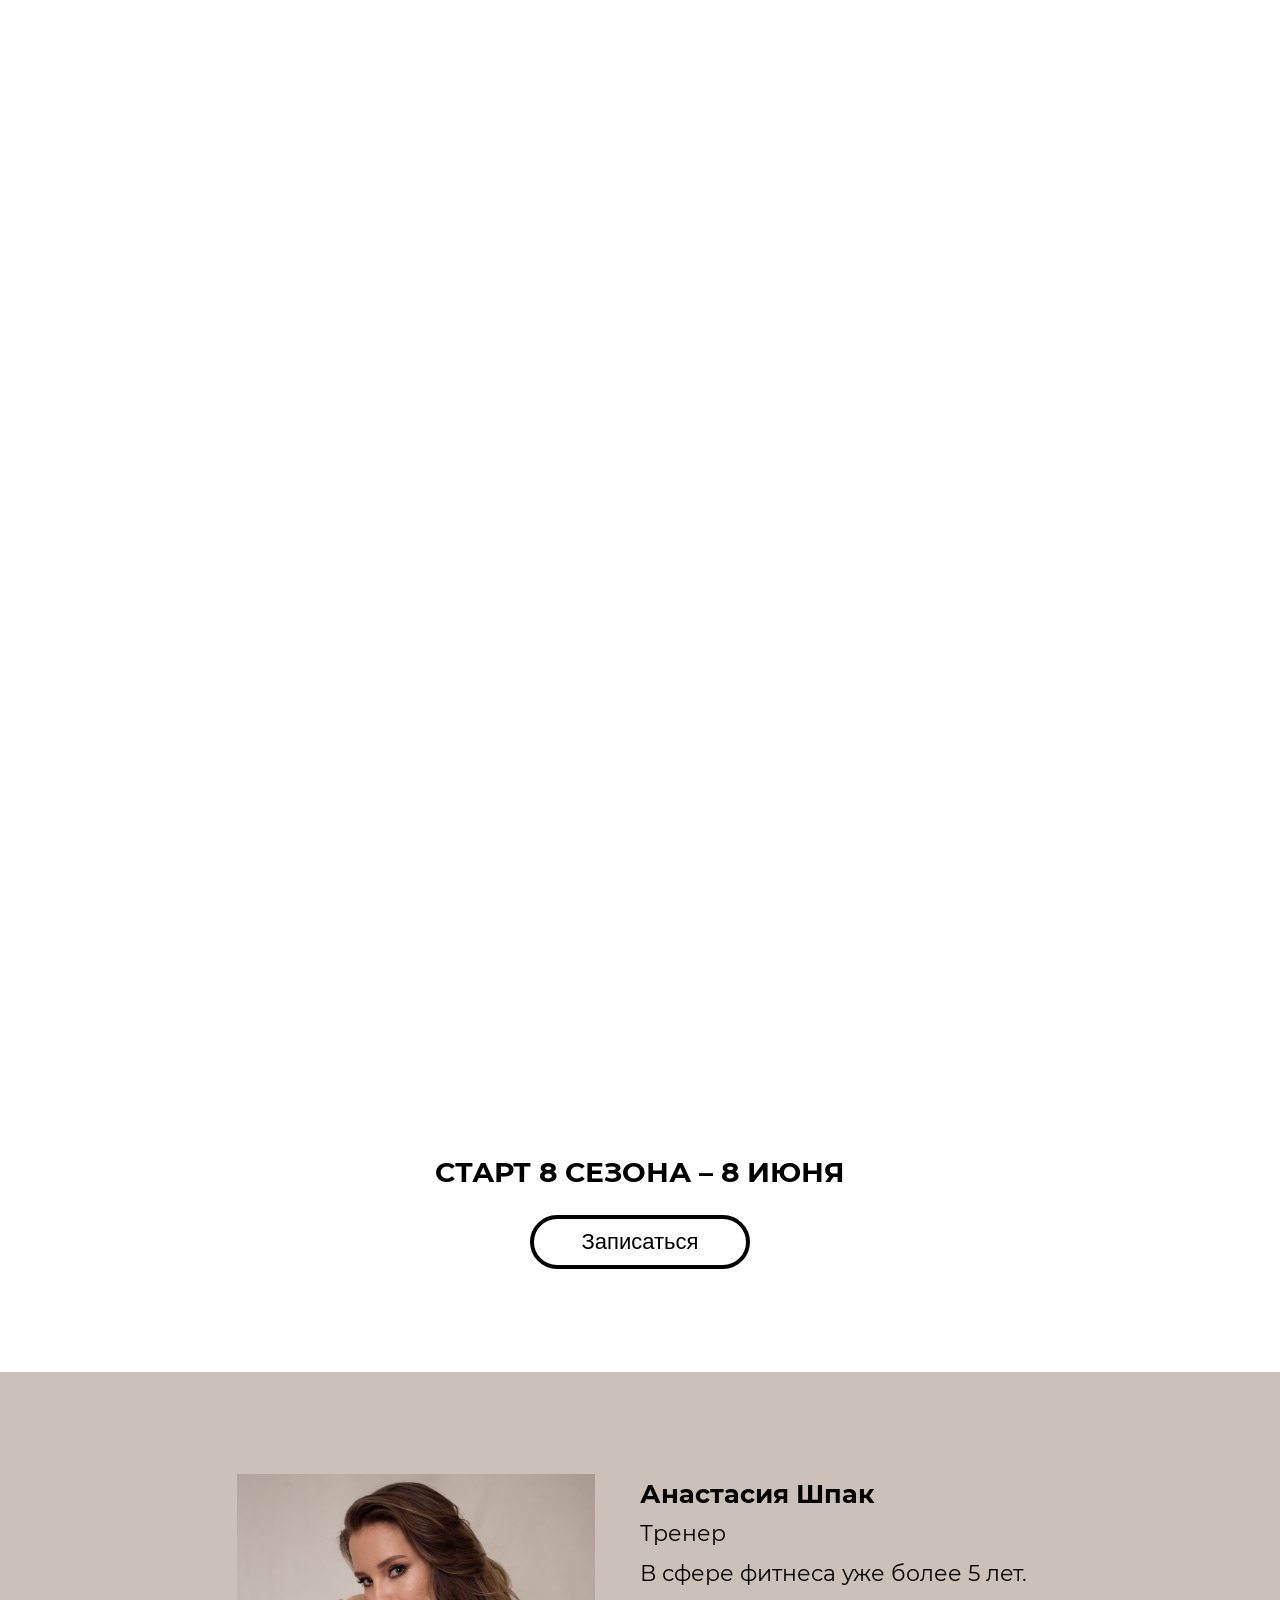
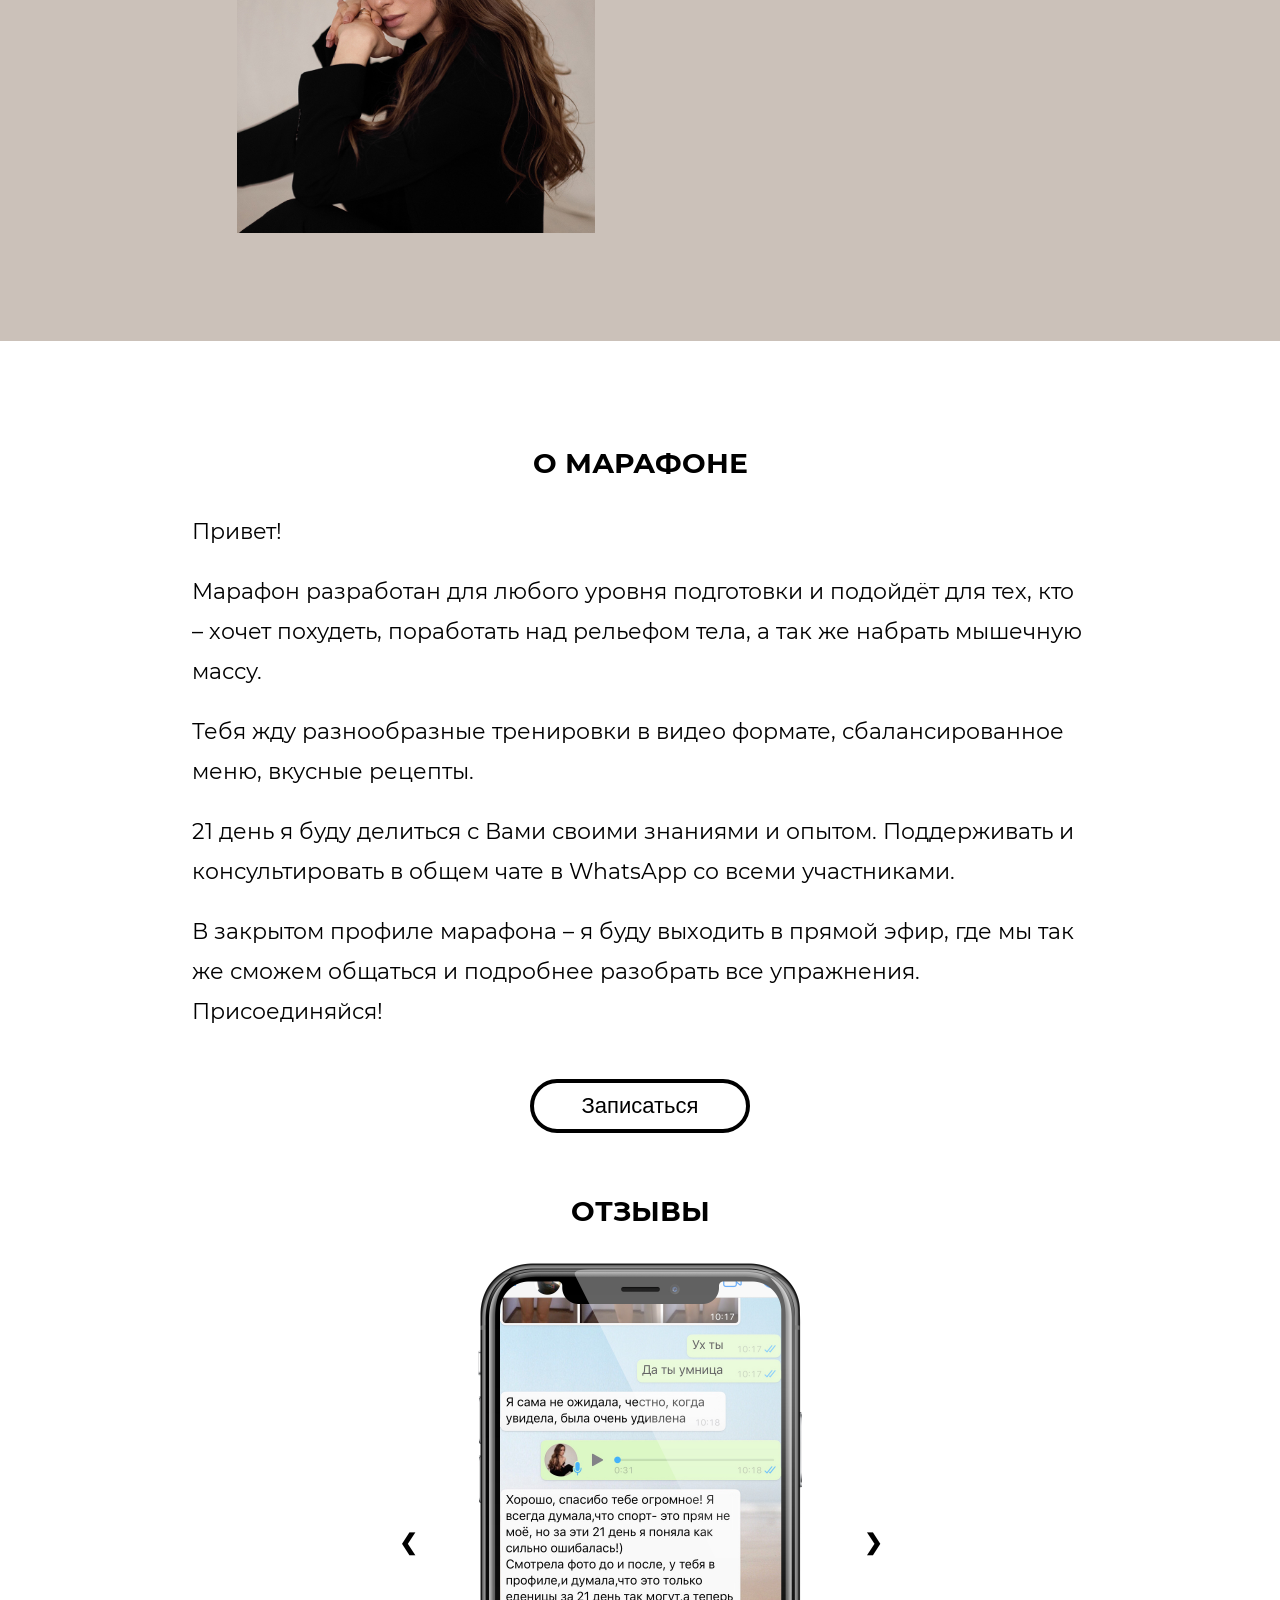
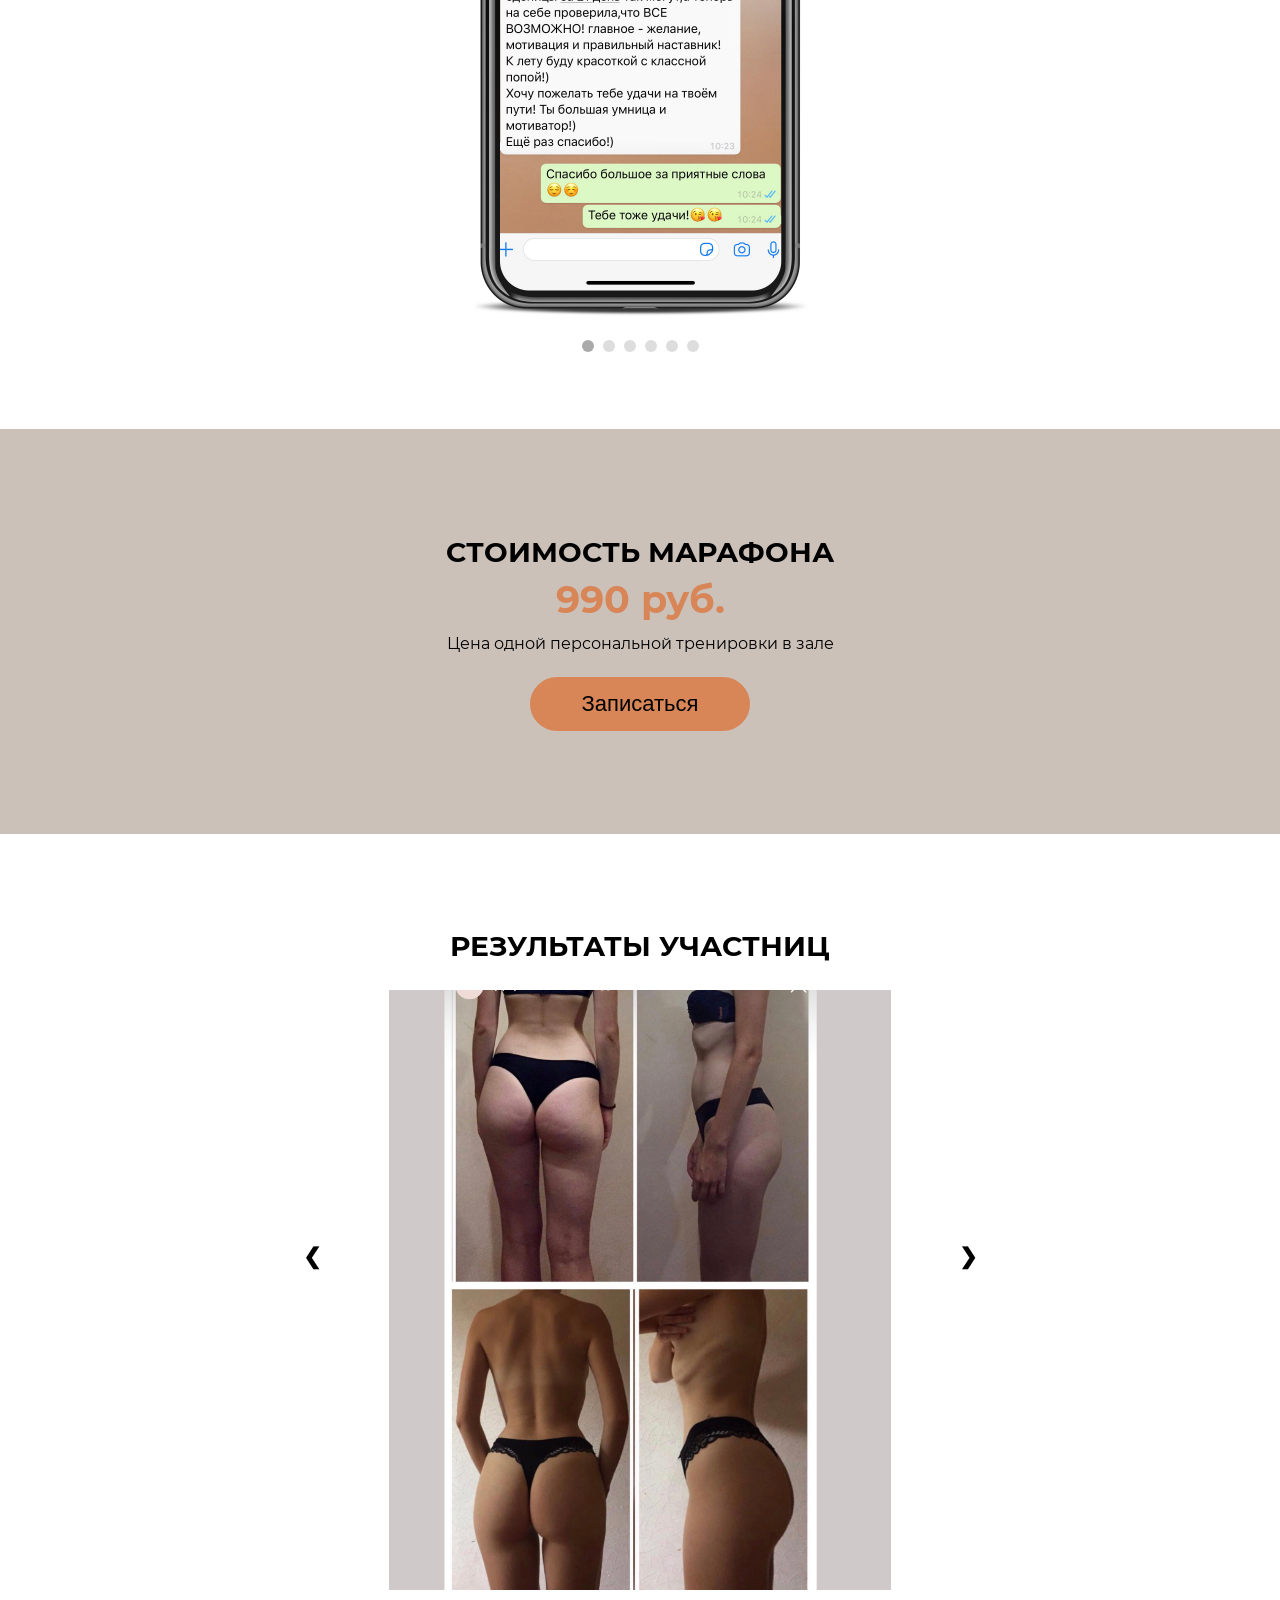
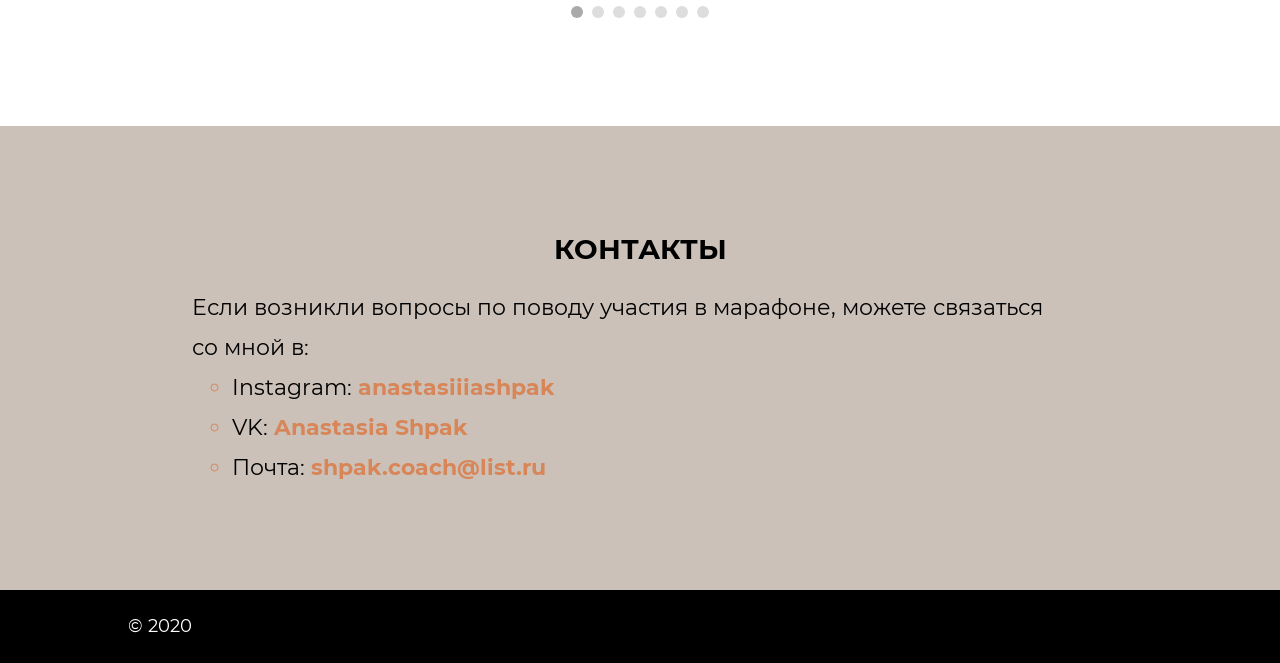
==== commit 411e3023: "Small pravki-5" ====
--- a/index.html
+++ b/index.html
@@ -82,10 +82,6 @@
 						    <img src="img/otziv-6.jpg" alt="Отзыв 6">
 						    <div class="slideText"></div>
 						</div>
-						<div class="item">
-						    <img src="img/otziv-7.jpg" alt="Отзыв 7">
-						    <div class="slideText"></div>
-						</div>
 						<a class="prev" onclick="minusSlide()">&#10094;</a>
 						<a class="next" onclick="plusSlide()">&#10095;</a>
 					</div>
@@ -95,7 +91,7 @@
 						<span class="slider-dots_item" onclick="currentSlide(3)"></span> 
 						<span class="slider-dots_item" onclick="currentSlide(4)"></span>
 						<span class="slider-dots_item" onclick="currentSlide(5)"></span>
-						<span class="slider-dots_item" onclick="currentSlide(6)"></span>									<span class="slider-dots_item" onclick="currentSlide(7)"></span>		
+						<span class="slider-dots_item" onclick="currentSlide(6)"></span>								
 					</div>
 				</div>
 				<!-- END Отзывы слайдер -->
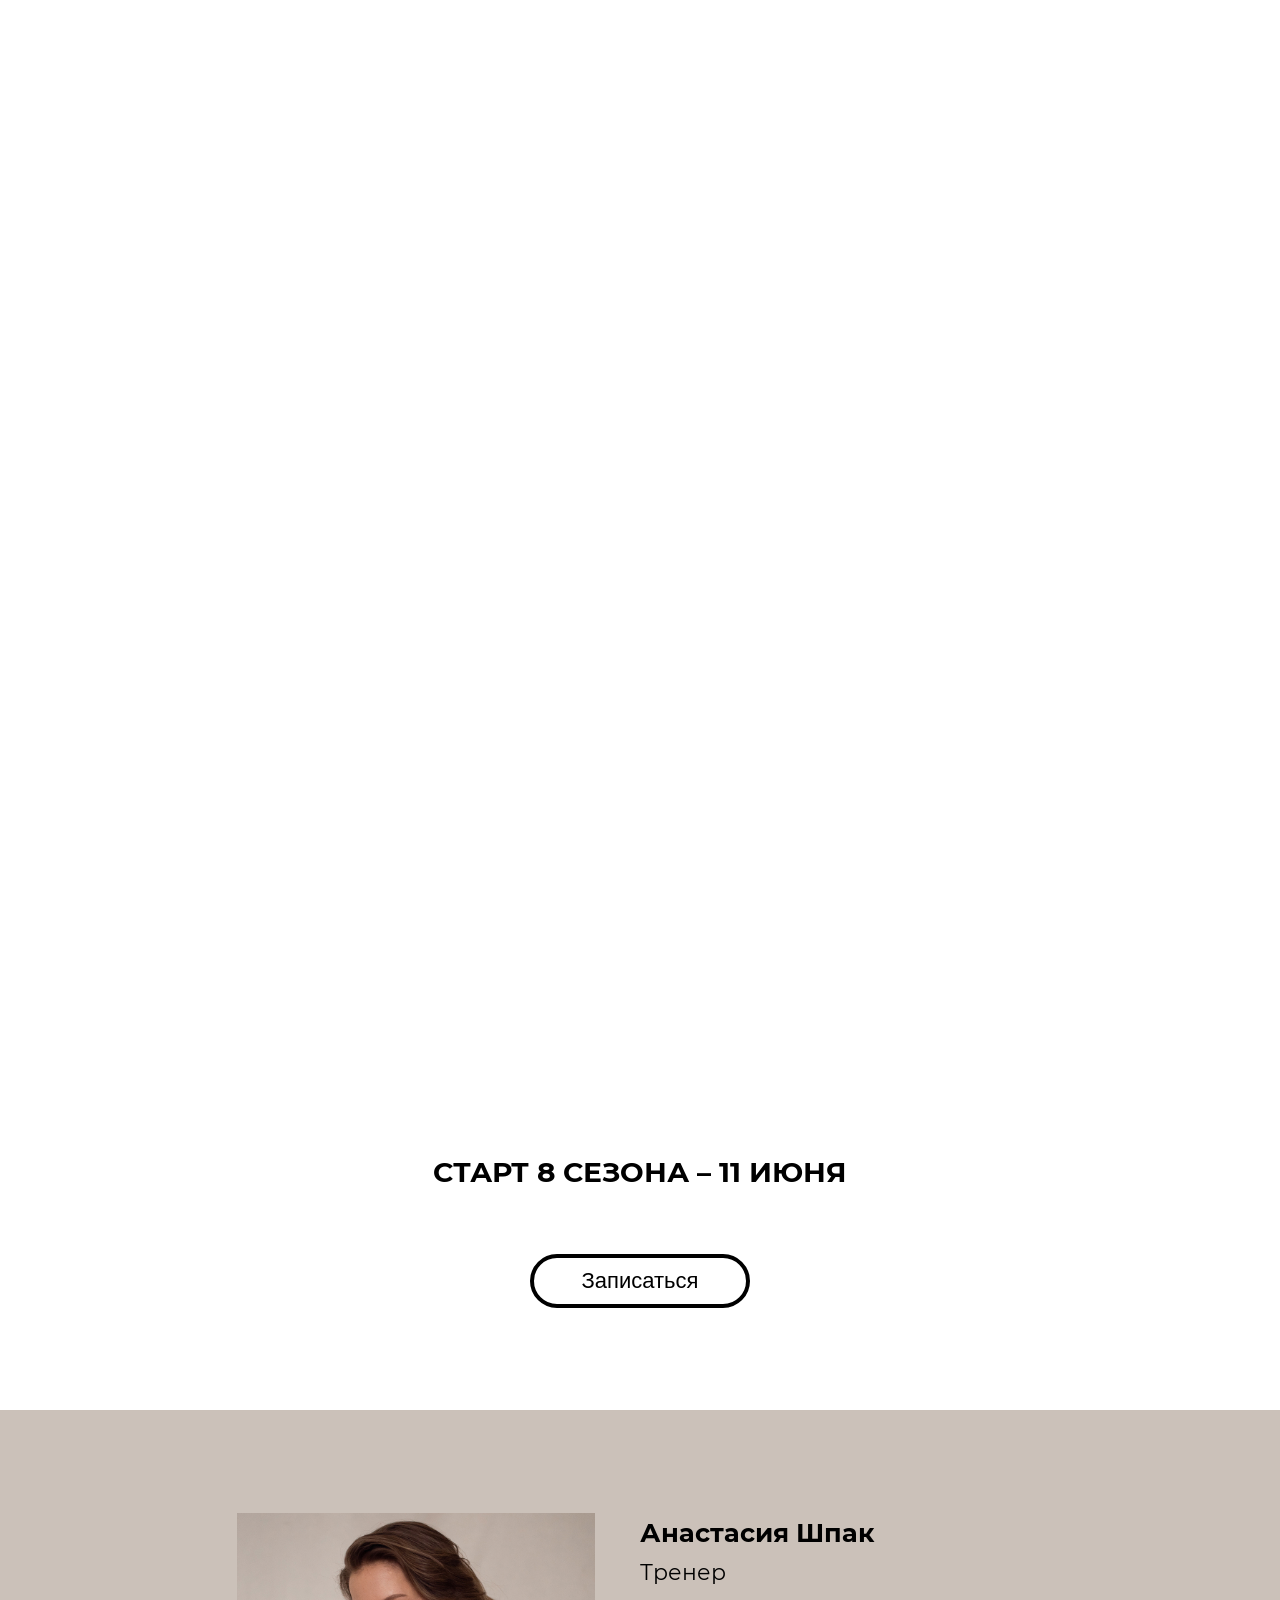
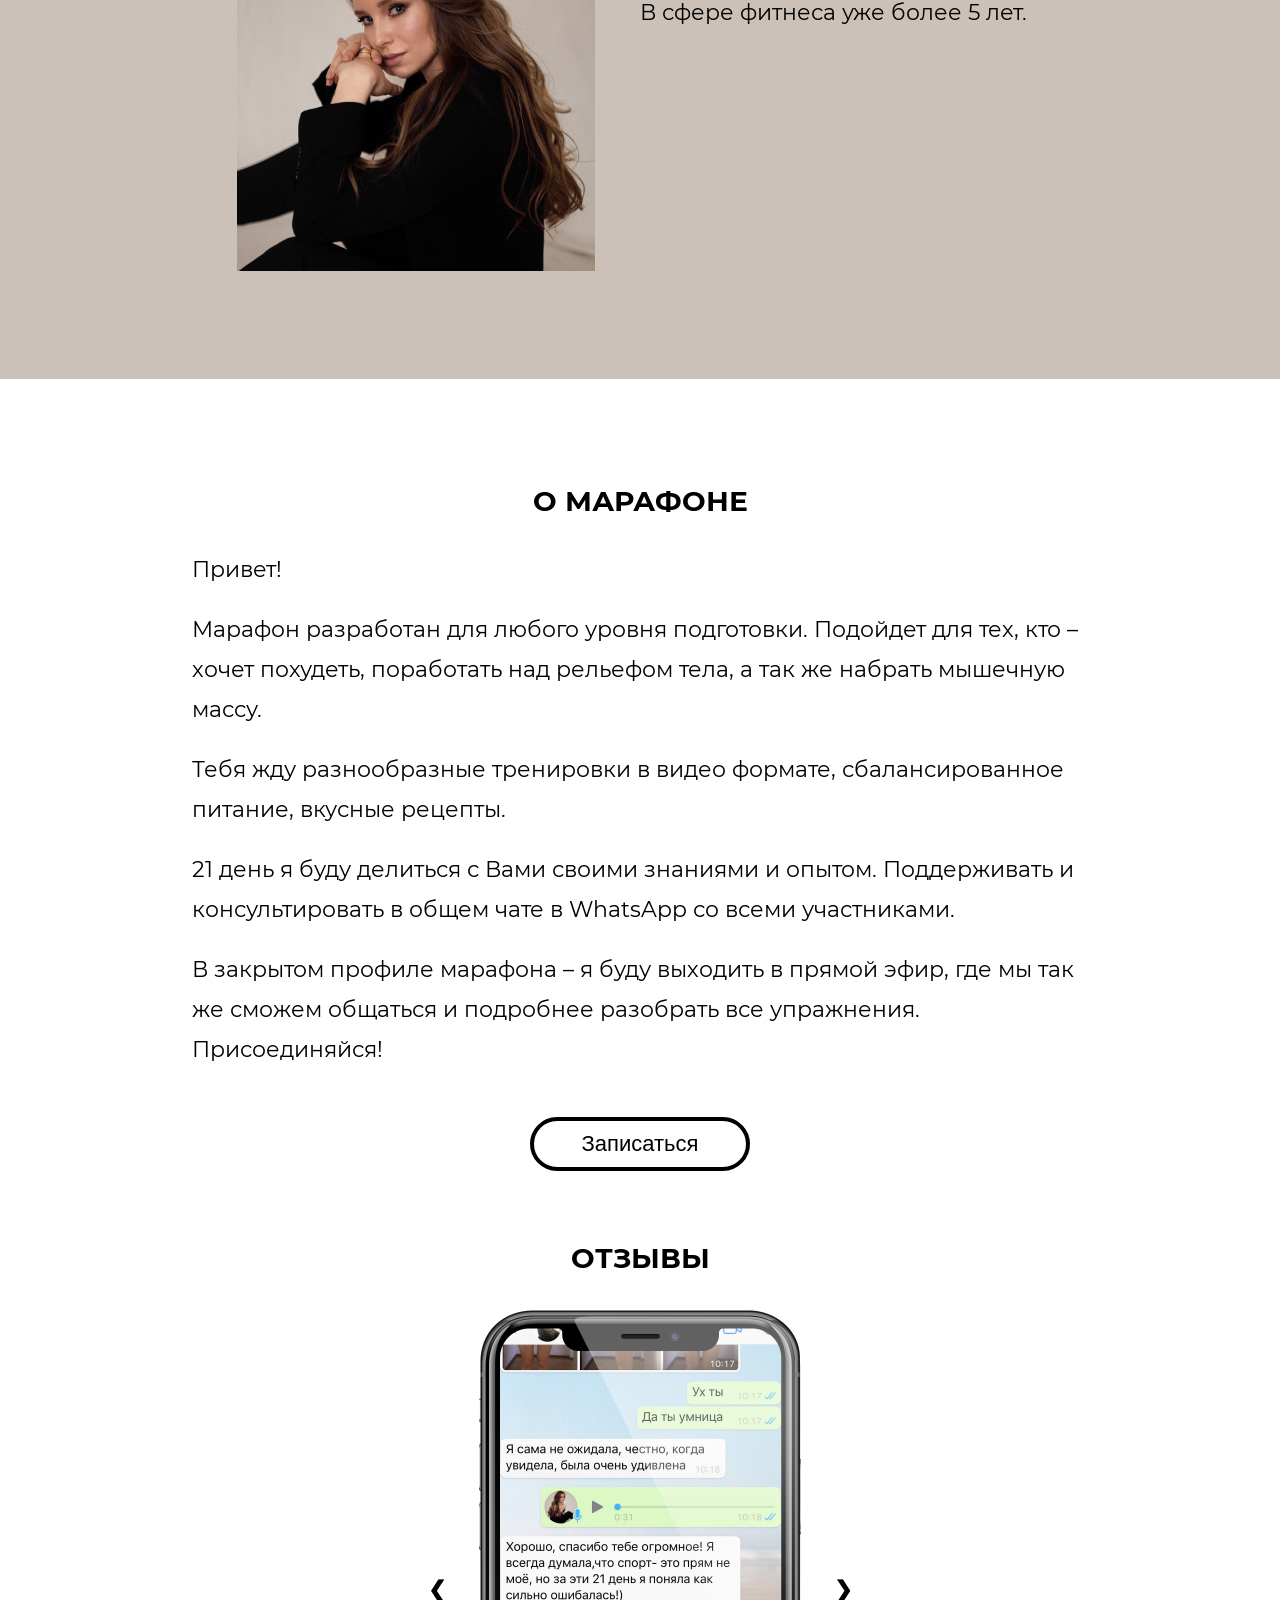
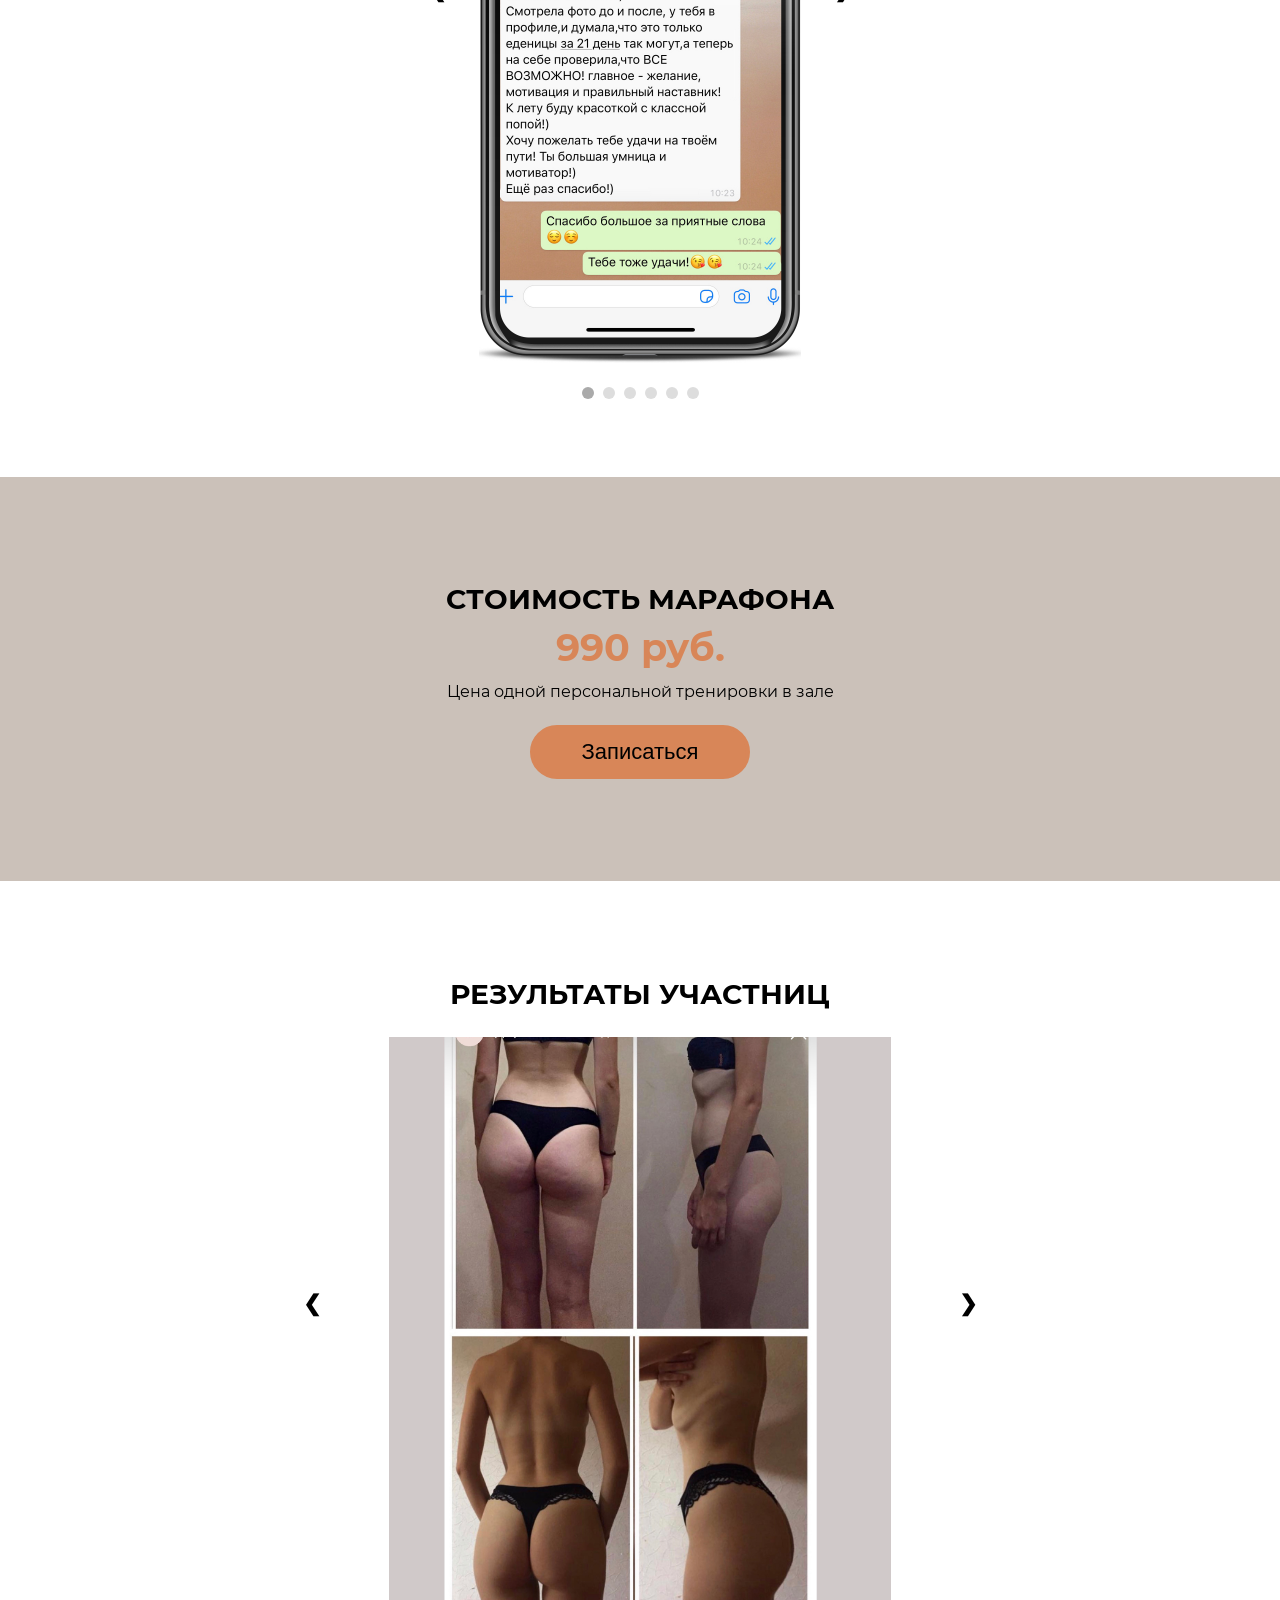
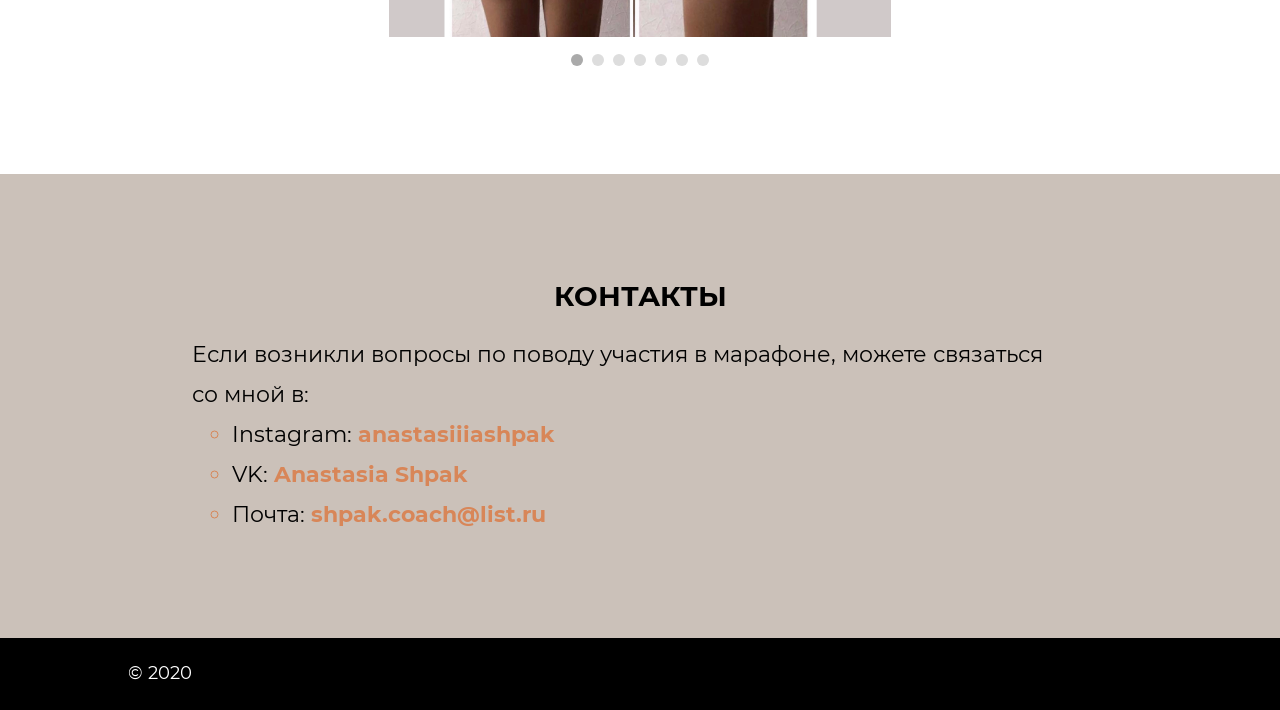
==== commit 01ca7dc2: "1VERSINO" ====
--- a/index.html
+++ b/index.html
@@ -6,6 +6,45 @@
   <link rel="stylesheet" type="text/css" href="style.css">
   <meta name="viewport" content="width=device-width, initial-scale=1.0">
   <script src="script.js"></script>
+  <style>
+    @media screen and (max-width: 420px) {
+
+  .bloc-3-slider {
+	width: 85%;
+	padding-top: 6%;
+  }
+
+  .bloc-3-slider {
+	
+	padding: 5% 3% 8%;
+	display: flex;
+	flex-direction: column;
+	align-items: justify-content;
+}
+
+/* Cлайдер */
+.slider{
+    max-width: 80%;
+    position: relative;
+    height: 350px;
+}
+/*	.slider{
+	    height: 400px;
+	}*/
+	.slider .item img {
+	    height: 350px;
+	}
+      .slider .prev, .slider .next {
+
+    margin: 0 -80%;
+
+}
+.slider .next{
+    right: 50%;
+    border-radius: 0 50px 50px 0;
+}
+    }
+  </style>
 </head>
 <body>
   <div class="content">
@@ -23,9 +62,9 @@
     	<!-- Дата -->
 	    <div class="bloc-1">
 	        <div class="bloc-1-txt">
-		        <p>СТАРТ 8&nbsp;СЕЗОНА – 8&nbsp;ИЮНЯ</p>
+		        <p>СТАРТ 8&nbsp;СЕЗОНА – 11&nbsp;ИЮНЯ</p>
 		        <!--<p class="btn-1"><a href="form-reg.html" title="Записаться" target="_blank">Записаться</a></p>-->
-		        <a href="form-reg.html" title="Записаться" target="_blank"><button class="btn-1">Записаться</button></a>
+		        <a href="form-reg.php" title="Записаться" target="_blank"><button class="btn-1" style="margin-top: 8%;">Записаться</button></a>
 	        </div>
 	    </div>
 	    <!-- END Дата -->
@@ -48,11 +87,11 @@
 	          	<div class="bloc-3-txt">
 		            <h2>О МАРАФОНЕ</h2>
 					<p>Привет!</p>
-					<p>Марафон разработан для любого уровня подготовки и подойдёт для тех, кто – хочет похудеть, поработать над рельефом тела, а так же набрать мышечную массу.</p>
-					<p>Тебя жду разнообразные тренировки в видео формате, сбалансированное меню, вкусные рецепты.</p>
+					<p>Марафон разработан для любого уровня подготовки. Подойдет для тех, кто – хочет похудеть, поработать над рельефом тела, а так же набрать мышечную массу.</p>
+					<p>Тебя жду разнообразные тренировки в видео формате, сбалансированное питание, вкусные рецепты.</p>
 					<p>21 день я буду делиться с Вами своими знаниями и опытом. Поддерживать и консультировать в общем чате в WhatsApp со всеми участниками.</p>
-					<p>В закрытом профиле марафона – я буду выходить в прямой эфир, где мы так же сможем общаться и подробнее разобрать все упражнения. Присоединяйся!</p>
-					<p align="center"><a href="form-reg.html" title="Записаться" target="_blank"><button class="btn-1">Записаться</button></a></p>
+					<p>В закрытом профиле марафона – я буду выходить в прямой эфир, где мы так же сможем общаться и подробнее разобрать все упражнения. Присоединяйся!</p>
+					<p align="center"><a href="form-reg.php" title="Записаться" target="_blank"><button class="btn-1">Записаться</button></a></p>
 	          	</div>
 	          	<!-- Отзывы слайдер -->
 				<div class="bloc-3-slider">
@@ -105,7 +144,7 @@
 	        		<h2>СТОИМОСТЬ МАРАФОНА</h2>
 	        		<h3>990 руб.</h3>
 	        		<h4>Цена одной персональной тренировки в зале</h4>
-	        		<a href="form-reg.html" title="Записаться" target="_blank"><button class="btn-2">Записаться</button></a>
+	        		<a href="form-reg.php" title="Записаться" target="_blank"><button class="btn-2">Записаться</button></a>
 	        	</div>
 	        </div>
 	    </div>
--- a/style.css
+++ b/style.css
@@ -188,8 +188,8 @@
 }
 /*------------ Стили контента БЛОК 3 ОТЗЫВЫ (Слайдер) ------------*/
 .bloc-3-slider {
-	width: 70%;
-	padding: 2% 8% 8%;
+	width: 45%;
+	padding: 5% 8% 8%;
 	display: flex;
 	flex-direction: column;
 	align-items: justify-content;
@@ -443,8 +443,8 @@
 /*Стили контента БЛОК 6 РЕГИСТРАЦИЯ*/
 .block-6{
 	width: 100%;
+  height:100%;
 	padding-bottom: 15%;
-	height: 450px;
 	background-color: #CBC1B9;	
 }
 .block-6-content{
@@ -458,7 +458,6 @@
 	padding-bottom: 4%;
 	font-size: 28px;
 	font-weight: bold;
-	color: black;
 	text-align: center;
 	line-height: 40px;
 }
@@ -488,13 +487,14 @@
     text-align: center;
     font-weight: bold;
     font-size: 22px;
-    width: 260px;
+    width: 320px;
     border-radius: 50px;
-    padding: 8px 25px;
+    padding: 15px 25px;
     margin-top: 1%;
     background-color: #D88658;
     transition: 1s;
     overflow: hidden;
+  border: none;
 }
 .btn-3 a{
     color: black;
@@ -744,10 +744,10 @@
 		padding: 2% 1% 8%;
 	}
 	.slider{
-	    height: 500px;
+	    height: 450px;
 	}
 	.slider .item img {
-	    height: 500px;
+	    height: 450px;
 	}
 	.slider-dots_item{
 	    height: 6px;
@@ -878,6 +878,7 @@
 		font-size: 12px;
 		line-height: 25px;
 	}
+
 	.block-3{
 		padding: 4% 0 2%;
 	}
@@ -886,16 +887,34 @@
 		line-height: 25px;
 		text-decoration: none;
 	}
+  .bloc-3-slider {
+	width: 85%;
+	padding-top: 6%;
+  }
 	.bloc-3-txt h2, .bloc-3-slider h2, .bloc-4-txt h2, .block-5-slider h2, .bloc-7-txt h2{
 		font-size: 18px;
 		line-height: 20px;
 		padding: 5% 0 1%;
 	}
-	.slider{
+  .bloc-3-slider {
+	
+	padding: 5% 3% 8%;
+	display: flex;
+	flex-direction: column;
+	align-items: justify-content;
+}
+
+/* Cлайдер */
+.slider{
+    max-width: 90%;
+    position: relative;
+    height: 300px;
+}
+/*	.slider{
 	    height: 400px;
-	}
+	}*/
 	.slider .item img {
-	    height: 400px;
+	    height: 300px;
 	}
 	.slider-2{
 	    height: 350px;
@@ -922,9 +941,13 @@
 	.block-5-slider{
 		padding: 1% 1% 2%;
 	}
-	.btn-1, .btn-2{
+	.btn-1{
 		font-size: 14px;
-		margin-top: 2%;
+		margin-top: 4%;
+	}
+  .btn-2{
+		font-size: 14px;
+		margin-top: 4%;
 	}
 	/*.bloc-3-slider {
 		width: 90%;
@@ -932,11 +955,12 @@
 	/*Стили для формы*/
 	.block-6{
 		padding-bottom: 1%;
+	    height: 800px;
 	}
 	.block-6-content{
 		padding-top: 5%;
-		margin-left: 10%;
-		width: 80%;
+		margin-left: 5%;
+		width: 90%;
 		display: flex;
 	}
 	.bloc-6-txt h2{
@@ -947,7 +971,7 @@
 	.forma {
 		margin-top: 10%;
 		padding: 6% 4% 5%;
-		width: 90%;
+		width:100%;
 	}
 	.forma p{
 		font-size: 12px;
@@ -963,11 +987,13 @@
 	}
 	.btn-3{
 		font-size: 14px;
-	    width: 150px;
+	    width: 100%;
 	    margin-top: 6%;
 	    transition: 1s;
 	    overflow: hidden;
 	}
+
+    
 	@media screen and (max-width: 380px) {
 	.slider{
     	height: 350px;
